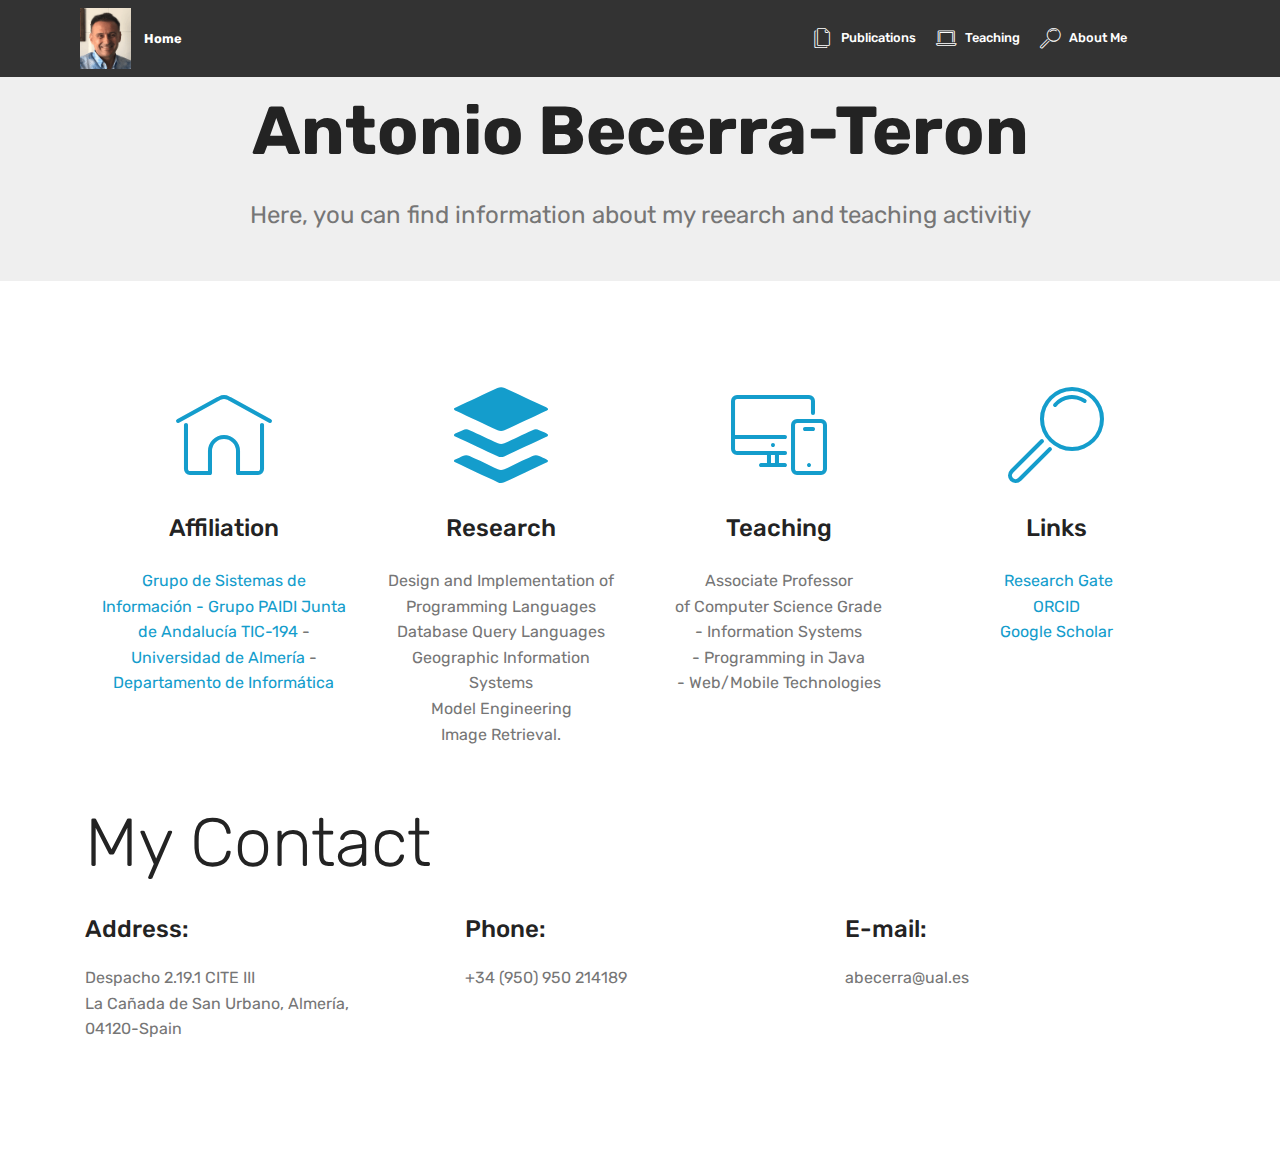
==== index.html @ ac0f5988 "create github pages" ====
<!DOCTYPE html>
<html  >
<head>
  <!-- Site made with Mobirise Website Builder v4.12.4, https://mobirise.com -->
  <meta charset="UTF-8">
  <meta http-equiv="X-UA-Compatible" content="IE=edge">
  <meta name="generator" content="Mobirise v4.12.4, mobirise.com">
  <meta name="viewport" content="width=device-width, initial-scale=1, minimum-scale=1">
  <link rel="shortcut icon" href="assets/images/fotoantonio-122x145.png" type="image/x-icon">
  <meta name="description" content="">
  
  
  <title>Home</title>
  <link rel="stylesheet" href="assets/web/assets/mobirise-icons/mobirise-icons.css">
  <link rel="stylesheet" href="assets/bootstrap/css/bootstrap.min.css">
  <link rel="stylesheet" href="assets/bootstrap/css/bootstrap-grid.min.css">
  <link rel="stylesheet" href="assets/bootstrap/css/bootstrap-reboot.min.css">
  <link rel="stylesheet" href="assets/tether/tether.min.css">
  <link rel="stylesheet" href="assets/dropdown/css/style.css">
  <link rel="stylesheet" href="assets/socicon/css/styles.css">
  <link rel="stylesheet" href="assets/theme/css/style.css">
  <link rel="preload" as="style" href="assets/mobirise/css/mbr-additional.css"><link rel="stylesheet" href="assets/mobirise/css/mbr-additional.css" type="text/css">
  
  
  
</head>
<body>
  <section class="menu cid-s2VcEB0OOe" once="menu" id="menu1-0">

    

    <nav class="navbar navbar-expand beta-menu navbar-dropdown align-items-center navbar-fixed-top navbar-toggleable-sm">
        <button class="navbar-toggler navbar-toggler-right" type="button" data-toggle="collapse" data-target="#navbarSupportedContent" aria-controls="navbarSupportedContent" aria-expanded="false" aria-label="Toggle navigation">
            <div class="hamburger">
                <span></span>
                <span></span>
                <span></span>
                <span></span>
            </div>
        </button>
        <div class="menu-logo">
            <div class="navbar-brand">
                <span class="navbar-logo">
                    <a href="index.html">
                         <img src="assets/images/fotoantonio-122x145.png" alt="Mobirise" title="" style="height: 3.8rem;">
                    </a>
                </span>
                <span class="navbar-caption-wrap"><a class="navbar-caption text-white display-4" href="index.html">
                        Home</a></span>
            </div>
        </div>
        <div class="collapse navbar-collapse" id="navbarSupportedContent">
            <ul class="navbar-nav nav-dropdown nav-right" data-app-modern-menu="true"><li class="nav-item">
                    <a class="nav-link link text-white display-4" href="page1.html"><span class="mbri-pages mbr-iconfont mbr-iconfont-btn"></span>
                        
                        Publications</a>
                </li><li class="nav-item"><a class="nav-link link text-white display-4" href="https://mobirise.co"><span class="mbri-laptop mbr-iconfont mbr-iconfont-btn"></span>
                        
                        Teaching</a></li>
                <li class="nav-item">
                    <a class="nav-link link text-white display-4" href="index.html#contacts2-4">
                        <span class="mbri-search mbr-iconfont mbr-iconfont-btn"></span>
                        About Me &nbsp; &nbsp; &nbsp; &nbsp; &nbsp; &nbsp; &nbsp; &nbsp; &nbsp; &nbsp;&nbsp;</a>
                </li></ul>
            
        </div>
    </nav>
</section>

<section class="engine"><a href="https://mobirise.info/q">free responsive website templates</a></section><section class="header1 cid-s2Vf2OdLtz" id="header16-1">

    

    

    <div class="container">
        <div class="row justify-content-md-center">
            <div class="col-md-10 align-center">
                <h1 class="mbr-section-title mbr-bold pb-3 mbr-fonts-style display-1">
                    Antonio Becerra-Teron</h1>
                
                <p class="mbr-text pb-3 mbr-fonts-style display-5">
                    Here, you can find information about my reearch and teaching activitiy</p>
                
            </div>
        </div>
    </div>

</section>

<section class="features1 cid-s2VnDs8grQ" id="features1-v">
    
    

    
    <div class="container">
        <div class="media-container-row">

            <div class="card p-3 col-12 col-md-6 col-lg-3">
                <div class="card-img pb-3">
                    <span class="mbr-iconfont mbri-home"></span>
                </div>
                <div class="card-box">
                    <h4 class="card-title py-3 mbr-fonts-style display-5">
                        Affiliation
                    </h4>
                    <p class="mbr-text mbr-fonts-style display-7"><a href="http://cvirtual.ual.es/webual/jsp/investigacion/nuevo/pInicio.jsp?id_grupo=TIC194&idioma=es" target="_blank">Grupo de Sistemas de Información - Grupo PAIDI Junta de Andalucía TIC-194</a>&nbsp;-<br><a href="http://www.ual.es" target="_blank">Universidad de Almería </a>-<a href="http://cms.ual.es/UAL/universidad/departamentos/informatica/index.htm">Departamento de Informática</a></p>
                </div>
            </div>

            <div class="card p-3 col-12 col-md-6 col-lg-3">
                <div class="card-img pb-3">
                    <span class="mbr-iconfont socicon-buffer socicon"></span>
                </div>
                <div class="card-box">
                    <h4 class="card-title py-3 mbr-fonts-style display-5">
                        Research</h4>
                    <p class="mbr-text mbr-fonts-style display-7">Design and Implementation of Programming Languages<br>Database Query Languages<br>Geographic Information Systems<br>Model Engineering<br>Image Retrieval.
                    </p>
                </div>
            </div>

            <div class="card p-3 col-12 col-md-6 col-lg-3">
                <div class="card-img pb-3">
                    <span class="mbri-responsive mbr-iconfont"></span>
                </div>
                <div class="card-box">
                    <h4 class="card-title py-3 mbr-fonts-style display-5">
                        Teaching</h4>
                    <p class="mbr-text mbr-fonts-style display-7">Associate Professor <br>of Computer Science Grade<br>- Information Systems<br>- Programming in Java<br>- Web/Mobile Technologies</p>
                </div>
            </div>

            <div class="card p-3 col-12 col-md-6 col-lg-3">
                <div class="card-img pb-3">
                    <span class="mbr-iconfont mbri-search"></span>
                </div>
                <div class="card-box">
                    <h4 class="card-title py-3 mbr-fonts-style display-5">
                        Links<br></h4>
                    <p class="mbr-text mbr-fonts-style display-7">&nbsp;<a href="https://www.researchgate.net/profile/Antonio_Becerra-Teron" target="_blank">Research Gate</a><br><a href="https://orcid.org/0000-0001-7583-6353" target="_blank">ORCID</a><br><a href="https://scholar.google.es/citations?user=-CGQUAsAAAAJ&hl=es&authuser=1" target="_blank">Google Scholar</a></p>
                </div>
            </div>

        </div>

    </div>

</section>

<section class="mbr-section contacts2 cid-s2VfH8KYDi" id="contacts2-4">
    <!---->
    
    <!---->
    <!--Overlay-->
    
    <!--Container-->
    <div class="container">
        <div class="row">
            <!--Titles-->
            <div class="title col-12">
                <h2 class="align-left mbr-fonts-style display-1">My Contact</h2>
                
            </div>
            <div class="col-12">
                <div class="row justify-content-center">
                    <div class="col-12 col-md-4">
                        <div class="b b-adress">
                            <h5 class="align-left mbr-fonts-style m-0 display-5">
                                Address:
                            </h5>
                            <p class="mbr-text align-left mbr-fonts-style display-7">Despacho 2.19.1 CITE III<br>La Cañada de San Urbano, Almería, <br>04120-Spain<br><br></p>
                        </div>
                    </div>
                    <div class="col-12 col-md-4">
                        <div class="b b-phone">
                            <h5 class="align-left mbr-fonts-style m-0 display-5">
                                Phone:
                            </h5>
                            <p class="mbr-text align-left mbr-fonts-style display-7">
                                +34 (950) 950 214189
                            </p>
                        </div>
                    </div>
                    <div class="col-12 col-md-4">
                        <div class="b b-mail">
                            <h5 class="align-left mbr-fonts-style m-0 display-5">
                                E-mail:
                            </h5>
                            <p class="mbr-text align-left mbr-fonts-style display-7">
                                abecerra@ual.es</p>
                        </div>
                    </div>
                </div>
            </div>
        </div>
    </div>
</section>


  <script src="assets/web/assets/jquery/jquery.min.js"></script>
  <script src="assets/popper/popper.min.js"></script>
  <script src="assets/bootstrap/js/bootstrap.min.js"></script>
  <script src="assets/tether/tether.min.js"></script>
  <script src="assets/smoothscroll/smooth-scroll.js"></script>
  <script src="assets/dropdown/js/nav-dropdown.js"></script>
  <script src="assets/dropdown/js/navbar-dropdown.js"></script>
  <script src="assets/touchswipe/jquery.touch-swipe.min.js"></script>
  <script src="assets/theme/js/script.js"></script>
  
  
</body>
</html>
---- assets/web/assets/mobirise-icons/mobirise-icons.css ----
@font-face {
  font-family: 'MobiriseIcons';
  src:  url('mobirise-icons.eot?spat4u');
  src:  url('mobirise-icons.eot?spat4u#iefix') format('embedded-opentype'),
    url('mobirise-icons.ttf?spat4u') format('truetype'),
    url('mobirise-icons.woff?spat4u') format('woff'),
    url('mobirise-icons.svg?spat4u#MobiriseIcons') format('svg');
  font-weight: normal;
  font-style: normal;
  font-display: swap;
}

[class^="mbri-"], [class*=" mbri-"] {
  /* use !important to prevent issues with browser extensions that change fonts */
  font-family: MobiriseIcons !important;
  speak: none;
  font-style: normal;
  font-weight: normal;
  font-variant: normal;
  text-transform: none;
  line-height: 1;

  /* Better Font Rendering =========== */
  -webkit-font-smoothing: antialiased;
  -moz-osx-font-smoothing: grayscale;
}

.mbri-add-submenu:before {
  content: "\e900";
}
.mbri-alert:before {
  content: "\e901";
}
.mbri-align-center:before {
  content: "\e902";
}
.mbri-align-justify:before {
  content: "\e903";
}
.mbri-align-left:before {
  content: "\e904";
}
.mbri-align-right:before {
  content: "\e905";
}
.mbri-android:before {
  content: "\e906";
}
.mbri-apple:before {
  content: "\e907";
}
.mbri-arrow-down:before {
  content: "\e908";
}
.mbri-arrow-next:before {
  content: "\e909";
}
.mbri-arrow-prev:before {
  content: "\e90a";
}
.mbri-arrow-up:before {
  content: "\e90b";
}
.mbri-bold:before {
  content: "\e90c";
}
.mbri-bookmark:before {
  content: "\e90d";
}
.mbri-bootstrap:before {
  content: "\e90e";
}
.mbri-briefcase:before {
  content: "\e90f";
}
.mbri-browse:before {
  content: "\e910";
}
.mbri-bulleted-list:before {
  content: "\e911";
}
.mbri-calendar:before {
  content: "\e912";
}
.mbri-camera:before {
  content: "\e913";
}
.mbri-cart-add:before {
  content: "\e914";
}
.mbri-cart-full:before {
  content: "\e915";
}
.mbri-cash:before {
  content: "\e916";
}
.mbri-change-style:before {
  content: "\e917";
}
.mbri-chat:before {
  content: "\e918";
}
.mbri-clock:before {
  content: "\e919";
}
.mbri-close:before {
  content: "\e91a";
}
.mbri-cloud:before {
  content: "\e91b";
}
.mbri-code:before {
  content: "\e91c";
}
.mbri-contact-form:before {
  content: "\e91d";
}
.mbri-credit-card:before {
  content: "\e91e";
}
.mbri-cursor-click:before {
  content: "\e91f";
}
.mbri-cust-feedback:before {
  content: "\e920";
}
.mbri-database:before {
  content: "\e921";
}
.mbri-delivery:before {
  content: "\e922";
}
.mbri-desktop:before {
  content: "\e923";
}
.mbri-devices:before {
  content: "\e924";
}
.mbri-down:before {
  content: "\e925";
}
.mbri-download:before {
  content: "\e989";
}
.mbri-drag-n-drop:before {
  content: "\e927";
}
.mbri-drag-n-drop2:before {
  content: "\e928";
}
.mbri-edit:before {
  content: "\e929";
}
.mbri-edit2:before {
  content: "\e92a";
}
.mbri-error:before {
  content: "\e92b";
}
.mbri-extension:before {
  content: "\e92c";
}
.mbri-features:before {
  content: "\e92d";
}
.mbri-file:before {
  content: "\e92e";
}
.mbri-flag:before {
  content: "\e92f";
}
.mbri-folder:before {
  content: "\e930";
}
.mbri-gift:before {
  content: "\e931";
}
.mbri-github:before {
  content: "\e932";
}
.mbri-globe:before {
  content: "\e933";
}
.mbri-globe-2:before {
  content: "\e934";
}
.mbri-growing-chart:before {
  content: "\e935";
}
.mbri-hearth:before {
  content: "\e936";
}
.mbri-help:before {
  content: "\e937";
}
.mbri-home:before {
  content: "\e938";
}
.mbri-hot-cup:before {
  content: "\e939";
}
.mbri-idea:before {
  content: "\e93a";
}
.mbri-image-gallery:before {
  content: "\e93b";
}
.mbri-image-slider:before {
  content: "\e93c";
}
.mbri-info:before {
  content: "\e93d";
}
.mbri-italic:before {
  content: "\e93e";
}
.mbri-key:before {
  content: "\e93f";
}
.mbri-laptop:before {
  content: "\e940";
}
.mbri-layers:before {
  content: "\e941";
}
.mbri-left-right:before {
  content: "\e942";
}
.mbri-left:before {
  content: "\e943";
}
.mbri-letter:before {
  content: "\e944";
}
.mbri-like:before {
  content: "\e945";
}
.mbri-link:before {
  content: "\e946";
}
.mbri-lock:before {
  content: "\e947";
}
.mbri-login:before {
  content: "\e948";
}
.mbri-logout:before {
  content: "\e949";
}
.mbri-magic-stick:before {
  content: "\e94a";
}
.mbri-map-pin:before {
  content: "\e94b";
}
.mbri-menu:before {
  content: "\e94c";
}
.mbri-mobile:before {
  content: "\e94d";
}
.mbri-mobile2:before {
  content: "\e94e";
}
.mbri-mobirise:before {
  content: "\e94f";
}
.mbri-more-horizontal:before {
  content: "\e950";
}
.mbri-more-vertical:before {
  content: "\e951";
}
.mbri-music:before {
  content: "\e952";
}
.mbri-new-file:before {
  content: "\e953";
}
.mbri-numbered-list:before {
  content: "\e954";
}
.mbri-opened-folder:before {
  content: "\e955";
}
.mbri-pages:before {
  content: "\e956";
}
.mbri-paper-plane:before {
  content: "\e957";
}
.mbri-paperclip:before {
  content: "\e958";
}
.mbri-photo:before {
  content: "\e959";
}
.mbri-photos:before {
  content: "\e95a";
}
.mbri-pin:before {
  content: "\e95b";
}
.mbri-play:before {
  content: "\e95c";
}
.mbri-plus:before {
  content: "\e95d";
}
.mbri-preview:before {
  content: "\e95e";
}
.mbri-print:before {
  content: "\e95f";
}
.mbri-protect:before {
  content: "\e960";
}
.mbri-question:before {
  content: "\e961";
}
.mbri-quote-left:before {
  content: "\e962";
}
.mbri-quote-right:before {
  content: "\e963";
}
.mbri-refresh:before {
  content: "\e964";
}
.mbri-responsive:before {
  content: "\e965";
}
.mbri-right:before {
  content: "\e966";
}
.mbri-rocket:before {
  content: "\e967";
}
.mbri-sad-face:before {
  content: "\e968";
}
.mbri-sale:before {
  content: "\e969";
}
.mbri-save:before {
  content: "\e96a";
}
.mbri-search:before {
  content: "\e96b";
}
.mbri-setting:before {
  content: "\e96c";
}
.mbri-setting2:before {
  content: "\e96d";
}
.mbri-setting3:before {
  content: "\e96e";
}
.mbri-share:before {
  content: "\e96f";
}
.mbri-shopping-bag:before {
  content: "\e970";
}
.mbri-shopping-basket:before {
  content: "\e971";
}
.mbri-shopping-cart:before {
  content: "\e972";
}
.mbri-sites:before {
  content: "\e973";
}
.mbri-smile-face:before {
  content: "\e974";
}
.mbri-speed:before {
  content: "\e975";
}
.mbri-star:before {
  content: "\e976";
}
.mbri-success:before {
  content: "\e977";
}
.mbri-sun:before {
  content: "\e978";
}
.mbri-sun2:before {
  content: "\e979";
}
.mbri-tablet:before {
  content: "\e97a";
}
.mbri-tablet-vertical:before {
  content: "\e97b";
}
.mbri-target:before {
  content: "\e97c";
}
.mbri-timer:before {
  content: "\e97d";
}
.mbri-to-ftp:before {
  content: "\e97e";
}
.mbri-to-local-drive:before {
  content: "\e97f";
}
.mbri-touch-swipe:before {
  content: "\e980";
}
.mbri-touch:before {
  content: "\e981";
}
.mbri-trash:before {
  content: "\e982";
}
.mbri-underline:before {
  content: "\e983";
}
.mbri-unlink:before {
  content: "\e984";
}
.mbri-unlock:before {
  content: "\e985";
}
.mbri-up-down:before {
  content: "\e986";
}
.mbri-up:before {
  content: "\e987";
}
.mbri-update:before {
  content: "\e988";
}
.mbri-upload:before {
 content: "\e926"; 
}
.mbri-user:before {
  content: "\e98a";
}
.mbri-user2:before {
  content: "\e98b";
}
.mbri-users:before {
  content: "\e98c";
}
.mbri-video:before {
  content: "\e98d";
}
.mbri-video-play:before {
  content: "\e98e";
}
.mbri-watch:before {
  content: "\e98f";
}
.mbri-website-theme:before {
  content: "\e990";
}
.mbri-wifi:before {
  content: "\e991";
}
.mbri-windows:before {
  content: "\e992";
}
.mbri-zoom-out:before {
  content: "\e993";
}
.mbri-redo:before {
  content: "\e994";
}
.mbri-undo:before {
  content: "\e995";
}
---- assets/dropdown/css/style.css ----
.navbar-dropdown {
  left: 0;
  padding: 0;
  position: absolute;
  right: 0;
  top: 0;
  transition: all 0.45s ease;
  z-index: 1030;
  background: #282828; }
  .navbar-dropdown .navbar-logo {
    margin-right: 0.8rem;
    transition: margin 0.3s ease-in-out;
    vertical-align: middle; }
    .navbar-dropdown .navbar-logo img {
      height: 3.125rem;
      transition: all 0.3s ease-in-out; }
    .navbar-dropdown .navbar-logo.mbr-iconfont {
      font-size: 3.125rem;
      line-height: 3.125rem; }
  .navbar-dropdown .navbar-caption {
    font-weight: 700;
    white-space: normal;
    vertical-align: -4px;
    line-height: 3.125rem !important; }
    .navbar-dropdown .navbar-caption, .navbar-dropdown .navbar-caption:hover {
      color: inherit;
      text-decoration: none; }
  .navbar-dropdown .mbr-iconfont + .navbar-caption {
    vertical-align: -1px; }
  .navbar-dropdown.navbar-fixed-top {
    position: fixed; }
  .navbar-dropdown .navbar-brand span {
    vertical-align: -4px; }
  .navbar-dropdown.bg-color.transparent {
    background: none; }
  .navbar-dropdown.navbar-short .navbar-brand {
    padding: 0.625rem 0; }
    .navbar-dropdown.navbar-short .navbar-brand span {
      vertical-align: -1px; }
  .navbar-dropdown.navbar-short .navbar-caption {
    line-height: 2.375rem !important;
    vertical-align: -2px; }
  .navbar-dropdown.navbar-short .navbar-logo {
    margin-right: 0.5rem; }
    .navbar-dropdown.navbar-short .navbar-logo img {
      height: 2.375rem; }
    .navbar-dropdown.navbar-short .navbar-logo.mbr-iconfont {
      font-size: 2.375rem;
      line-height: 2.375rem; }
  .navbar-dropdown.navbar-short .mbr-table-cell {
    height: 3.625rem; }
  .navbar-dropdown .navbar-close {
    left: 0.6875rem;
    position: fixed;
    top: 0.75rem;
    z-index: 1000; }
  .navbar-dropdown .hamburger-icon {
    content: "";
    display: inline-block;
    vertical-align: middle;
    width: 16px;
    -webkit-box-shadow: 0 -6px 0 1px #282828,0 0 0 1px #282828,0 6px 0 1px #282828;
    -moz-box-shadow: 0 -6px 0 1px #282828,0 0 0 1px #282828,0 6px 0 1px #282828;
    box-shadow: 0 -6px 0 1px #282828,0 0 0 1px #282828,0 6px 0 1px #282828; }

.dropdown-menu .dropdown-toggle[data-toggle="dropdown-submenu"]::after {
  border-bottom: 0.35em solid transparent;
  border-left: 0.35em solid;
  border-right: 0;
  border-top: 0.35em solid transparent;
  margin-left: 0.3rem; }

.dropdown-menu .dropdown-item:focus {
  outline: 0; }

.nav-dropdown {
  font-size: 0.75rem;
  font-weight: 500;
  height: auto !important; }
  .nav-dropdown .nav-btn {
    padding-left: 1rem; }
  .nav-dropdown .link {
    margin: .667em 1.667em;
    font-weight: 500;
    padding: 0;
    transition: color .2s ease-in-out; }
    .nav-dropdown .link.dropdown-toggle {
      margin-right: 2.583em; }
      .nav-dropdown .link.dropdown-toggle::after {
        margin-left: .25rem;
        border-top: 0.35em solid;
        border-right: 0.35em solid transparent;
        border-left: 0.35em solid transparent;
        border-bottom: 0; }
      .nav-dropdown .link.dropdown-toggle[aria-expanded="true"] {
        margin: 0;
        padding: 0.667em 3.263em  0.667em 1.667em; }
  .nav-dropdown .link::after,
  .nav-dropdown .dropdown-item::after {
    color: inherit; }
  .nav-dropdown .btn {
    font-size: 0.75rem;
    font-weight: 700;
    letter-spacing: 0;
    margin-bottom: 0;
    padding-left: 1.25rem;
    padding-right: 1.25rem; }
  .nav-dropdown .dropdown-menu {
    border-radius: 0;
    border: 0;
    left: 0;
    margin: 0;
    padding-bottom: 1.25rem;
    padding-top: 1.25rem;
    position: relative; }
  .nav-dropdown .dropdown-submenu {
    margin-left: 0.125rem;
    top: 0; }
  .nav-dropdown .dropdown-item {
    font-weight: 500;
    line-height: 2;
    padding: 0.3846em 4.615em 0.3846em 1.5385em;
    position: relative;
    transition: color .2s ease-in-out, background-color .2s ease-in-out; }
    .nav-dropdown .dropdown-item::after {
      margin-top: -0.3077em;
      position: absolute;
      right: 1.1538em;
      top: 50%; }
    .nav-dropdown .dropdown-item:focus, .nav-dropdown .dropdown-item:hover {
      background: none; }

@media (max-width: 767px) {
  .nav-dropdown.navbar-toggleable-sm {
    bottom: 0;
    display: none;
    left: 0;
    overflow-x: hidden;
    position: fixed;
    top: 0;
    transform: translateX(-100%);
    -ms-transform: translateX(-100%);
    -webkit-transform: translateX(-100%);
    width: 18.75rem;
    z-index: 999; } }
.nav-dropdown.navbar-toggleable-xl {
  bottom: 0;
  display: none;
  left: 0;
  overflow-x: hidden;
  position: fixed;
  top: 0;
  transform: translateX(-100%);
  -ms-transform: translateX(-100%);
  -webkit-transform: translateX(-100%);
  width: 18.75rem;
  z-index: 999; }

.nav-dropdown-sm {
  display: block !important;
  overflow-x: hidden;
  overflow: auto;
  padding-top: 3.875rem; }
  .nav-dropdown-sm::after {
    content: "";
    display: block;
    height: 3rem;
    width: 100%; }
  .nav-dropdown-sm.collapse.in ~ .navbar-close {
    display: block !important; }
  .nav-dropdown-sm.collapsing, .nav-dropdown-sm.collapse.in {
    transform: translateX(0);
    -ms-transform: translateX(0);
    -webkit-transform: translateX(0);
    transition: all 0.25s ease-out;
    -webkit-transition: all 0.25s ease-out;
    background: #282828; }
  .nav-dropdown-sm.collapsing[aria-expanded="false"] {
    transform: translateX(-100%);
    -ms-transform: translateX(-100%);
    -webkit-transform: translateX(-100%); }
  .nav-dropdown-sm .nav-item {
    display: block;
    margin-left: 0 !important;
    padding-left: 0; }
  .nav-dropdown-sm .link,
  .nav-dropdown-sm .dropdown-item {
    border-top: 1px dotted rgba(255, 255, 255, 0.1);
    font-size: 0.8125rem;
    line-height: 1.6;
    margin: 0 !important;
    padding: 0.875rem 2.4rem 0.875rem 1.5625rem !important;
    position: relative;
    white-space: normal; }
    .nav-dropdown-sm .link:focus, .nav-dropdown-sm .link:hover,
    .nav-dropdown-sm .dropdown-item:focus,
    .nav-dropdown-sm .dropdown-item:hover {
      background: rgba(0, 0, 0, 0.2) !important;
      color: #c0a375; }
  .nav-dropdown-sm .nav-btn {
    position: relative;
    padding: 1.5625rem 1.5625rem 0 1.5625rem; }
    .nav-dropdown-sm .nav-btn::before {
      border-top: 1px dotted rgba(255, 255, 255, 0.1);
      content: "";
      left: 0;
      position: absolute;
      top: 0;
      width: 100%; }
    .nav-dropdown-sm .nav-btn + .nav-btn {
      padding-top: 0.625rem; }
      .nav-dropdown-sm .nav-btn + .nav-btn::before {
        display: none; }
  .nav-dropdown-sm .btn {
    padding: 0.625rem 0; }
  .nav-dropdown-sm .dropdown-toggle[data-toggle="dropdown-submenu"]::after {
    margin-left: .25rem;
    border-top: 0.35em solid;
    border-right: 0.35em solid transparent;
    border-left: 0.35em solid transparent;
    border-bottom: 0; }
  .nav-dropdown-sm .dropdown-toggle[data-toggle="dropdown-submenu"][aria-expanded="true"]::after {
    border-top: 0;
    border-right: 0.35em solid transparent;
    border-left: 0.35em solid transparent;
    border-bottom: 0.35em solid; }
  .nav-dropdown-sm .dropdown-menu {
    margin: 0;
    padding: 0;
    position: relative;
    top: 0;
    left: 0;
    width: 100%;
    border: 0;
    float: none;
    border-radius: 0;
    background: none; }
  .nav-dropdown-sm .dropdown-submenu {
    left: 100%;
    margin-left: 0.125rem;
    margin-top: -1.25rem;
    top: 0; }

.navbar-toggleable-sm .nav-dropdown .dropdown-menu {
  position: absolute; }

.navbar-toggleable-sm .nav-dropdown .dropdown-submenu {
  left: 100%;
  margin-left: 0.125rem;
  margin-top: -1.25rem;
  top: 0; }

.navbar-toggleable-sm.opened .nav-dropdown .dropdown-menu {
  position: relative; }

.navbar-toggleable-sm.opened .nav-dropdown .dropdown-submenu {
  left: 0;
  margin-left: 00rem;
  margin-top: 0rem;
  top: 0; }

.is-builder .nav-dropdown.collapsing {
  transition: none !important; }

/*# sourceMappingURL=style.css.map */
---- assets/socicon/css/styles.css ----
@charset "UTF-8";

@font-face {
  font-family: 'Socicon';
  src:  url('../fonts/socicon.eot');
  src:  url('../fonts/socicon.eot?#iefix') format('embedded-opentype'),
    url('../fonts/socicon.woff2') format('woff2'),
    url('../fonts/socicon.ttf') format('truetype'),
    url('../fonts/socicon.woff') format('woff'),
    url('../fonts/socicon.svg#socicon') format('svg');
  font-weight: normal;
  font-style: normal;
}

[data-icon]:before {
  font-family: "socicon" !important;
  content: attr(data-icon);
  font-style: normal !important;
  font-weight: normal !important;
  font-variant: normal !important;
  text-transform: none !important;
  speak: none;
  line-height: 1;
  -webkit-font-smoothing: antialiased;
  -moz-osx-font-smoothing: grayscale;
}

[class^="socicon-"], [class*=" socicon-"] {
  /* use !important to prevent issues with browser extensions that change fonts */
  font-family: 'Socicon' !important;
  speak: none;
  font-style: normal;
  font-weight: normal;
  font-variant: normal;
  text-transform: none;
  line-height: 1;

  /* Better Font Rendering =========== */
  -webkit-font-smoothing: antialiased;
  -moz-osx-font-smoothing: grayscale;
}

.socicon-eitaa:before {
  content: "\e97c";
}
.socicon-soroush:before {
  content: "\e97d";
}
.socicon-bale:before {
  content: "\e97e";
}
.socicon-zazzle:before {
  content: "\e97b";
}
.socicon-society6:before {
  content: "\e97a";
}
.socicon-redbubble:before {
  content: "\e979";
}
.socicon-avvo:before {
  content: "\e978";
}
.socicon-stitcher:before {
  content: "\e977";
}
.socicon-googlehangouts:before {
  content: "\e974";
}
.socicon-dlive:before {
  content: "\e975";
}
.socicon-vsco:before {
  content: "\e976";
}
.socicon-flipboard:before {
  content: "\e973";
}
.socicon-ubuntu:before {
  content: "\e958";
}
.socicon-artstation:before {
  content: "\e959";
}
.socicon-invision:before {
  content: "\e95a";
}
.socicon-torial:before {
  content: "\e95b";
}
.socicon-collectorz:before {
  content: "\e95c";
}
.socicon-seenthis:before {
  content: "\e95d";
}
.socicon-googleplaymusic:before {
  content: "\e95e";
}
.socicon-debian:before {
  content: "\e95f";
}
.socicon-filmfreeway:before {
  content: "\e960";
}
.socicon-gnome:before {
  content: "\e961";
}
.socicon-itchio:before {
  content: "\e962";
}
.socicon-jamendo:before {
  content: "\e963";
}
.socicon-mix:before {
  content: "\e964";
}
.socicon-sharepoint:before {
  content: "\e965";
}
.socicon-tinder:before {
  content: "\e966";
}
.socicon-windguru:before {
  content: "\e967";
}
.socicon-cdbaby:before {
  content: "\e968";
}
.socicon-elementaryos:before {
  content: "\e969";
}
.socicon-stage32:before {
  content: "\e96a";
}
.socicon-tiktok:before {
  content: "\e96b";
}
.socicon-gitter:before {
  content: "\e96c";
}
.socicon-letterboxd:before {
  content: "\e96d";
}
.socicon-threema:before {
  content: "\e96e";
}
.socicon-splice:before {
  content: "\e96f";
}
.socicon-metapop:before {
  content: "\e970";
}
.socicon-naver:before {
  content: "\e971";
}
.socicon-remote:before {
  content: "\e972";
}
.socicon-internet:before {
  content: "\e957";
}
.socicon-moddb:before {
  content: "\e94b";
}
.socicon-indiedb:before {
  content: "\e94c";
}
.socicon-traxsource:before {
  content: "\e94d";
}
.socicon-gamefor:before {
  content: "\e94e";
}
.socicon-pixiv:before {
  content: "\e94f";
}
.socicon-myanimelist:before {
  content: "\e950";
}
.socicon-blackberry:before {
  content: "\e951";
}
.socicon-wickr:before {
  content: "\e952";
}
.socicon-spip:before {
  content: "\e953";
}
.socicon-napster:before {
  content: "\e954";
}
.socicon-beatport:before {
  content: "\e955";
}
.socicon-hackerone:before {
  content: "\e956";
}
.socicon-hackernews:before {
  content: "\e946";
}
.socicon-smashwords:before {
  content: "\e947";
}
.socicon-kobo:before {
  content: "\e948";
}
.socicon-bookbub:before {
  content: "\e949";
}
.socicon-mailru:before {
  content: "\e94a";
}
.socicon-gitlab:before {
  content: "\e945";
}
.socicon-instructables:before {
  content: "\e944";
}
.socicon-portfolio:before {
  content: "\e943";
}
.socicon-codered:before {
  content: "\e940";
}
.socicon-origin:before {
  content: "\e941";
}
.socicon-nextdoor:before {
  content: "\e942";
}
.socicon-udemy:before {
  content: "\e93f";
}
.socicon-livemaster:before {
  content: "\e93e";
}
.socicon-crunchbase:before {
  content: "\e93b";
}
.socicon-homefy:before {
  content: "\e93c";
}
.socicon-calendly:before {
  content: "\e93d";
}
.socicon-realtor:before {
  content: "\e90f";
}
.socicon-tidal:before {
  content: "\e910";
}
.socicon-qobuz:before {
  content: "\e911";
}
.socicon-natgeo:before {
  content: "\e912";
}
.socicon-mastodon:before {
  content: "\e913";
}
.socicon-unsplash:before {
  content: "\e914";
}
.socicon-homeadvisor:before {
  content: "\e915";
}
.socicon-angieslist:before {
  content: "\e916";
}
.socicon-codepen:before {
  content: "\e917";
}
.socicon-slack:before {
  content: "\e918";
}
.socicon-openaigym:before {
  content: "\e919";
}
.socicon-logmein:before {
  content: "\e91a";
}
.socicon-fiverr:before {
  content: "\e91b";
}
.socicon-gotomeeting:before {
  content: "\e91c";
}
.socicon-aliexpress:before {
  content: "\e91d";
}
.socicon-guru:before {
  content: "\e91e";
}
.socicon-appstore:before {
  content: "\e91f";
}
.socicon-homes:before {
  content: "\e920";
}
.socicon-zoom:before {
  content: "\e921";
}
.socicon-alibaba:before {
  content: "\e922";
}
.socicon-craigslist:before {
  content: "\e923";
}
.socicon-wix:before {
  content: "\e924";
}
.socicon-redfin:before {
  content: "\e925";
}
.socicon-googlecalendar:before {
  content: "\e926";
}
.socicon-shopify:before {
  content: "\e927";
}
.socicon-freelancer:before {
  content: "\e928";
}
.socicon-seedrs:before {
  content: "\e929";
}
.socicon-bing:before {
  content: "\e92a";
}
.socicon-doodle:before {
  content: "\e92b";
}
.socicon-bonanza:before {
  content: "\e92c";
}
.socicon-squarespace:before {
  content: "\e92d";
}
.socicon-toptal:before {
  content: "\e92e";
}
.socicon-gust:before {
  content: "\e92f";
}
.socicon-ask:before {
  content: "\e930";
}
.socicon-trulia:before {
  content: "\e931";
}
.socicon-loomly:before {
  content: "\e932";
}
.socicon-ghost:before {
  content: "\e933";
}
.socicon-upwork:before {
  content: "\e934";
}
.socicon-fundable:before {
  content: "\e935";
}
.socicon-booking:before {
  content: "\e936";
}
.socicon-googlemaps:before {
  content: "\e937";
}
.socicon-zillow:before {
  content: "\e938";
}
.socicon-niconico:before {
  content: "\e939";
}
.socicon-toneden:before {
  content: "\e93a";
}
.socicon-augment:before {
  content: "\e908";
}
.socicon-bitbucket:before {
  content: "\e909";
}
.socicon-fyuse:before {
  content: "\e90a";
}
.socicon-yt-gaming:before {
  content: "\e90b";
}
.socicon-sketchfab:before {
  content: "\e90c";
}
.socicon-mobcrush:before {
  content: "\e90d";
}
.socicon-microsoft:before {
  content: "\e90e";
}
.socicon-pandora:before {
  content: "\e907";
}
.socicon-messenger:before {
  content: "\e906";
}
.socicon-gamewisp:before {
  content: "\e905";
}
.socicon-bloglovin:before {
  content: "\e904";
}
.socicon-tunein:before {
  content: "\e903";
}
.socicon-gamejolt:before {
  content: "\e901";
}
.socicon-trello:before {
  content: "\e902";
}
.socicon-spreadshirt:before {
  content: "\e900";
}
.socicon-500px:before {
  content: "\e000";
}
.socicon-8tracks:before {
  content: "\e001";
}
.socicon-airbnb:before {
  content: "\e002";
}
.socicon-alliance:before {
  content: "\e003";
}
.socicon-amazon:before {
  content: "\e004";
}
.socicon-amplement:before {
  content: "\e005";
}
.socicon-android:before {
  content: "\e006";
}
.socicon-angellist:before {
  content: "\e007";
}
.socicon-apple:before {
  content: "\e008";
}
.socicon-appnet:before {
  content: "\e009";
}
.socicon-baidu:before {
  content: "\e00a";
}
.socicon-bandcamp:before {
  content: "\e00b";
}
.socicon-battlenet:before {
  content: "\e00c";
}
.socicon-mixer:before {
  content: "\e00d";
}
.socicon-bebee:before {
  content: "\e00e";
}
.socicon-bebo:before {
  content: "\e00f";
}
.socicon-behance:before {
  content: "\e010";
}
.socicon-blizzard:before {
  content: "\e011";
}
.socicon-blogger:before {
  content: "\e012";
}
.socicon-buffer:before {
  content: "\e013";
}
.socicon-chrome:before {
  content: "\e014";
}
.socicon-coderwall:before {
  content: "\e015";
}
.socicon-curse:before {
  content: "\e016";
}
.socicon-dailymotion:before {
  content: "\e017";
}
.socicon-deezer:before {
  content: "\e018";
}
.socicon-delicious:before {
  content: "\e019";
}
.socicon-deviantart:before {
  content: "\e01a";
}
.socicon-diablo:before {
  content: "\e01b";
}
.socicon-digg:before {
  content: "\e01c";
}
.socicon-discord:before {
  content: "\e01d";
}
.socicon-disqus:before {
  content: "\e01e";
}
.socicon-douban:before {
  content: "\e01f";
}
.socicon-draugiem:before {
  content: "\e020";
}
.socicon-dribbble:before {
  content: "\e021";
}
.socicon-drupal:before {
  content: "\e022";
}
.socicon-ebay:before {
  content: "\e023";
}
.socicon-ello:before {
  content: "\e024";
}
.socicon-endomodo:before {
  content: "\e025";
}
.socicon-envato:before {
  content: "\e026";
}
.socicon-etsy:before {
  content: "\e027";
}
.socicon-facebook:before {
  content: "\e028";
}
.socicon-feedburner:before {
  content: "\e029";
}
.socicon-filmweb:before {
  content: "\e02a";
}
.socicon-firefox:before {
  content: "\e02b";
}
.socicon-flattr:before {
  content: "\e02c";
}
.socicon-flickr:before {
  content: "\e02d";
}
.socicon-formulr:before {
  content: "\e02e";
}
.socicon-forrst:before {
  content: "\e02f";
}
.socicon-foursquare:before {
  content: "\e030";
}
.socicon-friendfeed:before {
  content: "\e031";
}
.socicon-github:before {
  content: "\e032";
}
.socicon-goodreads:before {
  content: "\e033";
}
.socicon-google:before {
  content: "\e034";
}
.socicon-googlescholar:before {
  content: "\e035";
}
.socicon-googlegroups:before {
  content: "\e036";
}
.socicon-googlephotos:before {
  content: "\e037";
}
.socicon-googleplus:before {
  content: "\e038";
}
.socicon-grooveshark:before {
  content: "\e039";
}
.socicon-hackerrank:before {
  content: "\e03a";
}
.socicon-hearthstone:before {
  content: "\e03b";
}
.socicon-hellocoton:before {
  content: "\e03c";
}
.socicon-heroes:before {
  content: "\e03d";
}
.socicon-smashcast:before {
  content: "\e03e";
}
.socicon-horde:before {
  content: "\e03f";
}
.socicon-houzz:before {
  content: "\e040";
}
.socicon-icq:before {
  content: "\e041";
}
.socicon-identica:before {
  content: "\e042";
}
.socicon-imdb:before {
  content: "\e043";
}
.socicon-instagram:before {
  content: "\e044";
}
.socicon-issuu:before {
  content: "\e045";
}
.socicon-istock:before {
  content: "\e046";
}
.socicon-itunes:before {
  content: "\e047";
}
.socicon-keybase:before {
  content: "\e048";
}
.socicon-lanyrd:before {
  content: "\e049";
}
.socicon-lastfm:before {
  content: "\e04a";
}
.socicon-line:before {
  content: "\e04b";
}
.socicon-linkedin:before {
  content: "\e04c";
}
.socicon-livejournal:before {
  content: "\e04d";
}
.socicon-lyft:before {
  content: "\e04e";
}
.socicon-macos:before {
  content: "\e04f";
}
.socicon-mail:before {
  content: "\e050";
}
.socicon-medium:before {
  content: "\e051";
}
.socicon-meetup:before {
  content: "\e052";
}
.socicon-mixcloud:before {
  content: "\e053";
}
.socicon-modelmayhem:before {
  content: "\e054";
}
.socicon-mumble:before {
  content: "\e055";
}
.socicon-myspace:before {
  content: "\e056";
}
.socicon-newsvine:before {
  content: "\e057";
}
.socicon-nintendo:before {
  content: "\e058";
}
.socicon-npm:before {
  content: "\e059";
}
.socicon-odnoklassniki:before {
  content: "\e05a";
}
.socicon-openid:before {
  content: "\e05b";
}
.socicon-opera:before {
  content: "\e05c";
}
.socicon-outlook:before {
  content: "\e05d";
}
.socicon-overwatch:before {
  content: "\e05e";
}
.socicon-patreon:before {
  content: "\e05f";
}
.socicon-paypal:before {
  content: "\e060";
}
.socicon-periscope:before {
  content: "\e061";
}
.socicon-persona:before {
  content: "\e062";
}
.socicon-pinterest:before {
  content: "\e063";
}
.socicon-play:before {
  content: "\e064";
}
.socicon-player:before {
  content: "\e065";
}
.socicon-playstation:before {
  content: "\e066";
}
.socicon-pocket:before {
  content: "\e067";
}
.socicon-qq:before {
  content: "\e068";
}
.socicon-quora:before {
  content: "\e069";
}
.socicon-raidcall:before {
  content: "\e06a";
}
.socicon-ravelry:before {
  content: "\e06b";
}
.socicon-reddit:before {
  content: "\e06c";
}
.socicon-renren:before {
  content: "\e06d";
}
.socicon-researchgate:before {
  content: "\e06e";
}
.socicon-residentadvisor:before {
  content: "\e06f";
}
.socicon-reverbnation:before {
  content: "\e070";
}
.socicon-rss:before {
  content: "\e071";
}
.socicon-sharethis:before {
  content: "\e072";
}
.socicon-skype:before {
  content: "\e073";
}
.socicon-slideshare:before {
  content: "\e074";
}
.socicon-smugmug:before {
  content: "\e075";
}
.socicon-snapchat:before {
  content: "\e076";
}
.socicon-songkick:before {
  content: "\e077";
}
.socicon-soundcloud:before {
  content: "\e078";
}
.socicon-spotify:before {
  content: "\e079";
}
.socicon-stackexchange:before {
  content: "\e07a";
}
.socicon-stackoverflow:before {
  content: "\e07b";
}
.socicon-starcraft:before {
  content: "\e07c";
}
.socicon-stayfriends:before {
  content: "\e07d";
}
.socicon-steam:before {
  content: "\e07e";
}
.socicon-storehouse:before {
  content: "\e07f";
}
.socicon-strava:before {
  content: "\e080";
}
.socicon-streamjar:before {
  content: "\e081";
}
.socicon-stumbleupon:before {
  content: "\e082";
}
.socicon-swarm:before {
  content: "\e083";
}
.socicon-teamspeak:before {
  content: "\e084";
}
.socicon-teamviewer:before {
  content: "\e085";
}
.socicon-technorati:before {
  content: "\e086";
}
.socicon-telegram:before {
  content: "\e087";
}
.socicon-tripadvisor:before {
  content: "\e088";
}
.socicon-tripit:before {
  content: "\e089";
}
.socicon-triplej:before {
  content: "\e08a";
}
.socicon-tumblr:before {
  content: "\e08b";
}
.socicon-twitch:before {
  content: "\e08c";
}
.socicon-twitter:before {
  content: "\e08d";
}
.socicon-uber:before {
  content: "\e08e";
}
.socicon-ventrilo:before {
  content: "\e08f";
}
.socicon-viadeo:before {
  content: "\e090";
}
.socicon-viber:before {
  content: "\e091";
}
.socicon-viewbug:before {
  content: "\e092";
}
.socicon-vimeo:before {
  content: "\e093";
}
.socicon-vine:before {
  content: "\e094";
}
.socicon-vkontakte:before {
  content: "\e095";
}
.socicon-warcraft:before {
  content: "\e096";
}
.socicon-wechat:before {
  content: "\e097";
}
.socicon-weibo:before {
  content: "\e098";
}
.socicon-whatsapp:before {
  content: "\e099";
}
.socicon-wikipedia:before {
  content: "\e09a";
}
.socicon-windows:before {
  content: "\e09b";
}
.socicon-wordpress:before {
  content: "\e09c";
}
.socicon-wykop:before {
  content: "\e09d";
}
.socicon-xbox:before {
  content: "\e09e";
}
.socicon-xing:before {
  content: "\e09f";
}
.socicon-yahoo:before {
  content: "\e0a0";
}
.socicon-yammer:before {
  content: "\e0a1";
}
.socicon-yandex:before {
  content: "\e0a2";
}
.socicon-yelp:before {
  content: "\e0a3";
}
.socicon-younow:before {
  content: "\e0a4";
}
.socicon-youtube:before {
  content: "\e0a5";
}
.socicon-zapier:before {
  content: "\e0a6";
}
.socicon-zerply:before {
  content: "\e0a7";
}
.socicon-zomato:before {
  content: "\e0a8";
}
.socicon-zynga:before {
  content: "\e0a9";
}
---- assets/theme/css/style.css ----
/*!
 * Mobirise v4 theme (https://mobirise.com/)
 * Copyright 2017 Mobirise
 */
section {
  background-color: #eeeeee;
}

.form-control:focus {
  box-shadow: none;
}

:focus {
  outline: none;
}

body {
  font-style: normal;
  line-height: 1.5;
}

section,
.container,
.container-fluid {
  position: relative;
  word-wrap: break-word;
}

a.mbr-iconfont:hover {
  text-decoration: none;
}

.article .lead p,
.article .lead ul,
.article .lead ol,
.article .lead pre,
.article .lead blockquote {
  margin-bottom: 0;
}

ul,
ol,
pre,
blockquote {
  margin-bottom: 2.3125rem;
}

pre {
  background: #f4f4f4;
  padding: 10px 24px;
  white-space: pre-wrap;
}

.inactive {
  -webkit-user-select: none;
  -moz-user-select: none;
  -ms-user-select: none;
  user-select: none;
  pointer-events: none;
  -webkit-user-drag: none;
  user-drag: none;
}

.mbr-section__comments .row {
  justify-content: center;
  -webkit-justify-content: center;
}

a {
  font-style: normal;
  font-weight: 400;
  cursor: pointer;
}

a, a:hover {
  text-decoration: none;
}

figure {
  margin-bottom: 0;
}

body {
  color: #232323;
}

h1,
h2,
h3,
h4,
h5,
h6,
.h1,
.h2,
.h3,
.h4,
.h5,
.h6,
.display-1,
.display-2,
.display-3,
.display-4 {
  line-height: 1;
  word-break: break-word;
  word-wrap: break-word;
}

.mbr-section-title {
  font-style: normal;
  line-height: 1.2;
}

.mbr-section-subtitle {
  line-height: 1.3;
}

.mbr-text {
  font-style: normal;
  line-height: 1.6;
}

b,
strong {
  font-weight: bold;
}

blockquote {
  padding: 10px 0 10px 20px;
  position: relative;
  border-left: 2px solid;
  border-color: #ff3366;
}

input:-webkit-autofill, input:-webkit-autofill:hover, input:-webkit-autofill:focus, input:-webkit-autofill:active {
  transition-delay: 9999s;
  transition-property: background-color, color;
}

textarea[type='hidden'] {
  display: none;
}

body {
  position: relative;
}

section {
  background-position: 50% 50%;
  background-repeat: no-repeat;
  background-size: cover;
}

section .mbr-background-video,
section .mbr-background-video-preview {
  position: absolute;
  bottom: 0;
  left: 0;
  right: 0;
  top: 0;
}

.hidden {
  visibility: hidden;
}

.mbr-z-index20 {
  z-index: 20;
}

/*! Base colors */
.mbr-white {
  color: #ffffff;
}

.mbr-black {
  color: #000000;
}

.mbr-bg-white {
  background-color: #ffffff;
}

.mbr-bg-black {
  background-color: #000000;
}

/*! Text-aligns */
.align-left {
  text-align: left;
}

.align-center {
  text-align: center;
}

.align-right {
  text-align: right;
}

@media (max-width: 767px) {
  .align-left,
  .align-center,
  .align-right,
  .mbr-section-btn,
  .mbr-section-title {
    text-align: center;
  }
}

/*! Font-weight  */
.mbr-light {
  font-weight: 300;
}

.mbr-regular {
  font-weight: 400;
}

.mbr-semibold {
  font-weight: 500;
}

.mbr-bold {
  font-weight: 700;
}

/*! Media  */
.media-size-item {
  -moz-flex: 1 1 auto;
  -o-flex: 1 1 auto;
  flex: 1 1 auto;
}

.media-content {
  flex-basis: 100%;
}

.media-container-row {
  display: flex;
  flex-direction: row;
  flex-wrap: wrap;
  justify-content: center;
  align-content: center;
  align-items: start;
}

.media-container-row .media-size-item {
  width: 400px;
}

.media-container-column {
  display: flex;
  flex-direction: column;
  flex-wrap: wrap;
  justify-content: center;
  align-content: center;
  align-items: stretch;
}

.media-container-column > * {
  width: 100%;
}

@media (min-width: 992px) {
  .media-container-row {
    flex-wrap: nowrap;
  }
}

figure {
  overflow: hidden;
}

figure[mbr-media-size] {
  transition: width 0.1s;
}

.mbr-figure img,
.mbr-figure iframe {
  display: block;
  width: 100%;
}

.card {
  background-color: transparent;
  border: none;
}

.card-box {
  width: 100%;
}

.card-img {
  text-align: center;
  flex-shrink: 0;
  -webkit-flex-shrink: 0;
}

.media {
  max-width: 100%;
  margin: 0 auto;
}

.mbr-figure {
  -ms-grid-row-align: center;
  align-self: center;
}

.media-container > div {
  max-width: 100%;
}

.mbr-figure img,
.card-img img {
  width: 100%;
}

@media (max-width: 991px) {
  .media-size-item {
    width: auto !important;
  }
  .media {
    width: auto;
  }
  .mbr-figure {
    width: 100% !important;
  }
}

/*! Buttons */
.btn {
  font-weight: 500;
  border-width: 2px;
  font-style: normal;
  letter-spacing: 1px;
  margin: .4rem .8rem;
  white-space: normal;
  transition: all .3s ease-in-out;
  display: inline-flex;
  align-items: center;
  justify-content: center;
  word-break: break-word;
  -webkit-align-items: center;
  -webkit-justify-content: center;
  display: -webkit-inline-flex;
}

.btn-sm {
  font-weight: 500;
  letter-spacing: 1px;
  transition: all .3s ease-in-out;
}

.btn-md {
  font-weight: 500;
  letter-spacing: 1px;
  margin: .4rem .8rem !important;
  transition: all .3s ease-in-out;
}

.btn-lg {
  font-weight: 500;
  letter-spacing: 1px;
  margin: .4rem .8rem !important;
  transition: all .3s ease-in-out;
}

.mbr-section-btn {
  margin-left: -0.25rem;
  margin-right: -0.25rem;
  font-size: 0;
}

nav .mbr-section-btn {
  margin-left: 0rem;
  margin-right: 0rem;
}

.btn-form {
  border-radius: 0;
}

.btn-form:hover {
  cursor: pointer;
}

/*! Btn icon margin */
.btn .mbr-iconfont,
.btn.btn-sm .mbr-iconfont {
  cursor: pointer;
  margin-right: 0.5rem;
}

.btn.btn-md .mbr-iconfont,
.btn.btn-md .mbr-iconfont {
  margin-right: 0.8rem;
}

.mbr-regular {
  font-weight: 400;
}

.mbr-semibold {
  font-weight: 500;
}

.mbr-bold {
  font-weight: 700;
}

[type='submit'] {
  -webkit-appearance: none;
}

/*! Full-screen */
.mbr-fullscreen .mbr-overlay {
  min-height: 100vh;
}

.mbr-fullscreen {
  display: flex;
  display: -moz-flex;
  display: -ms-flex;
  display: -o-flex;
  align-items: center;
  -webkit-align-items: center;
  min-height: 100vh;
  padding-top: 3rem;
  padding-bottom: 3rem;
}

/*! Map */
.map {
  height: 25rem;
  position: relative;
}

.map iframe {
  width: 100%;
  height: 100%;
}

.mbr-overlay {
  background-color: #000;
  bottom: 0;
  left: 0;
  opacity: .5;
  position: absolute;
  right: 0;
  top: 0;
  z-index: 0;
  pointer-events: none;
}

/* Form */
blockquote {
  font-style: italic;
  padding: 10px 0 10px 20px;
  font-size: 1.09rem;
  position: relative;
  border-width: 3px;
}

.form-control {
  background-color: #f5f5f5;
  box-shadow: none;
  color: #565656;
  line-height: 1.43;
  min-height: 3.5em;
  padding: 1.07em .5em;
}

.form-control, .form-control:focus {
  border: 1px solid #e8e8e8;
}

.form-active .form-control:invalid {
  border-color: red;
}

.form-control-label {
  position: relative;
  cursor: pointer;
  margin-bottom: .357em;
  padding: 0;
}

.alert {
  color: #ffffff;
  border-radius: 0;
  border: 0;
  font-size: .875rem;
  line-height: 1.5;
  margin-bottom: 1.875rem;
  padding: 1.25rem;
  position: relative;
}

.alert.alert-form::after {
  background-color: inherit;
  bottom: -7px;
  content: "";
  display: block;
  height: 14px;
  left: 50%;
  margin-left: -7px;
  position: absolute;
  transform: rotate(45deg);
  width: 14px;
  -webkit-transform: rotate(45deg);
}

.form-asterisk {
  font-family: initial;
  position: absolute;
  top: -2px;
  font-weight: normal;
}

/*! Scroll to top arrow */
#scrollToTop a i:before {
  content: '';
  position: absolute;
  height: 40%;
  top: 25%;
  background: #fff;
  width: 2px;
  left: calc(50% - 1px);
}

#scrollToTop a i:after {
  content: '';
  position: absolute;
  display: block;
  border-top: 2px solid #fff;
  border-right: 2px solid #fff;
  width: 40%;
  height: 40%;
  left: 30%;
  bottom: 30%;
  transform: rotate(135deg);
  -webkit-transform: rotate(135deg);
}

.mbr-arrow-up {
  bottom: 25px;
  right: 90px;
  position: fixed;
  text-align: right;
  z-index: 5000;
  color: #ffffff;
  font-size: 32px;
  transform: rotate(180deg);
  -webkit-transform: rotate(180deg);
}

.mbr-arrow-up a {
  background: rgba(0, 0, 0, 0.2);
  border-radius: 3px;
  color: #fff;
  display: inline-block;
  height: 60px;
  width: 60px;
  outline-style: none !important;
  position: relative;
  text-decoration: none;
  transition: all 0.3s ease-in-out;
  cursor: pointer;
  text-align: center;
}

.mbr-arrow-up a:hover {
  background-color: rgba(0, 0, 0, 0.4);
}

.mbr-arrow-up a i {
  line-height: 60px;
}

.mbr-arrow-up-icon {
  display: block;
  color: #fff;
}

.mbr-arrow-up-icon::before {
  content: '\203a';
  display: inline-block;
  font-family: serif;
  font-size: 32px;
  line-height: 1;
  font-style: normal;
  position: relative;
  top: 6px;
  left: -4px;
  -webkit-transform: rotate(-90deg);
  transform: rotate(-90deg);
}

/*! Arrow Down */
.mbr-arrow {
  position: absolute;
  bottom: 45px;
  left: 50%;
  width: 60px;
  height: 60px;
  cursor: pointer;
  background-color: rgba(80, 80, 80, 0.5);
  border-radius: 50%;
  -webkit-transform: translateX(-50%);
  transform: translateX(-50%);
}

.mbr-arrow > a {
  display: inline-block;
  text-decoration: none;
  outline-style: none;
  -webkit-animation: arrowdown 1.7s ease-in-out infinite;
  animation: arrowdown 1.7s ease-in-out infinite;
}

.mbr-arrow > a > i {
  position: absolute;
  top: -2px;
  left: 15px;
  font-size: 2rem;
}

@keyframes arrowdown {
  0% {
    transform: translateY(0px);
    -webkit-transform: translateY(0px);
  }
  50% {
    transform: translateY(-5px);
    -webkit-transform: translateY(-5px);
  }
  100% {
    transform: translateY(0px);
    -webkit-transform: translateY(0px);
  }
}

@-webkit-keyframes arrowdown {
  0% {
    transform: translateY(0px);
    -webkit-transform: translateY(0px);
  }
  50% {
    transform: translateY(-5px);
    -webkit-transform: translateY(-5px);
  }
  100% {
    transform: translateY(0px);
    -webkit-transform: translateY(0px);
  }
}

@media (max-width: 500px) {
  .mbr-arrow-up {
    left: 50%;
    right: auto;
    transform: translateX(-50%) rotate(180deg);
    -webkit-transform: translateX(-50%) rotate(180deg);
  }
}

/*Gradients animation*/
@keyframes gradient-animation {
  from {
    background-position: 0% 100%;
    -webkit-animation-timing-function: ease-in-out;
            animation-timing-function: ease-in-out;
  }
  to {
    background-position: 100% 0%;
    -webkit-animation-timing-function: ease-in-out;
            animation-timing-function: ease-in-out;
  }
}

@-webkit-keyframes gradient-animation {
  from {
    background-position: 0% 100%;
    -webkit-animation-timing-function: ease-in-out;
            animation-timing-function: ease-in-out;
  }
  to {
    background-position: 100% 0%;
    -webkit-animation-timing-function: ease-in-out;
            animation-timing-function: ease-in-out;
  }
}

.bg-gradient {
  background-size: 200% 200%;
  animation: gradient-animation 5s infinite alternate;
  -webkit-animation: gradient-animation 5s infinite alternate;
}

.menu .navbar-brand {
  display: -webkit-flex;
}

.menu .navbar-brand span {
  display: flex;
  display: -webkit-flex;
}

.menu .navbar-brand .navbar-caption-wrap {
  display: -webkit-flex;
}

.menu .navbar-brand .navbar-logo img {
  display: -webkit-flex;
}

@media (min-width: 768px) and (max-width: 1023px) {
  .menu .navbar-toggleable-sm .navbar-nav {
    display: -ms-flexbox;
  }
}

@media (max-width: 1023px) {
  .menu .navbar-collapse {
    max-height: 93.5vh;
  }
  .menu .navbar-collapse.show {
    overflow: auto;
  }
}

@media (min-width: 1024px) {
  .menu .navbar-nav.nav-dropdown {
    display: -webkit-flex;
  }
  .menu .navbar-toggleable-sm .navbar-collapse {
    display: -webkit-flex !important;
  }
  .menu .collapsed .navbar-collapse {
    max-height: 93.5vh;
  }
  .menu .collapsed .navbar-collapse.show {
    overflow: auto;
  }
}

@media (max-width: 767px) {
  .menu .navbar-collapse {
    max-height: 80vh;
  }
}

/* Others*/
.note-check a[data-value=Rubik] {
  font-style: normal;
}

.mbr-arrow a {
  color: #ffffff;
}

@media (max-width: 767px) {
  .mbr-arrow {
    display: none;
  }
}

.navbar {
  display: -webkit-flex;
  -webkit-flex-wrap: wrap;
  -webkit-align-items: center;
  -webkit-justify-content: space-between;
}

.navbar-collapse {
  -webkit-flex-basis: 100%;
  -webkit-flex-grow: 1;
  -webkit-align-items: center;
}

.nav-dropdown .link {
  padding: 0.667em 1.667em !important;
  margin: 0 !important;
}

.nav {
  display: -webkit-flex;
  -webkit-flex-wrap: wrap;
}

.row {
  display: -webkit-flex;
  -webkit-flex-wrap: wrap;
}

.justify-content-center {
  -webkit-justify-content: center;
}

.form-inline {
  display: -webkit-flex;
  -webkit-align-items: center;
}

.card-wrapper {
  -webkit-flex: 1;
}

.carousel-control {
  z-index: 10;
  display: -webkit-flex;
  -webkit-align-items: center;
  -webkit-justify-content: center;
}

.carousel-controls {
  display: -webkit-flex;
}

.media {
  display: -webkit-flex;
}

.form-group:focus {
  outline: none;
}

.jq-selectbox__select {
  padding: 1.07em 0.5em;
  position: absolute;
  top: 0;
  left: 0;
  width: 100%;
}

.jq-selectbox__dropdown {
  position: absolute;
  top: 100%;
  left: 0 !important;
  width: 100% !important;
}

.jq-selectbox__trigger-arrow {
  -webkit-transform: translateY(-50%);
          transform: translateY(-50%);
}

.jq-selectbox li {
  padding: 1.07em 0.5em;
}

input[type='range'] {
  padding-left: 0 !important;
  padding-right: 0 !important;
}

.modal-dialog,
.modal-content {
  height: 100%;
}

.modal-dialog .carousel-inner {
  height: calc(100vh - 1.75rem);
}

@media (max-width: 575px) {
  .modal-dialog .carousel-inner {
    height: calc(100vh - 1rem);
  }
}

.carousel-item {
  text-align: center;
}

.carousel-item img {
  margin: auto;
}

.navbar-toggler {
  align-self: flex-start;
  padding: 0.25rem 0.75rem;
  font-size: 1.25rem;
  line-height: 1;
  background: transparent;
  border: 1px solid transparent;
  border-radius: 0.25rem;
}

.navbar-toggler:focus,
.navbar-toggler:hover {
  text-decoration: none;
}

.navbar-toggler-icon {
  display: inline-block;
  width: 1.5em;
  height: 1.5em;
  vertical-align: middle;
  content: '';
  background: no-repeat center center;
  background-size: 100% 100%;
}

.navbar-toggler-left {
  position: absolute;
  left: 1rem;
}

.navbar-toggler-right {
  position: absolute;
  right: 1rem;
}

@media (max-width: 575px) {
  .navbar-toggleable .navbar-nav .dropdown-menu {
    position: static;
    float: none;
  }
  .navbar-toggleable > .container {
    padding-right: 0;
    padding-left: 0;
  }
}

@media (min-width: 576px) {
  .navbar-toggleable {
    flex-direction: row;
    flex-wrap: nowrap;
    align-items: center;
  }
  .navbar-toggleable .navbar-nav {
    flex-direction: row;
  }
  .navbar-toggleable .navbar-nav .nav-link {
    padding-right: 0.5rem;
    padding-left: 0.5rem;
  }
  .navbar-toggleable > .container {
    display: flex;
    flex-wrap: nowrap;
    align-items: center;
  }
  .navbar-toggleable .navbar-collapse {
    display: flex !important;
    width: 100%;
  }
  .navbar-toggleable .navbar-toggler {
    display: none;
  }
}

@media (max-width: 767px) {
  .navbar-toggleable-sm .navbar-nav .dropdown-menu {
    position: static;
    float: none;
  }
  .navbar-toggleable-sm > .container {
    padding-right: 0;
    padding-left: 0;
  }
}

@media (min-width: 768px) {
  .navbar-toggleable-sm {
    flex-direction: row;
    flex-wrap: nowrap;
    align-items: center;
  }
  .navbar-toggleable-sm .navbar-nav {
    flex-direction: row;
  }
  .navbar-toggleable-sm .navbar-nav .nav-link {
    padding-right: 0.5rem;
    padding-left: 0.5rem;
  }
  .navbar-toggleable-sm > .container {
    display: flex;
    flex-wrap: nowrap;
    align-items: center;
  }
  .navbar-toggleable-sm .navbar-collapse {
    display: none;
    width: 100%;
  }
  .navbar-toggleable-sm .navbar-toggler {
    display: none;
  }
}

@media (max-width: 1023px) {
  .navbar-toggleable-md .navbar-nav .dropdown-menu {
    position: static;
    float: none;
  }
  .navbar-toggleable-md > .container {
    padding-right: 0;
    padding-left: 0;
  }
}

@media (min-width: 1024px) {
  .navbar-toggleable-md {
    flex-direction: row;
    flex-wrap: nowrap;
    align-items: center;
  }
  .navbar-toggleable-md .navbar-nav {
    flex-direction: row;
  }
  .navbar-toggleable-md .navbar-nav .nav-link {
    padding-right: 0.5rem;
    padding-left: 0.5rem;
  }
  .navbar-toggleable-md > .container {
    display: flex;
    flex-wrap: nowrap;
    align-items: center;
  }
  .navbar-toggleable-md .navbar-collapse {
    display: flex !important;
    width: 100%;
  }
  .navbar-toggleable-md .navbar-toggler {
    display: none;
  }
}

@media (max-width: 1199px) {
  .navbar-toggleable-lg .navbar-nav .dropdown-menu {
    position: static;
    float: none;
  }
  .navbar-toggleable-lg > .container {
    padding-right: 0;
    padding-left: 0;
  }
}

@media (min-width: 1200px) {
  .navbar-toggleable-lg {
    flex-direction: row;
    flex-wrap: nowrap;
    align-items: center;
  }
  .navbar-toggleable-lg .navbar-nav {
    flex-direction: row;
  }
  .navbar-toggleable-lg .navbar-nav .nav-link {
    padding-right: 0.5rem;
    padding-left: 0.5rem;
  }
  .navbar-toggleable-lg > .container {
    display: flex;
    flex-wrap: nowrap;
    align-items: center;
  }
  .navbar-toggleable-lg .navbar-collapse {
    display: flex !important;
    width: 100%;
  }
  .navbar-toggleable-lg .navbar-toggler {
    display: none;
  }
}

.navbar-toggleable-xl {
  flex-direction: row;
  flex-wrap: nowrap;
  align-items: center;
}

.navbar-toggleable-xl .navbar-nav .dropdown-menu {
  position: static;
  float: none;
}

.navbar-toggleable-xl > .container {
  padding-right: 0;
  padding-left: 0;
}

.navbar-toggleable-xl .navbar-nav {
  flex-direction: row;
}

.navbar-toggleable-xl .navbar-nav .nav-link {
  padding-right: 0.5rem;
  padding-left: 0.5rem;
}

.navbar-toggleable-xl > .container {
  display: flex;
  flex-wrap: nowrap;
  align-items: center;
}

.navbar-toggleable-xl .navbar-collapse {
  display: flex !important;
  width: 100%;
}

.navbar-toggleable-xl .navbar-toggler {
  display: none;
}

.card-img {
  width: auto;
}

.menu .navbar.collapsed:not(.beta-menu) {
  flex-direction: column;
}

.carousel-item.active,
.carousel-item-next,
.carousel-item-prev {
  display: flex;
}

.note-air-layout .dropup .dropdown-menu,
.note-air-layout .navbar-fixed-bottom .dropdown .dropdown-menu {
  bottom: initial !important;
}

html,
body {
  height: auto;
  min-height: 100vh;
}

.dropup .dropdown-toggle::after {
  display: none;
}
.engine {
	position: absolute;
	text-indent: -2400px;
	text-align: center;
	padding: 0;
	top: 0;
	left: -2400px;
}
---- assets/mobirise/css/mbr-additional.css ----
@import url(https://fonts.googleapis.com/css?family=Rubik:300,300i,400,400i,500,500i,700,700i,900,900i&display=swap);





body {
  font-family: Rubik;
}
.display-1 {
  font-family: 'Rubik', sans-serif;
  font-size: 4.25rem;
  font-display: swap;
}
.display-1 > .mbr-iconfont {
  font-size: 6.8rem;
}
.display-2 {
  font-family: 'Rubik', sans-serif;
  font-size: 3rem;
  font-display: swap;
}
.display-2 > .mbr-iconfont {
  font-size: 4.8rem;
}
.display-4 {
  font-family: 'Rubik', sans-serif;
  font-size: 0.8rem;
  font-display: swap;
}
.display-4 > .mbr-iconfont {
  font-size: 1.28rem;
}
.display-5 {
  font-family: 'Rubik', sans-serif;
  font-size: 1.5rem;
  font-display: swap;
}
.display-5 > .mbr-iconfont {
  font-size: 2.4rem;
}
.display-7 {
  font-family: 'Rubik', sans-serif;
  font-size: 1rem;
  font-display: swap;
}
.display-7 > .mbr-iconfont {
  font-size: 1.6rem;
}
/* ---- Fluid typography for mobile devices ---- */
/* 1.4 - font scale ratio ( bootstrap == 1.42857 ) */
/* 100vw - current viewport width */
/* (48 - 20)  48 == 48rem == 768px, 20 == 20rem == 320px(minimal supported viewport) */
/* 0.65 - min scale variable, may vary */
@media (max-width: 768px) {
  .display-1 {
    font-size: 3.4rem;
    font-size: calc( 2.1374999999999997rem + (4.25 - 2.1374999999999997) * ((100vw - 20rem) / (48 - 20)));
    line-height: calc( 1.4 * (2.1374999999999997rem + (4.25 - 2.1374999999999997) * ((100vw - 20rem) / (48 - 20))));
  }
  .display-2 {
    font-size: 2.4rem;
    font-size: calc( 1.7rem + (3 - 1.7) * ((100vw - 20rem) / (48 - 20)));
    line-height: calc( 1.4 * (1.7rem + (3 - 1.7) * ((100vw - 20rem) / (48 - 20))));
  }
  .display-4 {
    font-size: 0.64rem;
    font-size: calc( 0.93rem + (0.8 - 0.93) * ((100vw - 20rem) / (48 - 20)));
    line-height: calc( 1.4 * (0.93rem + (0.8 - 0.93) * ((100vw - 20rem) / (48 - 20))));
  }
  .display-5 {
    font-size: 1.2rem;
    font-size: calc( 1.175rem + (1.5 - 1.175) * ((100vw - 20rem) / (48 - 20)));
    line-height: calc( 1.4 * (1.175rem + (1.5 - 1.175) * ((100vw - 20rem) / (48 - 20))));
  }
}
/* Buttons */
.btn {
  padding: 1rem 3rem;
  border-radius: 3px;
}
.btn-sm {
  padding: 0.6rem 1.5rem;
  border-radius: 3px;
}
.btn-md {
  padding: 1rem 3rem;
  border-radius: 3px;
}
.btn-lg {
  padding: 1.2rem 3.2rem;
  border-radius: 3px;
}
.bg-primary {
  background-color: #149dcc !important;
}
.bg-success {
  background-color: #f7ed4a !important;
}
.bg-info {
  background-color: #82786e !important;
}
.bg-warning {
  background-color: #879a9f !important;
}
.bg-danger {
  background-color: #b1a374 !important;
}
.btn-primary,
.btn-primary:active {
  background-color: #149dcc !important;
  border-color: #149dcc !important;
  color: #ffffff !important;
}
.btn-primary:hover,
.btn-primary:focus,
.btn-primary.focus,
.btn-primary.active {
  color: #ffffff !important;
  background-color: #0d6786 !important;
  border-color: #0d6786 !important;
}
.btn-primary.disabled,
.btn-primary:disabled {
  color: #ffffff !important;
  background-color: #0d6786 !important;
  border-color: #0d6786 !important;
}
.btn-secondary,
.btn-secondary:active {
  background-color: #ff3366 !important;
  border-color: #ff3366 !important;
  color: #ffffff !important;
}
.btn-secondary:hover,
.btn-secondary:focus,
.btn-secondary.focus,
.btn-secondary.active {
  color: #ffffff !important;
  background-color: #e50039 !important;
  border-color: #e50039 !important;
}
.btn-secondary.disabled,
.btn-secondary:disabled {
  color: #ffffff !important;
  background-color: #e50039 !important;
  border-color: #e50039 !important;
}
.btn-info,
.btn-info:active {
  background-color: #82786e !important;
  border-color: #82786e !important;
  color: #ffffff !important;
}
.btn-info:hover,
.btn-info:focus,
.btn-info.focus,
.btn-info.active {
  color: #ffffff !important;
  background-color: #59524b !important;
  border-color: #59524b !important;
}
.btn-info.disabled,
.btn-info:disabled {
  color: #ffffff !important;
  background-color: #59524b !important;
  border-color: #59524b !important;
}
.btn-success,
.btn-success:active {
  background-color: #f7ed4a !important;
  border-color: #f7ed4a !important;
  color: #3f3c03 !important;
}
.btn-success:hover,
.btn-success:focus,
.btn-success.focus,
.btn-success.active {
  color: #3f3c03 !important;
  background-color: #eadd0a !important;
  border-color: #eadd0a !important;
}
.btn-success.disabled,
.btn-success:disabled {
  color: #3f3c03 !important;
  background-color: #eadd0a !important;
  border-color: #eadd0a !important;
}
.btn-warning,
.btn-warning:active {
  background-color: #879a9f !important;
  border-color: #879a9f !important;
  color: #ffffff !important;
}
.btn-warning:hover,
.btn-warning:focus,
.btn-warning.focus,
.btn-warning.active {
  color: #ffffff !important;
  background-color: #617479 !important;
  border-color: #617479 !important;
}
.btn-warning.disabled,
.btn-warning:disabled {
  color: #ffffff !important;
  background-color: #617479 !important;
  border-color: #617479 !important;
}
.btn-danger,
.btn-danger:active {
  background-color: #b1a374 !important;
  border-color: #b1a374 !important;
  color: #ffffff !important;
}
.btn-danger:hover,
.btn-danger:focus,
.btn-danger.focus,
.btn-danger.active {
  color: #ffffff !important;
  background-color: #8b7d4e !important;
  border-color: #8b7d4e !important;
}
.btn-danger.disabled,
.btn-danger:disabled {
  color: #ffffff !important;
  background-color: #8b7d4e !important;
  border-color: #8b7d4e !important;
}
.btn-white {
  color: #333333 !important;
}
.btn-white,
.btn-white:active {
  background-color: #ffffff !important;
  border-color: #ffffff !important;
  color: #808080 !important;
}
.btn-white:hover,
.btn-white:focus,
.btn-white.focus,
.btn-white.active {
  color: #808080 !important;
  background-color: #d9d9d9 !important;
  border-color: #d9d9d9 !important;
}
.btn-white.disabled,
.btn-white:disabled {
  color: #808080 !important;
  background-color: #d9d9d9 !important;
  border-color: #d9d9d9 !important;
}
.btn-black,
.btn-black:active {
  background-color: #333333 !important;
  border-color: #333333 !important;
  color: #ffffff !important;
}
.btn-black:hover,
.btn-black:focus,
.btn-black.focus,
.btn-black.active {
  color: #ffffff !important;
  background-color: #0d0d0d !important;
  border-color: #0d0d0d !important;
}
.btn-black.disabled,
.btn-black:disabled {
  color: #ffffff !important;
  background-color: #0d0d0d !important;
  border-color: #0d0d0d !important;
}
.btn-primary-outline,
.btn-primary-outline:active {
  background: none;
  border-color: #0b566f;
  color: #0b566f;
}
.btn-primary-outline:hover,
.btn-primary-outline:focus,
.btn-primary-outline.focus,
.btn-primary-outline.active {
  color: #ffffff;
  background-color: #149dcc;
  border-color: #149dcc;
}
.btn-primary-outline.disabled,
.btn-primary-outline:disabled {
  color: #ffffff !important;
  background-color: #149dcc !important;
  border-color: #149dcc !important;
}
.btn-secondary-outline,
.btn-secondary-outline:active {
  background: none;
  border-color: #cc0033;
  color: #cc0033;
}
.btn-secondary-outline:hover,
.btn-secondary-outline:focus,
.btn-secondary-outline.focus,
.btn-secondary-outline.active {
  color: #ffffff;
  background-color: #ff3366;
  border-color: #ff3366;
}
.btn-secondary-outline.disabled,
.btn-secondary-outline:disabled {
  color: #ffffff !important;
  background-color: #ff3366 !important;
  border-color: #ff3366 !important;
}
.btn-info-outline,
.btn-info-outline:active {
  background: none;
  border-color: #4b453f;
  color: #4b453f;
}
.btn-info-outline:hover,
.btn-info-outline:focus,
.btn-info-outline.focus,
.btn-info-outline.active {
  color: #ffffff;
  background-color: #82786e;
  border-color: #82786e;
}
.btn-info-outline.disabled,
.btn-info-outline:disabled {
  color: #ffffff !important;
  background-color: #82786e !important;
  border-color: #82786e !important;
}
.btn-success-outline,
.btn-success-outline:active {
  background: none;
  border-color: #d2c609;
  color: #d2c609;
}
.btn-success-outline:hover,
.btn-success-outline:focus,
.btn-success-outline.focus,
.btn-success-outline.active {
  color: #3f3c03;
  background-color: #f7ed4a;
  border-color: #f7ed4a;
}
.btn-success-outline.disabled,
.btn-success-outline:disabled {
  color: #3f3c03 !important;
  background-color: #f7ed4a !important;
  border-color: #f7ed4a !important;
}
.btn-warning-outline,
.btn-warning-outline:active {
  background: none;
  border-color: #55666b;
  color: #55666b;
}
.btn-warning-outline:hover,
.btn-warning-outline:focus,
.btn-warning-outline.focus,
.btn-warning-outline.active {
  color: #ffffff;
  background-color: #879a9f;
  border-color: #879a9f;
}
.btn-warning-outline.disabled,
.btn-warning-outline:disabled {
  color: #ffffff !important;
  background-color: #879a9f !important;
  border-color: #879a9f !important;
}
.btn-danger-outline,
.btn-danger-outline:active {
  background: none;
  border-color: #7a6e45;
  color: #7a6e45;
}
.btn-danger-outline:hover,
.btn-danger-outline:focus,
.btn-danger-outline.focus,
.btn-danger-outline.active {
  color: #ffffff;
  background-color: #b1a374;
  border-color: #b1a374;
}
.btn-danger-outline.disabled,
.btn-danger-outline:disabled {
  color: #ffffff !important;
  background-color: #b1a374 !important;
  border-color: #b1a374 !important;
}
.btn-black-outline,
.btn-black-outline:active {
  background: none;
  border-color: #000000;
  color: #000000;
}
.btn-black-outline:hover,
.btn-black-outline:focus,
.btn-black-outline.focus,
.btn-black-outline.active {
  color: #ffffff;
  background-color: #333333;
  border-color: #333333;
}
.btn-black-outline.disabled,
.btn-black-outline:disabled {
  color: #ffffff !important;
  background-color: #333333 !important;
  border-color: #333333 !important;
}
.btn-white-outline,
.btn-white-outline:active,
.btn-white-outline.active {
  background: none;
  border-color: #ffffff;
  color: #ffffff;
}
.btn-white-outline:hover,
.btn-white-outline:focus,
.btn-white-outline.focus {
  color: #333333;
  background-color: #ffffff;
  border-color: #ffffff;
}
.text-primary {
  color: #149dcc !important;
}
.text-secondary {
  color: #ff3366 !important;
}
.text-success {
  color: #f7ed4a !important;
}
.text-info {
  color: #82786e !important;
}
.text-warning {
  color: #879a9f !important;
}
.text-danger {
  color: #b1a374 !important;
}
.text-white {
  color: #ffffff !important;
}
.text-black {
  color: #000000 !important;
}
a.text-primary:hover,
a.text-primary:focus {
  color: #0b566f !important;
}
a.text-secondary:hover,
a.text-secondary:focus {
  color: #cc0033 !important;
}
a.text-success:hover,
a.text-success:focus {
  color: #d2c609 !important;
}
a.text-info:hover,
a.text-info:focus {
  color: #4b453f !important;
}
a.text-warning:hover,
a.text-warning:focus {
  color: #55666b !important;
}
a.text-danger:hover,
a.text-danger:focus {
  color: #7a6e45 !important;
}
a.text-white:hover,
a.text-white:focus {
  color: #b3b3b3 !important;
}
a.text-black:hover,
a.text-black:focus {
  color: #4d4d4d !important;
}
.alert-success {
  background-color: #70c770;
}
.alert-info {
  background-color: #82786e;
}
.alert-warning {
  background-color: #879a9f;
}
.alert-danger {
  background-color: #b1a374;
}
.mbr-section-btn a.btn:not(.btn-form) {
  border-radius: 100px;
}
.mbr-section-btn a.btn:not(.btn-form):hover,
.mbr-section-btn a.btn:not(.btn-form):focus {
  box-shadow: none !important;
}
.mbr-section-btn a.btn:not(.btn-form):hover,
.mbr-section-btn a.btn:not(.btn-form):focus {
  box-shadow: 0 10px 40px 0 rgba(0, 0, 0, 0.2) !important;
  -webkit-box-shadow: 0 10px 40px 0 rgba(0, 0, 0, 0.2) !important;
}
.mbr-gallery-filter li a {
  border-radius: 100px !important;
}
.mbr-gallery-filter li.active .btn {
  background-color: #149dcc;
  border-color: #149dcc;
  color: #ffffff;
}
.mbr-gallery-filter li.active .btn:focus {
  box-shadow: none;
}
.nav-tabs .nav-link {
  border-radius: 100px !important;
}
a,
a:hover {
  color: #149dcc;
}
.mbr-plan-header.bg-primary .mbr-plan-subtitle,
.mbr-plan-header.bg-primary .mbr-plan-price-desc {
  color: #b4e6f8;
}
.mbr-plan-header.bg-success .mbr-plan-subtitle,
.mbr-plan-header.bg-success .mbr-plan-price-desc {
  color: #ffffff;
}
.mbr-plan-header.bg-info .mbr-plan-subtitle,
.mbr-plan-header.bg-info .mbr-plan-price-desc {
  color: #beb8b2;
}
.mbr-plan-header.bg-warning .mbr-plan-subtitle,
.mbr-plan-header.bg-warning .mbr-plan-price-desc {
  color: #ced6d8;
}
.mbr-plan-header.bg-danger .mbr-plan-subtitle,
.mbr-plan-header.bg-danger .mbr-plan-price-desc {
  color: #dfd9c6;
}
/* Scroll to top button*/
.scrollToTop_wraper {
  display: none;
}
.form-control {
  font-family: 'Rubik', sans-serif;
  font-size: 1rem;
  font-display: swap;
}
.form-control > .mbr-iconfont {
  font-size: 1.6rem;
}
blockquote {
  border-color: #149dcc;
}
/* Forms */
.mbr-form .btn {
  margin: .4rem 0;
}
.mbr-form .input-group-btn a.btn {
  border-radius: 100px !important;
}
.mbr-form .input-group-btn a.btn:hover {
  box-shadow: 0 10px 40px 0 rgba(0, 0, 0, 0.2);
}
.mbr-form .input-group-btn button[type="submit"] {
  border-radius: 100px !important;
  padding: 1rem 3rem;
}
.mbr-form .input-group-btn button[type="submit"]:hover {
  box-shadow: 0 10px 40px 0 rgba(0, 0, 0, 0.2);
}
.form2 .form-control {
  border-top-left-radius: 100px;
  border-bottom-left-radius: 100px;
}
.form2 .input-group-btn a.btn {
  border-top-left-radius: 0 !important;
  border-bottom-left-radius: 0 !important;
}
.form2 .input-group-btn button[type="submit"] {
  border-top-left-radius: 0 !important;
  border-bottom-left-radius: 0 !important;
}
.form3 input[type="email"] {
  border-radius: 100px !important;
}
@media (max-width: 349px) {
  .form2 input[type="email"] {
    border-radius: 100px !important;
  }
  .form2 .input-group-btn a.btn {
    border-radius: 100px !important;
  }
  .form2 .input-group-btn button[type="submit"] {
    border-radius: 100px !important;
  }
}
@media (max-width: 767px) {
  .btn {
    font-size: .75rem !important;
  }
  .btn .mbr-iconfont {
    font-size: 1rem !important;
  }
}
/* Footer */
.mbr-footer-content li::before,
.mbr-footer .mbr-contacts li::before {
  background: #149dcc;
}
.mbr-footer-content li a:hover,
.mbr-footer .mbr-contacts li a:hover {
  color: #149dcc;
}
.footer3 input[type="email"],
.footer4 input[type="email"] {
  border-radius: 100px !important;
}
.footer3 .input-group-btn a.btn,
.footer4 .input-group-btn a.btn {
  border-radius: 100px !important;
}
.footer3 .input-group-btn button[type="submit"],
.footer4 .input-group-btn button[type="submit"] {
  border-radius: 100px !important;
}
/* Headers*/
.header13 .form-inline input[type="email"],
.header14 .form-inline input[type="email"] {
  border-radius: 100px;
}
.header13 .form-inline input[type="text"],
.header14 .form-inline input[type="text"] {
  border-radius: 100px;
}
.header13 .form-inline input[type="tel"],
.header14 .form-inline input[type="tel"] {
  border-radius: 100px;
}
.header13 .form-inline a.btn,
.header14 .form-inline a.btn {
  border-radius: 100px;
}
.header13 .form-inline button,
.header14 .form-inline button {
  border-radius: 100px !important;
}
@media screen and (-ms-high-contrast: active), (-ms-high-contrast: none) {
  .card-wrapper {
    flex: auto !important;
  }
}
.jq-selectbox li:hover,
.jq-selectbox li.selected {
  background-color: #149dcc;
  color: #ffffff;
}
.jq-selectbox .jq-selectbox__trigger-arrow,
.jq-number__spin.minus:after,
.jq-number__spin.plus:after {
  transition: 0.4s;
  border-top-color: currentColor;
  border-bottom-color: currentColor;
}
.jq-selectbox:hover .jq-selectbox__trigger-arrow,
.jq-number__spin.minus:hover:after,
.jq-number__spin.plus:hover:after {
  border-top-color: #149dcc;
  border-bottom-color: #149dcc;
}
.xdsoft_datetimepicker .xdsoft_calendar td.xdsoft_default,
.xdsoft_datetimepicker .xdsoft_calendar td.xdsoft_current,
.xdsoft_datetimepicker .xdsoft_timepicker .xdsoft_time_box > div > div.xdsoft_current {
  color: #ffffff !important;
  background-color: #149dcc !important;
  box-shadow: none !important;
}
.xdsoft_datetimepicker .xdsoft_calendar td:hover,
.xdsoft_datetimepicker .xdsoft_timepicker .xdsoft_time_box > div > div:hover {
  color: #ffffff !important;
  background: #ff3366 !important;
  box-shadow: none !important;
}
.lazy-bg {
  background-image: none !important;
}
.lazy-placeholder:not(section),
.lazy-none {
  display: block;
  position: relative;
  padding-bottom: 56.25%;
}
iframe.lazy-placeholder,
.lazy-placeholder:after {
  content: '';
  position: absolute;
  width: 100px;
  height: 100px;
  background: transparent no-repeat center;
  background-size: contain;
  top: 50%;
  left: 50%;
  transform: translateX(-50%) translateY(-50%);
  background-image: url("data:image/svg+xml;charset=UTF-8,%3csvg width='32' height='32' viewBox='0 0 64 64' xmlns='http://www.w3.org/2000/svg' stroke='%23149dcc' %3e%3cg fill='none' fill-rule='evenodd'%3e%3cg transform='translate(16 16)' stroke-width='2'%3e%3ccircle stroke-opacity='.5' cx='16' cy='16' r='16'/%3e%3cpath d='M32 16c0-9.94-8.06-16-16-16'%3e%3canimateTransform attributeName='transform' type='rotate' from='0 16 16' to='360 16 16' dur='1s' repeatCount='indefinite'/%3e%3c/path%3e%3c/g%3e%3c/g%3e%3c/svg%3e");
}
section.lazy-placeholder:after {
  opacity: 0.3;
}
.cid-s2VcEB0OOe .navbar {
  padding: .5rem 0;
  background: #333333;
  transition: none;
  min-height: 77px;
}
.cid-s2VcEB0OOe .navbar-dropdown.bg-color.transparent.opened {
  background: #333333;
}
.cid-s2VcEB0OOe a {
  font-style: normal;
}
.cid-s2VcEB0OOe .nav-item span {
  padding-right: 0.4em;
  line-height: 0.5em;
  vertical-align: text-bottom;
  position: relative;
  text-decoration: none;
}
.cid-s2VcEB0OOe .nav-item a {
  display: -webkit-flex;
  align-items: center;
  justify-content: center;
  padding: 0.7rem 0 !important;
  margin: 0rem .65rem !important;
  -webkit-align-items: center;
  -webkit-justify-content: center;
}
.cid-s2VcEB0OOe .nav-item:focus,
.cid-s2VcEB0OOe .nav-link:focus {
  outline: none;
}
.cid-s2VcEB0OOe .btn {
  padding: 0.4rem 1.5rem;
  display: -webkit-inline-flex;
  align-items: center;
  -webkit-align-items: center;
}
.cid-s2VcEB0OOe .btn .mbr-iconfont {
  font-size: 1.6rem;
}
.cid-s2VcEB0OOe .menu-logo {
  margin-right: auto;
}
.cid-s2VcEB0OOe .menu-logo .navbar-brand {
  display: flex;
  margin-left: 5rem;
  padding: 0;
  transition: padding .2s;
  min-height: 3.8rem;
  -webkit-align-items: center;
  align-items: center;
}
.cid-s2VcEB0OOe .menu-logo .navbar-brand .navbar-caption-wrap {
  display: flex;
  -webkit-align-items: center;
  align-items: center;
  word-break: break-word;
  min-width: 7rem;
  margin: .3rem 0;
}
.cid-s2VcEB0OOe .menu-logo .navbar-brand .navbar-caption-wrap .navbar-caption {
  line-height: 1.2rem !important;
  padding-right: 2rem;
}
.cid-s2VcEB0OOe .menu-logo .navbar-brand .navbar-logo {
  font-size: 4rem;
  transition: font-size 0.25s;
}
.cid-s2VcEB0OOe .menu-logo .navbar-brand .navbar-logo img {
  display: flex;
}
.cid-s2VcEB0OOe .menu-logo .navbar-brand .navbar-logo .mbr-iconfont {
  transition: font-size 0.25s;
}
.cid-s2VcEB0OOe .menu-logo .navbar-brand .navbar-logo a {
  display: inline-flex;
}
.cid-s2VcEB0OOe .navbar-toggleable-sm .navbar-collapse {
  justify-content: flex-end;
  -webkit-justify-content: flex-end;
  padding-right: 5rem;
  width: auto;
}
.cid-s2VcEB0OOe .navbar-toggleable-sm .navbar-collapse .navbar-nav {
  flex-wrap: wrap;
  -webkit-flex-wrap: wrap;
  padding-left: 0;
}
.cid-s2VcEB0OOe .navbar-toggleable-sm .navbar-collapse .navbar-nav .nav-item {
  -webkit-align-self: center;
  align-self: center;
}
.cid-s2VcEB0OOe .navbar-toggleable-sm .navbar-collapse .navbar-buttons {
  padding-left: 0;
  padding-bottom: 0;
}
.cid-s2VcEB0OOe .dropdown .dropdown-menu {
  background: #333333;
  visibility: hidden;
  display: block;
  position: absolute;
  min-width: 5rem;
  padding-top: 1.4rem;
  padding-bottom: 1.4rem;
  text-align: left;
}
.cid-s2VcEB0OOe .dropdown .dropdown-menu .dropdown-item {
  width: auto;
  padding: 0.235em 1.5385em 0.235em 1.5385em !important;
}
.cid-s2VcEB0OOe .dropdown .dropdown-menu .dropdown-item::after {
  right: 0.5rem;
}
.cid-s2VcEB0OOe .dropdown .dropdown-menu .dropdown-submenu {
  margin: 0;
}
.cid-s2VcEB0OOe .dropdown.open > .dropdown-menu {
  visibility: visible;
}
.cid-s2VcEB0OOe .navbar-toggleable-sm.opened:after {
  position: absolute;
  width: 100vw;
  height: 100vh;
  content: '';
  background-color: rgba(0, 0, 0, 0.1);
  left: 0;
  bottom: 0;
  transform: translateY(100%);
  -webkit-transform: translateY(100%);
  z-index: 1000;
}
.cid-s2VcEB0OOe .navbar.navbar-short {
  min-height: 60px;
  transition: all .2s;
}
.cid-s2VcEB0OOe .navbar.navbar-short .navbar-toggler-right {
  top: 20px;
}
.cid-s2VcEB0OOe .navbar.navbar-short .navbar-logo a {
  font-size: 2.5rem !important;
  line-height: 2.5rem;
  transition: font-size 0.25s;
}
.cid-s2VcEB0OOe .navbar.navbar-short .navbar-logo a .mbr-iconfont {
  font-size: 2.5rem !important;
}
.cid-s2VcEB0OOe .navbar.navbar-short .navbar-logo a img {
  height: 3rem !important;
}
.cid-s2VcEB0OOe .navbar.navbar-short .navbar-brand {
  min-height: 3rem;
}
.cid-s2VcEB0OOe button.navbar-toggler {
  width: 31px;
  height: 18px;
  cursor: pointer;
  transition: all .2s;
  top: 1.5rem;
  right: 1rem;
}
.cid-s2VcEB0OOe button.navbar-toggler:focus {
  outline: none;
}
.cid-s2VcEB0OOe button.navbar-toggler .hamburger span {
  position: absolute;
  right: 0;
  width: 30px;
  height: 2px;
  border-right: 5px;
  background-color: #ffffff;
}
.cid-s2VcEB0OOe button.navbar-toggler .hamburger span:nth-child(1) {
  top: 0;
  transition: all .2s;
}
.cid-s2VcEB0OOe button.navbar-toggler .hamburger span:nth-child(2) {
  top: 8px;
  transition: all .15s;
}
.cid-s2VcEB0OOe button.navbar-toggler .hamburger span:nth-child(3) {
  top: 8px;
  transition: all .15s;
}
.cid-s2VcEB0OOe button.navbar-toggler .hamburger span:nth-child(4) {
  top: 16px;
  transition: all .2s;
}
.cid-s2VcEB0OOe nav.opened .hamburger span:nth-child(1) {
  top: 8px;
  width: 0;
  opacity: 0;
  right: 50%;
  transition: all .2s;
}
.cid-s2VcEB0OOe nav.opened .hamburger span:nth-child(2) {
  -webkit-transform: rotate(45deg);
  transform: rotate(45deg);
  transition: all .25s;
}
.cid-s2VcEB0OOe nav.opened .hamburger span:nth-child(3) {
  -webkit-transform: rotate(-45deg);
  transform: rotate(-45deg);
  transition: all .25s;
}
.cid-s2VcEB0OOe nav.opened .hamburger span:nth-child(4) {
  top: 8px;
  width: 0;
  opacity: 0;
  right: 50%;
  transition: all .2s;
}
.cid-s2VcEB0OOe .collapsed.navbar-expand {
  flex-direction: column;
  -webkit-flex-direction: column;
}
.cid-s2VcEB0OOe .collapsed .btn {
  display: -webkit-flex;
}
.cid-s2VcEB0OOe .collapsed .navbar-collapse {
  display: none !important;
  padding-right: 0 !important;
}
.cid-s2VcEB0OOe .collapsed .navbar-collapse.collapsing,
.cid-s2VcEB0OOe .collapsed .navbar-collapse.show {
  display: block !important;
}
.cid-s2VcEB0OOe .collapsed .navbar-collapse.collapsing .navbar-nav,
.cid-s2VcEB0OOe .collapsed .navbar-collapse.show .navbar-nav {
  display: block;
  text-align: center;
}
.cid-s2VcEB0OOe .collapsed .navbar-collapse.collapsing .navbar-nav .nav-item,
.cid-s2VcEB0OOe .collapsed .navbar-collapse.show .navbar-nav .nav-item {
  clear: both;
}
.cid-s2VcEB0OOe .collapsed .navbar-collapse.collapsing .navbar-nav .nav-item:last-child,
.cid-s2VcEB0OOe .collapsed .navbar-collapse.show .navbar-nav .nav-item:last-child {
  margin-bottom: 1rem;
}
.cid-s2VcEB0OOe .collapsed .navbar-collapse.collapsing .navbar-buttons,
.cid-s2VcEB0OOe .collapsed .navbar-collapse.show .navbar-buttons {
  text-align: center;
}
.cid-s2VcEB0OOe .collapsed .navbar-collapse.collapsing .navbar-buttons:last-child,
.cid-s2VcEB0OOe .collapsed .navbar-collapse.show .navbar-buttons:last-child {
  margin-bottom: 1rem;
}
@media (min-width: 1024px) {
  .cid-s2VcEB0OOe .collapsed:not(.navbar-short) .navbar-collapse {
    max-height: calc(98.5vh - 3.8rem);
  }
}
.cid-s2VcEB0OOe .collapsed button.navbar-toggler {
  display: block;
}
.cid-s2VcEB0OOe .collapsed .navbar-brand {
  margin-left: 1rem !important;
}
.cid-s2VcEB0OOe .collapsed .navbar-toggleable-sm {
  flex-direction: column;
  -webkit-flex-direction: column;
}
.cid-s2VcEB0OOe .collapsed .dropdown .dropdown-menu {
  width: 100%;
  text-align: center;
  position: relative;
  opacity: 0;
  overflow: hidden;
  display: block;
  height: 0;
  visibility: hidden;
  padding: 0;
  transition-duration: .5s;
  transition-property: opacity,padding,height;
}
.cid-s2VcEB0OOe .collapsed .dropdown.open > .dropdown-menu {
  position: relative;
  opacity: 1;
  height: auto;
  padding: 1.4rem 0;
  visibility: visible;
}
.cid-s2VcEB0OOe .collapsed .dropdown .dropdown-submenu {
  left: 0;
  text-align: center;
  width: 100%;
}
.cid-s2VcEB0OOe .collapsed .dropdown .dropdown-toggle[data-toggle="dropdown-submenu"]::after {
  margin-top: 0;
  position: inherit;
  right: 0;
  top: 50%;
  display: inline-block;
  width: 0;
  height: 0;
  margin-left: .3em;
  vertical-align: middle;
  content: "";
  border-top: .30em solid;
  border-right: .30em solid transparent;
  border-left: .30em solid transparent;
}
@media (max-width: 1023px) {
  .cid-s2VcEB0OOe .navbar-expand {
    flex-direction: column;
    -webkit-flex-direction: column;
  }
  .cid-s2VcEB0OOe img {
    height: 3.8rem !important;
  }
  .cid-s2VcEB0OOe .btn {
    display: -webkit-flex;
  }
  .cid-s2VcEB0OOe button.navbar-toggler {
    display: block;
  }
  .cid-s2VcEB0OOe .navbar-brand {
    margin-left: 1rem !important;
  }
  .cid-s2VcEB0OOe .navbar-toggleable-sm {
    flex-direction: column;
    -webkit-flex-direction: column;
  }
  .cid-s2VcEB0OOe .navbar-collapse {
    display: none !important;
    padding-right: 0 !important;
  }
  .cid-s2VcEB0OOe .navbar-collapse.collapsing,
  .cid-s2VcEB0OOe .navbar-collapse.show {
    display: block !important;
  }
  .cid-s2VcEB0OOe .navbar-collapse.collapsing .navbar-nav,
  .cid-s2VcEB0OOe .navbar-collapse.show .navbar-nav {
    display: block;
    text-align: center;
  }
  .cid-s2VcEB0OOe .navbar-collapse.collapsing .navbar-nav .nav-item,
  .cid-s2VcEB0OOe .navbar-collapse.show .navbar-nav .nav-item {
    clear: both;
  }
  .cid-s2VcEB0OOe .navbar-collapse.collapsing .navbar-nav .nav-item:last-child,
  .cid-s2VcEB0OOe .navbar-collapse.show .navbar-nav .nav-item:last-child {
    margin-bottom: 1rem;
  }
  .cid-s2VcEB0OOe .navbar-collapse.collapsing .navbar-buttons,
  .cid-s2VcEB0OOe .navbar-collapse.show .navbar-buttons {
    text-align: center;
  }
  .cid-s2VcEB0OOe .navbar-collapse.collapsing .navbar-buttons:last-child,
  .cid-s2VcEB0OOe .navbar-collapse.show .navbar-buttons:last-child {
    margin-bottom: 1rem;
  }
  .cid-s2VcEB0OOe .dropdown .dropdown-menu {
    width: 100%;
    text-align: center;
    position: relative;
    opacity: 0;
    overflow: hidden;
    display: block;
    height: 0;
    visibility: hidden;
    padding: 0;
    transition-duration: .5s;
    transition-property: opacity,padding,height;
  }
  .cid-s2VcEB0OOe .dropdown.open > .dropdown-menu {
    position: relative;
    opacity: 1;
    height: auto;
    padding: 1.4rem 0;
    visibility: visible;
  }
  .cid-s2VcEB0OOe .dropdown .dropdown-submenu {
    left: 0;
    text-align: center;
    width: 100%;
  }
  .cid-s2VcEB0OOe .dropdown .dropdown-toggle[data-toggle="dropdown-submenu"]::after {
    margin-top: 0;
    position: inherit;
    right: 0;
    top: 50%;
    display: inline-block;
    width: 0;
    height: 0;
    margin-left: .3em;
    vertical-align: middle;
    content: "";
    border-top: .30em solid;
    border-right: .30em solid transparent;
    border-left: .30em solid transparent;
  }
}
@media (min-width: 767px) {
  .cid-s2VcEB0OOe .menu-logo {
    flex-shrink: 0;
    -webkit-flex-shrink: 0;
  }
}
.cid-s2VcEB0OOe .navbar-collapse {
  flex-basis: auto;
  -webkit-flex-basis: auto;
}
.cid-s2VcEB0OOe .nav-link:hover,
.cid-s2VcEB0OOe .dropdown-item:hover {
  color: #c1c1c1 !important;
}
.cid-s2Vf2OdLtz {
  padding-top: 90px;
  padding-bottom: 15px;
  background-color: #efefef;
}
.cid-s2Vf2OdLtz P {
  color: #767676;
}
.cid-s2VnDs8grQ {
  padding-top: 90px;
  padding-bottom: 30px;
  background-color: #ffffff;
}
.cid-s2VnDs8grQ .mbr-text {
  color: #767676;
  text-align: center;
}
.cid-s2VnDs8grQ h4 {
  text-align: center;
}
.cid-s2VnDs8grQ p {
  text-align: center;
}
.cid-s2VnDs8grQ .card-img span {
  font-size: 96px;
  color: #149dcc;
}
.cid-s2VfH8KYDi {
  padding-top: 0px;
  padding-bottom: 90px;
  background-color: #ffffff;
}
.cid-s2VfH8KYDi .mbr-text {
  color: #767676;
  margin: 0;
  padding-top: 1.5rem;
}
.cid-s2VfH8KYDi div.b {
  padding-top: 2rem;
}
.cid-s2VcEB0OOe .navbar {
  padding: .5rem 0;
  background: #333333;
  transition: none;
  min-height: 77px;
}
.cid-s2VcEB0OOe .navbar-dropdown.bg-color.transparent.opened {
  background: #333333;
}
.cid-s2VcEB0OOe a {
  font-style: normal;
}
.cid-s2VcEB0OOe .nav-item span {
  padding-right: 0.4em;
  line-height: 0.5em;
  vertical-align: text-bottom;
  position: relative;
  text-decoration: none;
}
.cid-s2VcEB0OOe .nav-item a {
  display: -webkit-flex;
  align-items: center;
  justify-content: center;
  padding: 0.7rem 0 !important;
  margin: 0rem .65rem !important;
  -webkit-align-items: center;
  -webkit-justify-content: center;
}
.cid-s2VcEB0OOe .nav-item:focus,
.cid-s2VcEB0OOe .nav-link:focus {
  outline: none;
}
.cid-s2VcEB0OOe .btn {
  padding: 0.4rem 1.5rem;
  display: -webkit-inline-flex;
  align-items: center;
  -webkit-align-items: center;
}
.cid-s2VcEB0OOe .btn .mbr-iconfont {
  font-size: 1.6rem;
}
.cid-s2VcEB0OOe .menu-logo {
  margin-right: auto;
}
.cid-s2VcEB0OOe .menu-logo .navbar-brand {
  display: flex;
  margin-left: 5rem;
  padding: 0;
  transition: padding .2s;
  min-height: 3.8rem;
  -webkit-align-items: center;
  align-items: center;
}
.cid-s2VcEB0OOe .menu-logo .navbar-brand .navbar-caption-wrap {
  display: flex;
  -webkit-align-items: center;
  align-items: center;
  word-break: break-word;
  min-width: 7rem;
  margin: .3rem 0;
}
.cid-s2VcEB0OOe .menu-logo .navbar-brand .navbar-caption-wrap .navbar-caption {
  line-height: 1.2rem !important;
  padding-right: 2rem;
}
.cid-s2VcEB0OOe .menu-logo .navbar-brand .navbar-logo {
  font-size: 4rem;
  transition: font-size 0.25s;
}
.cid-s2VcEB0OOe .menu-logo .navbar-brand .navbar-logo img {
  display: flex;
}
.cid-s2VcEB0OOe .menu-logo .navbar-brand .navbar-logo .mbr-iconfont {
  transition: font-size 0.25s;
}
.cid-s2VcEB0OOe .menu-logo .navbar-brand .navbar-logo a {
  display: inline-flex;
}
.cid-s2VcEB0OOe .navbar-toggleable-sm .navbar-collapse {
  justify-content: flex-end;
  -webkit-justify-content: flex-end;
  padding-right: 5rem;
  width: auto;
}
.cid-s2VcEB0OOe .navbar-toggleable-sm .navbar-collapse .navbar-nav {
  flex-wrap: wrap;
  -webkit-flex-wrap: wrap;
  padding-left: 0;
}
.cid-s2VcEB0OOe .navbar-toggleable-sm .navbar-collapse .navbar-nav .nav-item {
  -webkit-align-self: center;
  align-self: center;
}
.cid-s2VcEB0OOe .navbar-toggleable-sm .navbar-collapse .navbar-buttons {
  padding-left: 0;
  padding-bottom: 0;
}
.cid-s2VcEB0OOe .dropdown .dropdown-menu {
  background: #333333;
  visibility: hidden;
  display: block;
  position: absolute;
  min-width: 5rem;
  padding-top: 1.4rem;
  padding-bottom: 1.4rem;
  text-align: left;
}
.cid-s2VcEB0OOe .dropdown .dropdown-menu .dropdown-item {
  width: auto;
  padding: 0.235em 1.5385em 0.235em 1.5385em !important;
}
.cid-s2VcEB0OOe .dropdown .dropdown-menu .dropdown-item::after {
  right: 0.5rem;
}
.cid-s2VcEB0OOe .dropdown .dropdown-menu .dropdown-submenu {
  margin: 0;
}
.cid-s2VcEB0OOe .dropdown.open > .dropdown-menu {
  visibility: visible;
}
.cid-s2VcEB0OOe .navbar-toggleable-sm.opened:after {
  position: absolute;
  width: 100vw;
  height: 100vh;
  content: '';
  background-color: rgba(0, 0, 0, 0.1);
  left: 0;
  bottom: 0;
  transform: translateY(100%);
  -webkit-transform: translateY(100%);
  z-index: 1000;
}
.cid-s2VcEB0OOe .navbar.navbar-short {
  min-height: 60px;
  transition: all .2s;
}
.cid-s2VcEB0OOe .navbar.navbar-short .navbar-toggler-right {
  top: 20px;
}
.cid-s2VcEB0OOe .navbar.navbar-short .navbar-logo a {
  font-size: 2.5rem !important;
  line-height: 2.5rem;
  transition: font-size 0.25s;
}
.cid-s2VcEB0OOe .navbar.navbar-short .navbar-logo a .mbr-iconfont {
  font-size: 2.5rem !important;
}
.cid-s2VcEB0OOe .navbar.navbar-short .navbar-logo a img {
  height: 3rem !important;
}
.cid-s2VcEB0OOe .navbar.navbar-short .navbar-brand {
  min-height: 3rem;
}
.cid-s2VcEB0OOe button.navbar-toggler {
  width: 31px;
  height: 18px;
  cursor: pointer;
  transition: all .2s;
  top: 1.5rem;
  right: 1rem;
}
.cid-s2VcEB0OOe button.navbar-toggler:focus {
  outline: none;
}
.cid-s2VcEB0OOe button.navbar-toggler .hamburger span {
  position: absolute;
  right: 0;
  width: 30px;
  height: 2px;
  border-right: 5px;
  background-color: #ffffff;
}
.cid-s2VcEB0OOe button.navbar-toggler .hamburger span:nth-child(1) {
  top: 0;
  transition: all .2s;
}
.cid-s2VcEB0OOe button.navbar-toggler .hamburger span:nth-child(2) {
  top: 8px;
  transition: all .15s;
}
.cid-s2VcEB0OOe button.navbar-toggler .hamburger span:nth-child(3) {
  top: 8px;
  transition: all .15s;
}
.cid-s2VcEB0OOe button.navbar-toggler .hamburger span:nth-child(4) {
  top: 16px;
  transition: all .2s;
}
.cid-s2VcEB0OOe nav.opened .hamburger span:nth-child(1) {
  top: 8px;
  width: 0;
  opacity: 0;
  right: 50%;
  transition: all .2s;
}
.cid-s2VcEB0OOe nav.opened .hamburger span:nth-child(2) {
  -webkit-transform: rotate(45deg);
  transform: rotate(45deg);
  transition: all .25s;
}
.cid-s2VcEB0OOe nav.opened .hamburger span:nth-child(3) {
  -webkit-transform: rotate(-45deg);
  transform: rotate(-45deg);
  transition: all .25s;
}
.cid-s2VcEB0OOe nav.opened .hamburger span:nth-child(4) {
  top: 8px;
  width: 0;
  opacity: 0;
  right: 50%;
  transition: all .2s;
}
.cid-s2VcEB0OOe .collapsed.navbar-expand {
  flex-direction: column;
  -webkit-flex-direction: column;
}
.cid-s2VcEB0OOe .collapsed .btn {
  display: -webkit-flex;
}
.cid-s2VcEB0OOe .collapsed .navbar-collapse {
  display: none !important;
  padding-right: 0 !important;
}
.cid-s2VcEB0OOe .collapsed .navbar-collapse.collapsing,
.cid-s2VcEB0OOe .collapsed .navbar-collapse.show {
  display: block !important;
}
.cid-s2VcEB0OOe .collapsed .navbar-collapse.collapsing .navbar-nav,
.cid-s2VcEB0OOe .collapsed .navbar-collapse.show .navbar-nav {
  display: block;
  text-align: center;
}
.cid-s2VcEB0OOe .collapsed .navbar-collapse.collapsing .navbar-nav .nav-item,
.cid-s2VcEB0OOe .collapsed .navbar-collapse.show .navbar-nav .nav-item {
  clear: both;
}
.cid-s2VcEB0OOe .collapsed .navbar-collapse.collapsing .navbar-nav .nav-item:last-child,
.cid-s2VcEB0OOe .collapsed .navbar-collapse.show .navbar-nav .nav-item:last-child {
  margin-bottom: 1rem;
}
.cid-s2VcEB0OOe .collapsed .navbar-collapse.collapsing .navbar-buttons,
.cid-s2VcEB0OOe .collapsed .navbar-collapse.show .navbar-buttons {
  text-align: center;
}
.cid-s2VcEB0OOe .collapsed .navbar-collapse.collapsing .navbar-buttons:last-child,
.cid-s2VcEB0OOe .collapsed .navbar-collapse.show .navbar-buttons:last-child {
  margin-bottom: 1rem;
}
@media (min-width: 1024px) {
  .cid-s2VcEB0OOe .collapsed:not(.navbar-short) .navbar-collapse {
    max-height: calc(98.5vh - 3.8rem);
  }
}
.cid-s2VcEB0OOe .collapsed button.navbar-toggler {
  display: block;
}
.cid-s2VcEB0OOe .collapsed .navbar-brand {
  margin-left: 1rem !important;
}
.cid-s2VcEB0OOe .collapsed .navbar-toggleable-sm {
  flex-direction: column;
  -webkit-flex-direction: column;
}
.cid-s2VcEB0OOe .collapsed .dropdown .dropdown-menu {
  width: 100%;
  text-align: center;
  position: relative;
  opacity: 0;
  overflow: hidden;
  display: block;
  height: 0;
  visibility: hidden;
  padding: 0;
  transition-duration: .5s;
  transition-property: opacity,padding,height;
}
.cid-s2VcEB0OOe .collapsed .dropdown.open > .dropdown-menu {
  position: relative;
  opacity: 1;
  height: auto;
  padding: 1.4rem 0;
  visibility: visible;
}
.cid-s2VcEB0OOe .collapsed .dropdown .dropdown-submenu {
  left: 0;
  text-align: center;
  width: 100%;
}
.cid-s2VcEB0OOe .collapsed .dropdown .dropdown-toggle[data-toggle="dropdown-submenu"]::after {
  margin-top: 0;
  position: inherit;
  right: 0;
  top: 50%;
  display: inline-block;
  width: 0;
  height: 0;
  margin-left: .3em;
  vertical-align: middle;
  content: "";
  border-top: .30em solid;
  border-right: .30em solid transparent;
  border-left: .30em solid transparent;
}
@media (max-width: 1023px) {
  .cid-s2VcEB0OOe .navbar-expand {
    flex-direction: column;
    -webkit-flex-direction: column;
  }
  .cid-s2VcEB0OOe img {
    height: 3.8rem !important;
  }
  .cid-s2VcEB0OOe .btn {
    display: -webkit-flex;
  }
  .cid-s2VcEB0OOe button.navbar-toggler {
    display: block;
  }
  .cid-s2VcEB0OOe .navbar-brand {
    margin-left: 1rem !important;
  }
  .cid-s2VcEB0OOe .navbar-toggleable-sm {
    flex-direction: column;
    -webkit-flex-direction: column;
  }
  .cid-s2VcEB0OOe .navbar-collapse {
    display: none !important;
    padding-right: 0 !important;
  }
  .cid-s2VcEB0OOe .navbar-collapse.collapsing,
  .cid-s2VcEB0OOe .navbar-collapse.show {
    display: block !important;
  }
  .cid-s2VcEB0OOe .navbar-collapse.collapsing .navbar-nav,
  .cid-s2VcEB0OOe .navbar-collapse.show .navbar-nav {
    display: block;
    text-align: center;
  }
  .cid-s2VcEB0OOe .navbar-collapse.collapsing .navbar-nav .nav-item,
  .cid-s2VcEB0OOe .navbar-collapse.show .navbar-nav .nav-item {
    clear: both;
  }
  .cid-s2VcEB0OOe .navbar-collapse.collapsing .navbar-nav .nav-item:last-child,
  .cid-s2VcEB0OOe .navbar-collapse.show .navbar-nav .nav-item:last-child {
    margin-bottom: 1rem;
  }
  .cid-s2VcEB0OOe .navbar-collapse.collapsing .navbar-buttons,
  .cid-s2VcEB0OOe .navbar-collapse.show .navbar-buttons {
    text-align: center;
  }
  .cid-s2VcEB0OOe .navbar-collapse.collapsing .navbar-buttons:last-child,
  .cid-s2VcEB0OOe .navbar-collapse.show .navbar-buttons:last-child {
    margin-bottom: 1rem;
  }
  .cid-s2VcEB0OOe .dropdown .dropdown-menu {
    width: 100%;
    text-align: center;
    position: relative;
    opacity: 0;
    overflow: hidden;
    display: block;
    height: 0;
    visibility: hidden;
    padding: 0;
    transition-duration: .5s;
    transition-property: opacity,padding,height;
  }
  .cid-s2VcEB0OOe .dropdown.open > .dropdown-menu {
    position: relative;
    opacity: 1;
    height: auto;
    padding: 1.4rem 0;
    visibility: visible;
  }
  .cid-s2VcEB0OOe .dropdown .dropdown-submenu {
    left: 0;
    text-align: center;
    width: 100%;
  }
  .cid-s2VcEB0OOe .dropdown .dropdown-toggle[data-toggle="dropdown-submenu"]::after {
    margin-top: 0;
    position: inherit;
    right: 0;
    top: 50%;
    display: inline-block;
    width: 0;
    height: 0;
    margin-left: .3em;
    vertical-align: middle;
    content: "";
    border-top: .30em solid;
    border-right: .30em solid transparent;
    border-left: .30em solid transparent;
  }
}
@media (min-width: 767px) {
  .cid-s2VcEB0OOe .menu-logo {
    flex-shrink: 0;
    -webkit-flex-shrink: 0;
  }
}
.cid-s2VcEB0OOe .navbar-collapse {
  flex-basis: auto;
  -webkit-flex-basis: auto;
}
.cid-s2VcEB0OOe .nav-link:hover,
.cid-s2VcEB0OOe .dropdown-item:hover {
  color: #c1c1c1 !important;
}
.cid-s2Vsxg3oig {
  padding-top: 90px;
  padding-bottom: 0px;
  background-color: #efefef;
}
.cid-s2Vsxg3oig P {
  color: #767676;
}
.cid-s2VtcZenJI {
  padding-top: 0px;
  padding-bottom: 0px;
  background-color: #ffffff;
}
.cid-s2VtcZenJI .mbr-text {
  color: #767676;
}
.cid-s2Vu5N8EOQ {
  padding-top: 0px;
  padding-bottom: 60px;
  background-color: #ffffff;
}
.cid-s2Vu5N8EOQ .mbr-text {
  color: #767676;
}
.cid-s2VvbFU30s {
  padding-top: 0px;
  padding-bottom: 60px;
  background-color: #ffffff;
}
.cid-s2VvbFU30s .mbr-text {
  color: #767676;
}
.cid-s2W0Y04KlS {
  padding-top: 0px;
  padding-bottom: 60px;
  background-color: #ffffff;
}
.cid-s2W0Y04KlS .mbr-text {
  color: #767676;
}
.cid-s2W11P0Di1 {
  padding-top: 0px;
  padding-bottom: 60px;
  background-color: #ffffff;
}
.cid-s2W11P0Di1 .mbr-text {
  color: #767676;
}
.cid-s2W13sghPT {
  padding-top: 0px;
  padding-bottom: 60px;
  background-color: #ffffff;
}
.cid-s2W13sghPT .mbr-text {
  color: #767676;
}
.cid-s2W13W7y6z {
  padding-top: 0px;
  padding-bottom: 60px;
  background-color: #ffffff;
}
.cid-s2W13W7y6z .mbr-text {
  color: #767676;
}
.cid-s2W130dcws {
  padding-top: 0px;
  padding-bottom: 60px;
  background-color: #ffffff;
}
.cid-s2W130dcws .mbr-text {
  color: #767676;
}
.cid-s2W14AkUPA {
  padding-top: 0px;
  padding-bottom: 60px;
  background-color: #ffffff;
}
.cid-s2W14AkUPA .mbr-text {
  color: #767676;
}
.cid-s2W2LGRPIx {
  padding-top: 0px;
  padding-bottom: 60px;
  background-color: #ffffff;
}
.cid-s2W2LGRPIx .mbr-text {
  color: #767676;
}
.cid-s2W2MYzSOl {
  padding-top: 0px;
  padding-bottom: 60px;
  background-color: #ffffff;
}
.cid-s2W2MYzSOl .mbr-text {
  color: #767676;
}
.cid-s2W2N7q8H3 {
  padding-top: 0px;
  padding-bottom: 60px;
  background-color: #ffffff;
}
.cid-s2W2N7q8H3 .mbr-text {
  color: #767676;
}
.cid-s2W2NVxvWK {
  padding-top: 0px;
  padding-bottom: 60px;
  background-color: #ffffff;
}
.cid-s2W2NVxvWK .mbr-text {
  color: #767676;
}
.cid-s2W3FjHez9 {
  padding-top: 0px;
  padding-bottom: 60px;
  background-color: #ffffff;
}
.cid-s2W3FjHez9 .mbr-text {
  color: #767676;
}
.cid-s2W3FXAIDx {
  padding-top: 0px;
  padding-bottom: 60px;
  background-color: #ffffff;
}
.cid-s2W3FXAIDx .mbr-text {
  color: #767676;
}
.cid-s2W3GAppK2 {
  padding-top: 0px;
  padding-bottom: 60px;
  background-color: #ffffff;
}
.cid-s2W3GAppK2 .mbr-text {
  color: #767676;
}
.cid-s2W3Hh9sfa {
  padding-top: 0px;
  padding-bottom: 60px;
  background-color: #ffffff;
}
.cid-s2W3Hh9sfa .mbr-text {
  color: #767676;
}
.cid-s2W3I7xyEJ {
  padding-top: 0px;
  padding-bottom: 60px;
  background-color: #ffffff;
}
.cid-s2W3I7xyEJ .mbr-text {
  color: #767676;
}
.cid-s2W3IGMNEB {
  padding-top: 0px;
  padding-bottom: 60px;
  background-color: #ffffff;
}
.cid-s2W3IGMNEB .mbr-text {
  color: #767676;
}
.cid-s2W59Kvdwy {
  padding-top: 0px;
  padding-bottom: 60px;
  background-color: #ffffff;
}
.cid-s2W59Kvdwy .mbr-text {
  color: #767676;
}
.cid-s2W5as8Jpt {
  padding-top: 0px;
  padding-bottom: 60px;
  background-color: #ffffff;
}
.cid-s2W5as8Jpt .mbr-text {
  color: #767676;
}
.cid-s2W5aXkt1e {
  padding-top: 0px;
  padding-bottom: 60px;
  background-color: #ffffff;
}
.cid-s2W5aXkt1e .mbr-text {
  color: #767676;
}
.cid-s2W5Jw5fhJ {
  padding-top: 0px;
  padding-bottom: 60px;
  background-color: #ffffff;
}
.cid-s2W5Jw5fhJ .mbr-text {
  color: #767676;
}
.cid-s2W5Kmj2ZK {
  padding-top: 0px;
  padding-bottom: 60px;
  background-color: #ffffff;
}
.cid-s2W5Kmj2ZK .mbr-text {
  color: #767676;
}
.cid-s2W5L13vph {
  padding-top: 0px;
  padding-bottom: 60px;
  background-color: #ffffff;
}
.cid-s2W5L13vph .mbr-text {
  color: #767676;
}
.cid-s2W5MbJMtG {
  padding-top: 0px;
  padding-bottom: 60px;
  background-color: #ffffff;
}
.cid-s2W5MbJMtG .mbr-text {
  color: #767676;
}
.cid-s2W5MDhVOm {
  padding-top: 0px;
  padding-bottom: 60px;
  background-color: #ffffff;
}
.cid-s2W5MDhVOm .mbr-text {
  color: #767676;
}
.cid-s2W5LG62OP {
  padding-top: 0px;
  padding-bottom: 60px;
  background-color: #ffffff;
}
.cid-s2W5LG62OP .mbr-text {
  color: #767676;
}
.cid-s2W7VBY8Vn {
  padding-top: 0px;
  padding-bottom: 60px;
  background-color: #ffffff;
}
.cid-s2W7VBY8Vn .mbr-text {
  color: #767676;
}
.cid-s2W7WiFoTt {
  padding-top: 0px;
  padding-bottom: 60px;
  background-color: #ffffff;
}
.cid-s2W7WiFoTt .mbr-text {
  color: #767676;
}
.cid-s2W7XrKkRT {
  padding-top: 0px;
  padding-bottom: 60px;
  background-color: #ffffff;
}
.cid-s2W7XrKkRT .mbr-text {
  color: #767676;
}
.cid-s2W8A11Zby {
  padding-top: 0px;
  padding-bottom: 60px;
  background-color: #ffffff;
}
.cid-s2W8A11Zby .mbr-text {
  color: #767676;
}
.cid-s2W8AECdyU {
  padding-top: 0px;
  padding-bottom: 60px;
  background-color: #ffffff;
}
.cid-s2W8AECdyU .mbr-text {
  color: #767676;
}
.cid-s2W8BaujQg {
  padding-top: 0px;
  padding-bottom: 60px;
  background-color: #ffffff;
}
.cid-s2W8BaujQg .mbr-text {
  color: #767676;
}
.cid-s2W8BIjrSp {
  padding-top: 0px;
  padding-bottom: 60px;
  background-color: #ffffff;
}
.cid-s2W8BIjrSp .mbr-text {
  color: #767676;
}
.cid-s2W9mHjBB4 {
  padding-top: 0px;
  padding-bottom: 60px;
  background-color: #ffffff;
}
.cid-s2W9mHjBB4 .mbr-text {
  color: #767676;
}
---- assets/mobirise/css/mbr-additional.css ----
@import url(https://fonts.googleapis.com/css?family=Rubik:300,300i,400,400i,500,500i,700,700i,900,900i&display=swap);





body {
  font-family: Rubik;
}
.display-1 {
  font-family: 'Rubik', sans-serif;
  font-size: 4.25rem;
  font-display: swap;
}
.display-1 > .mbr-iconfont {
  font-size: 6.8rem;
}
.display-2 {
  font-family: 'Rubik', sans-serif;
  font-size: 3rem;
  font-display: swap;
}
.display-2 > .mbr-iconfont {
  font-size: 4.8rem;
}
.display-4 {
  font-family: 'Rubik', sans-serif;
  font-size: 0.8rem;
  font-display: swap;
}
.display-4 > .mbr-iconfont {
  font-size: 1.28rem;
}
.display-5 {
  font-family: 'Rubik', sans-serif;
  font-size: 1.5rem;
  font-display: swap;
}
.display-5 > .mbr-iconfont {
  font-size: 2.4rem;
}
.display-7 {
  font-family: 'Rubik', sans-serif;
  font-size: 1rem;
  font-display: swap;
}
.display-7 > .mbr-iconfont {
  font-size: 1.6rem;
}
/* ---- Fluid typography for mobile devices ---- */
/* 1.4 - font scale ratio ( bootstrap == 1.42857 ) */
/* 100vw - current viewport width */
/* (48 - 20)  48 == 48rem == 768px, 20 == 20rem == 320px(minimal supported viewport) */
/* 0.65 - min scale variable, may vary */
@media (max-width: 768px) {
  .display-1 {
    font-size: 3.4rem;
    font-size: calc( 2.1374999999999997rem + (4.25 - 2.1374999999999997) * ((100vw - 20rem) / (48 - 20)));
    line-height: calc( 1.4 * (2.1374999999999997rem + (4.25 - 2.1374999999999997) * ((100vw - 20rem) / (48 - 20))));
  }
  .display-2 {
    font-size: 2.4rem;
    font-size: calc( 1.7rem + (3 - 1.7) * ((100vw - 20rem) / (48 - 20)));
    line-height: calc( 1.4 * (1.7rem + (3 - 1.7) * ((100vw - 20rem) / (48 - 20))));
  }
  .display-4 {
    font-size: 0.64rem;
    font-size: calc( 0.93rem + (0.8 - 0.93) * ((100vw - 20rem) / (48 - 20)));
    line-height: calc( 1.4 * (0.93rem + (0.8 - 0.93) * ((100vw - 20rem) / (48 - 20))));
  }
  .display-5 {
    font-size: 1.2rem;
    font-size: calc( 1.175rem + (1.5 - 1.175) * ((100vw - 20rem) / (48 - 20)));
    line-height: calc( 1.4 * (1.175rem + (1.5 - 1.175) * ((100vw - 20rem) / (48 - 20))));
  }
}
/* Buttons */
.btn {
  padding: 1rem 3rem;
  border-radius: 3px;
}
.btn-sm {
  padding: 0.6rem 1.5rem;
  border-radius: 3px;
}
.btn-md {
  padding: 1rem 3rem;
  border-radius: 3px;
}
.btn-lg {
  padding: 1.2rem 3.2rem;
  border-radius: 3px;
}
.bg-primary {
  background-color: #149dcc !important;
}
.bg-success {
  background-color: #f7ed4a !important;
}
.bg-info {
  background-color: #82786e !important;
}
.bg-warning {
  background-color: #879a9f !important;
}
.bg-danger {
  background-color: #b1a374 !important;
}
.btn-primary,
.btn-primary:active {
  background-color: #149dcc !important;
  border-color: #149dcc !important;
  color: #ffffff !important;
}
.btn-primary:hover,
.btn-primary:focus,
.btn-primary.focus,
.btn-primary.active {
  color: #ffffff !important;
  background-color: #0d6786 !important;
  border-color: #0d6786 !important;
}
.btn-primary.disabled,
.btn-primary:disabled {
  color: #ffffff !important;
  background-color: #0d6786 !important;
  border-color: #0d6786 !important;
}
.btn-secondary,
.btn-secondary:active {
  background-color: #ff3366 !important;
  border-color: #ff3366 !important;
  color: #ffffff !important;
}
.btn-secondary:hover,
.btn-secondary:focus,
.btn-secondary.focus,
.btn-secondary.active {
  color: #ffffff !important;
  background-color: #e50039 !important;
  border-color: #e50039 !important;
}
.btn-secondary.disabled,
.btn-secondary:disabled {
  color: #ffffff !important;
  background-color: #e50039 !important;
  border-color: #e50039 !important;
}
.btn-info,
.btn-info:active {
  background-color: #82786e !important;
  border-color: #82786e !important;
  color: #ffffff !important;
}
.btn-info:hover,
.btn-info:focus,
.btn-info.focus,
.btn-info.active {
  color: #ffffff !important;
  background-color: #59524b !important;
  border-color: #59524b !important;
}
.btn-info.disabled,
.btn-info:disabled {
  color: #ffffff !important;
  background-color: #59524b !important;
  border-color: #59524b !important;
}
.btn-success,
.btn-success:active {
  background-color: #f7ed4a !important;
  border-color: #f7ed4a !important;
  color: #3f3c03 !important;
}
.btn-success:hover,
.btn-success:focus,
.btn-success.focus,
.btn-success.active {
  color: #3f3c03 !important;
  background-color: #eadd0a !important;
  border-color: #eadd0a !important;
}
.btn-success.disabled,
.btn-success:disabled {
  color: #3f3c03 !important;
  background-color: #eadd0a !important;
  border-color: #eadd0a !important;
}
.btn-warning,
.btn-warning:active {
  background-color: #879a9f !important;
  border-color: #879a9f !important;
  color: #ffffff !important;
}
.btn-warning:hover,
.btn-warning:focus,
.btn-warning.focus,
.btn-warning.active {
  color: #ffffff !important;
  background-color: #617479 !important;
  border-color: #617479 !important;
}
.btn-warning.disabled,
.btn-warning:disabled {
  color: #ffffff !important;
  background-color: #617479 !important;
  border-color: #617479 !important;
}
.btn-danger,
.btn-danger:active {
  background-color: #b1a374 !important;
  border-color: #b1a374 !important;
  color: #ffffff !important;
}
.btn-danger:hover,
.btn-danger:focus,
.btn-danger.focus,
.btn-danger.active {
  color: #ffffff !important;
  background-color: #8b7d4e !important;
  border-color: #8b7d4e !important;
}
.btn-danger.disabled,
.btn-danger:disabled {
  color: #ffffff !important;
  background-color: #8b7d4e !important;
  border-color: #8b7d4e !important;
}
.btn-white {
  color: #333333 !important;
}
.btn-white,
.btn-white:active {
  background-color: #ffffff !important;
  border-color: #ffffff !important;
  color: #808080 !important;
}
.btn-white:hover,
.btn-white:focus,
.btn-white.focus,
.btn-white.active {
  color: #808080 !important;
  background-color: #d9d9d9 !important;
  border-color: #d9d9d9 !important;
}
.btn-white.disabled,
.btn-white:disabled {
  color: #808080 !important;
  background-color: #d9d9d9 !important;
  border-color: #d9d9d9 !important;
}
.btn-black,
.btn-black:active {
  background-color: #333333 !important;
  border-color: #333333 !important;
  color: #ffffff !important;
}
.btn-black:hover,
.btn-black:focus,
.btn-black.focus,
.btn-black.active {
  color: #ffffff !important;
  background-color: #0d0d0d !important;
  border-color: #0d0d0d !important;
}
.btn-black.disabled,
.btn-black:disabled {
  color: #ffffff !important;
  background-color: #0d0d0d !important;
  border-color: #0d0d0d !important;
}
.btn-primary-outline,
.btn-primary-outline:active {
  background: none;
  border-color: #0b566f;
  color: #0b566f;
}
.btn-primary-outline:hover,
.btn-primary-outline:focus,
.btn-primary-outline.focus,
.btn-primary-outline.active {
  color: #ffffff;
  background-color: #149dcc;
  border-color: #149dcc;
}
.btn-primary-outline.disabled,
.btn-primary-outline:disabled {
  color: #ffffff !important;
  background-color: #149dcc !important;
  border-color: #149dcc !important;
}
.btn-secondary-outline,
.btn-secondary-outline:active {
  background: none;
  border-color: #cc0033;
  color: #cc0033;
}
.btn-secondary-outline:hover,
.btn-secondary-outline:focus,
.btn-secondary-outline.focus,
.btn-secondary-outline.active {
  color: #ffffff;
  background-color: #ff3366;
  border-color: #ff3366;
}
.btn-secondary-outline.disabled,
.btn-secondary-outline:disabled {
  color: #ffffff !important;
  background-color: #ff3366 !important;
  border-color: #ff3366 !important;
}
.btn-info-outline,
.btn-info-outline:active {
  background: none;
  border-color: #4b453f;
  color: #4b453f;
}
.btn-info-outline:hover,
.btn-info-outline:focus,
.btn-info-outline.focus,
.btn-info-outline.active {
  color: #ffffff;
  background-color: #82786e;
  border-color: #82786e;
}
.btn-info-outline.disabled,
.btn-info-outline:disabled {
  color: #ffffff !important;
  background-color: #82786e !important;
  border-color: #82786e !important;
}
.btn-success-outline,
.btn-success-outline:active {
  background: none;
  border-color: #d2c609;
  color: #d2c609;
}
.btn-success-outline:hover,
.btn-success-outline:focus,
.btn-success-outline.focus,
.btn-success-outline.active {
  color: #3f3c03;
  background-color: #f7ed4a;
  border-color: #f7ed4a;
}
.btn-success-outline.disabled,
.btn-success-outline:disabled {
  color: #3f3c03 !important;
  background-color: #f7ed4a !important;
  border-color: #f7ed4a !important;
}
.btn-warning-outline,
.btn-warning-outline:active {
  background: none;
  border-color: #55666b;
  color: #55666b;
}
.btn-warning-outline:hover,
.btn-warning-outline:focus,
.btn-warning-outline.focus,
.btn-warning-outline.active {
  color: #ffffff;
  background-color: #879a9f;
  border-color: #879a9f;
}
.btn-warning-outline.disabled,
.btn-warning-outline:disabled {
  color: #ffffff !important;
  background-color: #879a9f !important;
  border-color: #879a9f !important;
}
.btn-danger-outline,
.btn-danger-outline:active {
  background: none;
  border-color: #7a6e45;
  color: #7a6e45;
}
.btn-danger-outline:hover,
.btn-danger-outline:focus,
.btn-danger-outline.focus,
.btn-danger-outline.active {
  color: #ffffff;
  background-color: #b1a374;
  border-color: #b1a374;
}
.btn-danger-outline.disabled,
.btn-danger-outline:disabled {
  color: #ffffff !important;
  background-color: #b1a374 !important;
  border-color: #b1a374 !important;
}
.btn-black-outline,
.btn-black-outline:active {
  background: none;
  border-color: #000000;
  color: #000000;
}
.btn-black-outline:hover,
.btn-black-outline:focus,
.btn-black-outline.focus,
.btn-black-outline.active {
  color: #ffffff;
  background-color: #333333;
  border-color: #333333;
}
.btn-black-outline.disabled,
.btn-black-outline:disabled {
  color: #ffffff !important;
  background-color: #333333 !important;
  border-color: #333333 !important;
}
.btn-white-outline,
.btn-white-outline:active,
.btn-white-outline.active {
  background: none;
  border-color: #ffffff;
  color: #ffffff;
}
.btn-white-outline:hover,
.btn-white-outline:focus,
.btn-white-outline.focus {
  color: #333333;
  background-color: #ffffff;
  border-color: #ffffff;
}
.text-primary {
  color: #149dcc !important;
}
.text-secondary {
  color: #ff3366 !important;
}
.text-success {
  color: #f7ed4a !important;
}
.text-info {
  color: #82786e !important;
}
.text-warning {
  color: #879a9f !important;
}
.text-danger {
  color: #b1a374 !important;
}
.text-white {
  color: #ffffff !important;
}
.text-black {
  color: #000000 !important;
}
a.text-primary:hover,
a.text-primary:focus {
  color: #0b566f !important;
}
a.text-secondary:hover,
a.text-secondary:focus {
  color: #cc0033 !important;
}
a.text-success:hover,
a.text-success:focus {
  color: #d2c609 !important;
}
a.text-info:hover,
a.text-info:focus {
  color: #4b453f !important;
}
a.text-warning:hover,
a.text-warning:focus {
  color: #55666b !important;
}
a.text-danger:hover,
a.text-danger:focus {
  color: #7a6e45 !important;
}
a.text-white:hover,
a.text-white:focus {
  color: #b3b3b3 !important;
}
a.text-black:hover,
a.text-black:focus {
  color: #4d4d4d !important;
}
.alert-success {
  background-color: #70c770;
}
.alert-info {
  background-color: #82786e;
}
.alert-warning {
  background-color: #879a9f;
}
.alert-danger {
  background-color: #b1a374;
}
.mbr-section-btn a.btn:not(.btn-form) {
  border-radius: 100px;
}
.mbr-section-btn a.btn:not(.btn-form):hover,
.mbr-section-btn a.btn:not(.btn-form):focus {
  box-shadow: none !important;
}
.mbr-section-btn a.btn:not(.btn-form):hover,
.mbr-section-btn a.btn:not(.btn-form):focus {
  box-shadow: 0 10px 40px 0 rgba(0, 0, 0, 0.2) !important;
  -webkit-box-shadow: 0 10px 40px 0 rgba(0, 0, 0, 0.2) !important;
}
.mbr-gallery-filter li a {
  border-radius: 100px !important;
}
.mbr-gallery-filter li.active .btn {
  background-color: #149dcc;
  border-color: #149dcc;
  color: #ffffff;
}
.mbr-gallery-filter li.active .btn:focus {
  box-shadow: none;
}
.nav-tabs .nav-link {
  border-radius: 100px !important;
}
a,
a:hover {
  color: #149dcc;
}
.mbr-plan-header.bg-primary .mbr-plan-subtitle,
.mbr-plan-header.bg-primary .mbr-plan-price-desc {
  color: #b4e6f8;
}
.mbr-plan-header.bg-success .mbr-plan-subtitle,
.mbr-plan-header.bg-success .mbr-plan-price-desc {
  color: #ffffff;
}
.mbr-plan-header.bg-info .mbr-plan-subtitle,
.mbr-plan-header.bg-info .mbr-plan-price-desc {
  color: #beb8b2;
}
.mbr-plan-header.bg-warning .mbr-plan-subtitle,
.mbr-plan-header.bg-warning .mbr-plan-price-desc {
  color: #ced6d8;
}
.mbr-plan-header.bg-danger .mbr-plan-subtitle,
.mbr-plan-header.bg-danger .mbr-plan-price-desc {
  color: #dfd9c6;
}
/* Scroll to top button*/
.scrollToTop_wraper {
  display: none;
}
.form-control {
  font-family: 'Rubik', sans-serif;
  font-size: 1rem;
  font-display: swap;
}
.form-control > .mbr-iconfont {
  font-size: 1.6rem;
}
blockquote {
  border-color: #149dcc;
}
/* Forms */
.mbr-form .btn {
  margin: .4rem 0;
}
.mbr-form .input-group-btn a.btn {
  border-radius: 100px !important;
}
.mbr-form .input-group-btn a.btn:hover {
  box-shadow: 0 10px 40px 0 rgba(0, 0, 0, 0.2);
}
.mbr-form .input-group-btn button[type="submit"] {
  border-radius: 100px !important;
  padding: 1rem 3rem;
}
.mbr-form .input-group-btn button[type="submit"]:hover {
  box-shadow: 0 10px 40px 0 rgba(0, 0, 0, 0.2);
}
.form2 .form-control {
  border-top-left-radius: 100px;
  border-bottom-left-radius: 100px;
}
.form2 .input-group-btn a.btn {
  border-top-left-radius: 0 !important;
  border-bottom-left-radius: 0 !important;
}
.form2 .input-group-btn button[type="submit"] {
  border-top-left-radius: 0 !important;
  border-bottom-left-radius: 0 !important;
}
.form3 input[type="email"] {
  border-radius: 100px !important;
}
@media (max-width: 349px) {
  .form2 input[type="email"] {
    border-radius: 100px !important;
  }
  .form2 .input-group-btn a.btn {
    border-radius: 100px !important;
  }
  .form2 .input-group-btn button[type="submit"] {
    border-radius: 100px !important;
  }
}
@media (max-width: 767px) {
  .btn {
    font-size: .75rem !important;
  }
  .btn .mbr-iconfont {
    font-size: 1rem !important;
  }
}
/* Footer */
.mbr-footer-content li::before,
.mbr-footer .mbr-contacts li::before {
  background: #149dcc;
}
.mbr-footer-content li a:hover,
.mbr-footer .mbr-contacts li a:hover {
  color: #149dcc;
}
.footer3 input[type="email"],
.footer4 input[type="email"] {
  border-radius: 100px !important;
}
.footer3 .input-group-btn a.btn,
.footer4 .input-group-btn a.btn {
  border-radius: 100px !important;
}
.footer3 .input-group-btn button[type="submit"],
.footer4 .input-group-btn button[type="submit"] {
  border-radius: 100px !important;
}
/* Headers*/
.header13 .form-inline input[type="email"],
.header14 .form-inline input[type="email"] {
  border-radius: 100px;
}
.header13 .form-inline input[type="text"],
.header14 .form-inline input[type="text"] {
  border-radius: 100px;
}
.header13 .form-inline input[type="tel"],
.header14 .form-inline input[type="tel"] {
  border-radius: 100px;
}
.header13 .form-inline a.btn,
.header14 .form-inline a.btn {
  border-radius: 100px;
}
.header13 .form-inline button,
.header14 .form-inline button {
  border-radius: 100px !important;
}
@media screen and (-ms-high-contrast: active), (-ms-high-contrast: none) {
  .card-wrapper {
    flex: auto !important;
  }
}
.jq-selectbox li:hover,
.jq-selectbox li.selected {
  background-color: #149dcc;
  color: #ffffff;
}
.jq-selectbox .jq-selectbox__trigger-arrow,
.jq-number__spin.minus:after,
.jq-number__spin.plus:after {
  transition: 0.4s;
  border-top-color: currentColor;
  border-bottom-color: currentColor;
}
.jq-selectbox:hover .jq-selectbox__trigger-arrow,
.jq-number__spin.minus:hover:after,
.jq-number__spin.plus:hover:after {
  border-top-color: #149dcc;
  border-bottom-color: #149dcc;
}
.xdsoft_datetimepicker .xdsoft_calendar td.xdsoft_default,
.xdsoft_datetimepicker .xdsoft_calendar td.xdsoft_current,
.xdsoft_datetimepicker .xdsoft_timepicker .xdsoft_time_box > div > div.xdsoft_current {
  color: #ffffff !important;
  background-color: #149dcc !important;
  box-shadow: none !important;
}
.xdsoft_datetimepicker .xdsoft_calendar td:hover,
.xdsoft_datetimepicker .xdsoft_timepicker .xdsoft_time_box > div > div:hover {
  color: #ffffff !important;
  background: #ff3366 !important;
  box-shadow: none !important;
}
.lazy-bg {
  background-image: none !important;
}
.lazy-placeholder:not(section),
.lazy-none {
  display: block;
  position: relative;
  padding-bottom: 56.25%;
}
iframe.lazy-placeholder,
.lazy-placeholder:after {
  content: '';
  position: absolute;
  width: 100px;
  height: 100px;
  background: transparent no-repeat center;
  background-size: contain;
  top: 50%;
  left: 50%;
  transform: translateX(-50%) translateY(-50%);
  background-image: url("data:image/svg+xml;charset=UTF-8,%3csvg width='32' height='32' viewBox='0 0 64 64' xmlns='http://www.w3.org/2000/svg' stroke='%23149dcc' %3e%3cg fill='none' fill-rule='evenodd'%3e%3cg transform='translate(16 16)' stroke-width='2'%3e%3ccircle stroke-opacity='.5' cx='16' cy='16' r='16'/%3e%3cpath d='M32 16c0-9.94-8.06-16-16-16'%3e%3canimateTransform attributeName='transform' type='rotate' from='0 16 16' to='360 16 16' dur='1s' repeatCount='indefinite'/%3e%3c/path%3e%3c/g%3e%3c/g%3e%3c/svg%3e");
}
section.lazy-placeholder:after {
  opacity: 0.3;
}
.cid-s2VcEB0OOe .navbar {
  padding: .5rem 0;
  background: #333333;
  transition: none;
  min-height: 77px;
}
.cid-s2VcEB0OOe .navbar-dropdown.bg-color.transparent.opened {
  background: #333333;
}
.cid-s2VcEB0OOe a {
  font-style: normal;
}
.cid-s2VcEB0OOe .nav-item span {
  padding-right: 0.4em;
  line-height: 0.5em;
  vertical-align: text-bottom;
  position: relative;
  text-decoration: none;
}
.cid-s2VcEB0OOe .nav-item a {
  display: -webkit-flex;
  align-items: center;
  justify-content: center;
  padding: 0.7rem 0 !important;
  margin: 0rem .65rem !important;
  -webkit-align-items: center;
  -webkit-justify-content: center;
}
.cid-s2VcEB0OOe .nav-item:focus,
.cid-s2VcEB0OOe .nav-link:focus {
  outline: none;
}
.cid-s2VcEB0OOe .btn {
  padding: 0.4rem 1.5rem;
  display: -webkit-inline-flex;
  align-items: center;
  -webkit-align-items: center;
}
.cid-s2VcEB0OOe .btn .mbr-iconfont {
  font-size: 1.6rem;
}
.cid-s2VcEB0OOe .menu-logo {
  margin-right: auto;
}
.cid-s2VcEB0OOe .menu-logo .navbar-brand {
  display: flex;
  margin-left: 5rem;
  padding: 0;
  transition: padding .2s;
  min-height: 3.8rem;
  -webkit-align-items: center;
  align-items: center;
}
.cid-s2VcEB0OOe .menu-logo .navbar-brand .navbar-caption-wrap {
  display: flex;
  -webkit-align-items: center;
  align-items: center;
  word-break: break-word;
  min-width: 7rem;
  margin: .3rem 0;
}
.cid-s2VcEB0OOe .menu-logo .navbar-brand .navbar-caption-wrap .navbar-caption {
  line-height: 1.2rem !important;
  padding-right: 2rem;
}
.cid-s2VcEB0OOe .menu-logo .navbar-brand .navbar-logo {
  font-size: 4rem;
  transition: font-size 0.25s;
}
.cid-s2VcEB0OOe .menu-logo .navbar-brand .navbar-logo img {
  display: flex;
}
.cid-s2VcEB0OOe .menu-logo .navbar-brand .navbar-logo .mbr-iconfont {
  transition: font-size 0.25s;
}
.cid-s2VcEB0OOe .menu-logo .navbar-brand .navbar-logo a {
  display: inline-flex;
}
.cid-s2VcEB0OOe .navbar-toggleable-sm .navbar-collapse {
  justify-content: flex-end;
  -webkit-justify-content: flex-end;
  padding-right: 5rem;
  width: auto;
}
.cid-s2VcEB0OOe .navbar-toggleable-sm .navbar-collapse .navbar-nav {
  flex-wrap: wrap;
  -webkit-flex-wrap: wrap;
  padding-left: 0;
}
.cid-s2VcEB0OOe .navbar-toggleable-sm .navbar-collapse .navbar-nav .nav-item {
  -webkit-align-self: center;
  align-self: center;
}
.cid-s2VcEB0OOe .navbar-toggleable-sm .navbar-collapse .navbar-buttons {
  padding-left: 0;
  padding-bottom: 0;
}
.cid-s2VcEB0OOe .dropdown .dropdown-menu {
  background: #333333;
  visibility: hidden;
  display: block;
  position: absolute;
  min-width: 5rem;
  padding-top: 1.4rem;
  padding-bottom: 1.4rem;
  text-align: left;
}
.cid-s2VcEB0OOe .dropdown .dropdown-menu .dropdown-item {
  width: auto;
  padding: 0.235em 1.5385em 0.235em 1.5385em !important;
}
.cid-s2VcEB0OOe .dropdown .dropdown-menu .dropdown-item::after {
  right: 0.5rem;
}
.cid-s2VcEB0OOe .dropdown .dropdown-menu .dropdown-submenu {
  margin: 0;
}
.cid-s2VcEB0OOe .dropdown.open > .dropdown-menu {
  visibility: visible;
}
.cid-s2VcEB0OOe .navbar-toggleable-sm.opened:after {
  position: absolute;
  width: 100vw;
  height: 100vh;
  content: '';
  background-color: rgba(0, 0, 0, 0.1);
  left: 0;
  bottom: 0;
  transform: translateY(100%);
  -webkit-transform: translateY(100%);
  z-index: 1000;
}
.cid-s2VcEB0OOe .navbar.navbar-short {
  min-height: 60px;
  transition: all .2s;
}
.cid-s2VcEB0OOe .navbar.navbar-short .navbar-toggler-right {
  top: 20px;
}
.cid-s2VcEB0OOe .navbar.navbar-short .navbar-logo a {
  font-size: 2.5rem !important;
  line-height: 2.5rem;
  transition: font-size 0.25s;
}
.cid-s2VcEB0OOe .navbar.navbar-short .navbar-logo a .mbr-iconfont {
  font-size: 2.5rem !important;
}
.cid-s2VcEB0OOe .navbar.navbar-short .navbar-logo a img {
  height: 3rem !important;
}
.cid-s2VcEB0OOe .navbar.navbar-short .navbar-brand {
  min-height: 3rem;
}
.cid-s2VcEB0OOe button.navbar-toggler {
  width: 31px;
  height: 18px;
  cursor: pointer;
  transition: all .2s;
  top: 1.5rem;
  right: 1rem;
}
.cid-s2VcEB0OOe button.navbar-toggler:focus {
  outline: none;
}
.cid-s2VcEB0OOe button.navbar-toggler .hamburger span {
  position: absolute;
  right: 0;
  width: 30px;
  height: 2px;
  border-right: 5px;
  background-color: #ffffff;
}
.cid-s2VcEB0OOe button.navbar-toggler .hamburger span:nth-child(1) {
  top: 0;
  transition: all .2s;
}
.cid-s2VcEB0OOe button.navbar-toggler .hamburger span:nth-child(2) {
  top: 8px;
  transition: all .15s;
}
.cid-s2VcEB0OOe button.navbar-toggler .hamburger span:nth-child(3) {
  top: 8px;
  transition: all .15s;
}
.cid-s2VcEB0OOe button.navbar-toggler .hamburger span:nth-child(4) {
  top: 16px;
  transition: all .2s;
}
.cid-s2VcEB0OOe nav.opened .hamburger span:nth-child(1) {
  top: 8px;
  width: 0;
  opacity: 0;
  right: 50%;
  transition: all .2s;
}
.cid-s2VcEB0OOe nav.opened .hamburger span:nth-child(2) {
  -webkit-transform: rotate(45deg);
  transform: rotate(45deg);
  transition: all .25s;
}
.cid-s2VcEB0OOe nav.opened .hamburger span:nth-child(3) {
  -webkit-transform: rotate(-45deg);
  transform: rotate(-45deg);
  transition: all .25s;
}
.cid-s2VcEB0OOe nav.opened .hamburger span:nth-child(4) {
  top: 8px;
  width: 0;
  opacity: 0;
  right: 50%;
  transition: all .2s;
}
.cid-s2VcEB0OOe .collapsed.navbar-expand {
  flex-direction: column;
  -webkit-flex-direction: column;
}
.cid-s2VcEB0OOe .collapsed .btn {
  display: -webkit-flex;
}
.cid-s2VcEB0OOe .collapsed .navbar-collapse {
  display: none !important;
  padding-right: 0 !important;
}
.cid-s2VcEB0OOe .collapsed .navbar-collapse.collapsing,
.cid-s2VcEB0OOe .collapsed .navbar-collapse.show {
  display: block !important;
}
.cid-s2VcEB0OOe .collapsed .navbar-collapse.collapsing .navbar-nav,
.cid-s2VcEB0OOe .collapsed .navbar-collapse.show .navbar-nav {
  display: block;
  text-align: center;
}
.cid-s2VcEB0OOe .collapsed .navbar-collapse.collapsing .navbar-nav .nav-item,
.cid-s2VcEB0OOe .collapsed .navbar-collapse.show .navbar-nav .nav-item {
  clear: both;
}
.cid-s2VcEB0OOe .collapsed .navbar-collapse.collapsing .navbar-nav .nav-item:last-child,
.cid-s2VcEB0OOe .collapsed .navbar-collapse.show .navbar-nav .nav-item:last-child {
  margin-bottom: 1rem;
}
.cid-s2VcEB0OOe .collapsed .navbar-collapse.collapsing .navbar-buttons,
.cid-s2VcEB0OOe .collapsed .navbar-collapse.show .navbar-buttons {
  text-align: center;
}
.cid-s2VcEB0OOe .collapsed .navbar-collapse.collapsing .navbar-buttons:last-child,
.cid-s2VcEB0OOe .collapsed .navbar-collapse.show .navbar-buttons:last-child {
  margin-bottom: 1rem;
}
@media (min-width: 1024px) {
  .cid-s2VcEB0OOe .collapsed:not(.navbar-short) .navbar-collapse {
    max-height: calc(98.5vh - 3.8rem);
  }
}
.cid-s2VcEB0OOe .collapsed button.navbar-toggler {
  display: block;
}
.cid-s2VcEB0OOe .collapsed .navbar-brand {
  margin-left: 1rem !important;
}
.cid-s2VcEB0OOe .collapsed .navbar-toggleable-sm {
  flex-direction: column;
  -webkit-flex-direction: column;
}
.cid-s2VcEB0OOe .collapsed .dropdown .dropdown-menu {
  width: 100%;
  text-align: center;
  position: relative;
  opacity: 0;
  overflow: hidden;
  display: block;
  height: 0;
  visibility: hidden;
  padding: 0;
  transition-duration: .5s;
  transition-property: opacity,padding,height;
}
.cid-s2VcEB0OOe .collapsed .dropdown.open > .dropdown-menu {
  position: relative;
  opacity: 1;
  height: auto;
  padding: 1.4rem 0;
  visibility: visible;
}
.cid-s2VcEB0OOe .collapsed .dropdown .dropdown-submenu {
  left: 0;
  text-align: center;
  width: 100%;
}
.cid-s2VcEB0OOe .collapsed .dropdown .dropdown-toggle[data-toggle="dropdown-submenu"]::after {
  margin-top: 0;
  position: inherit;
  right: 0;
  top: 50%;
  display: inline-block;
  width: 0;
  height: 0;
  margin-left: .3em;
  vertical-align: middle;
  content: "";
  border-top: .30em solid;
  border-right: .30em solid transparent;
  border-left: .30em solid transparent;
}
@media (max-width: 1023px) {
  .cid-s2VcEB0OOe .navbar-expand {
    flex-direction: column;
    -webkit-flex-direction: column;
  }
  .cid-s2VcEB0OOe img {
    height: 3.8rem !important;
  }
  .cid-s2VcEB0OOe .btn {
    display: -webkit-flex;
  }
  .cid-s2VcEB0OOe button.navbar-toggler {
    display: block;
  }
  .cid-s2VcEB0OOe .navbar-brand {
    margin-left: 1rem !important;
  }
  .cid-s2VcEB0OOe .navbar-toggleable-sm {
    flex-direction: column;
    -webkit-flex-direction: column;
  }
  .cid-s2VcEB0OOe .navbar-collapse {
    display: none !important;
    padding-right: 0 !important;
  }
  .cid-s2VcEB0OOe .navbar-collapse.collapsing,
  .cid-s2VcEB0OOe .navbar-collapse.show {
    display: block !important;
  }
  .cid-s2VcEB0OOe .navbar-collapse.collapsing .navbar-nav,
  .cid-s2VcEB0OOe .navbar-collapse.show .navbar-nav {
    display: block;
    text-align: center;
  }
  .cid-s2VcEB0OOe .navbar-collapse.collapsing .navbar-nav .nav-item,
  .cid-s2VcEB0OOe .navbar-collapse.show .navbar-nav .nav-item {
    clear: both;
  }
  .cid-s2VcEB0OOe .navbar-collapse.collapsing .navbar-nav .nav-item:last-child,
  .cid-s2VcEB0OOe .navbar-collapse.show .navbar-nav .nav-item:last-child {
    margin-bottom: 1rem;
  }
  .cid-s2VcEB0OOe .navbar-collapse.collapsing .navbar-buttons,
  .cid-s2VcEB0OOe .navbar-collapse.show .navbar-buttons {
    text-align: center;
  }
  .cid-s2VcEB0OOe .navbar-collapse.collapsing .navbar-buttons:last-child,
  .cid-s2VcEB0OOe .navbar-collapse.show .navbar-buttons:last-child {
    margin-bottom: 1rem;
  }
  .cid-s2VcEB0OOe .dropdown .dropdown-menu {
    width: 100%;
    text-align: center;
    position: relative;
    opacity: 0;
    overflow: hidden;
    display: block;
    height: 0;
    visibility: hidden;
    padding: 0;
    transition-duration: .5s;
    transition-property: opacity,padding,height;
  }
  .cid-s2VcEB0OOe .dropdown.open > .dropdown-menu {
    position: relative;
    opacity: 1;
    height: auto;
    padding: 1.4rem 0;
    visibility: visible;
  }
  .cid-s2VcEB0OOe .dropdown .dropdown-submenu {
    left: 0;
    text-align: center;
    width: 100%;
  }
  .cid-s2VcEB0OOe .dropdown .dropdown-toggle[data-toggle="dropdown-submenu"]::after {
    margin-top: 0;
    position: inherit;
    right: 0;
    top: 50%;
    display: inline-block;
    width: 0;
    height: 0;
    margin-left: .3em;
    vertical-align: middle;
    content: "";
    border-top: .30em solid;
    border-right: .30em solid transparent;
    border-left: .30em solid transparent;
  }
}
@media (min-width: 767px) {
  .cid-s2VcEB0OOe .menu-logo {
    flex-shrink: 0;
    -webkit-flex-shrink: 0;
  }
}
.cid-s2VcEB0OOe .navbar-collapse {
  flex-basis: auto;
  -webkit-flex-basis: auto;
}
.cid-s2VcEB0OOe .nav-link:hover,
.cid-s2VcEB0OOe .dropdown-item:hover {
  color: #c1c1c1 !important;
}
.cid-s2Vf2OdLtz {
  padding-top: 90px;
  padding-bottom: 15px;
  background-color: #efefef;
}
.cid-s2Vf2OdLtz P {
  color: #767676;
}
.cid-s2VnDs8grQ {
  padding-top: 90px;
  padding-bottom: 30px;
  background-color: #ffffff;
}
.cid-s2VnDs8grQ .mbr-text {
  color: #767676;
  text-align: center;
}
.cid-s2VnDs8grQ h4 {
  text-align: center;
}
.cid-s2VnDs8grQ p {
  text-align: center;
}
.cid-s2VnDs8grQ .card-img span {
  font-size: 96px;
  color: #149dcc;
}
.cid-s2VfH8KYDi {
  padding-top: 0px;
  padding-bottom: 90px;
  background-color: #ffffff;
}
.cid-s2VfH8KYDi .mbr-text {
  color: #767676;
  margin: 0;
  padding-top: 1.5rem;
}
.cid-s2VfH8KYDi div.b {
  padding-top: 2rem;
}
.cid-s2VcEB0OOe .navbar {
  padding: .5rem 0;
  background: #333333;
  transition: none;
  min-height: 77px;
}
.cid-s2VcEB0OOe .navbar-dropdown.bg-color.transparent.opened {
  background: #333333;
}
.cid-s2VcEB0OOe a {
  font-style: normal;
}
.cid-s2VcEB0OOe .nav-item span {
  padding-right: 0.4em;
  line-height: 0.5em;
  vertical-align: text-bottom;
  position: relative;
  text-decoration: none;
}
.cid-s2VcEB0OOe .nav-item a {
  display: -webkit-flex;
  align-items: center;
  justify-content: center;
  padding: 0.7rem 0 !important;
  margin: 0rem .65rem !important;
  -webkit-align-items: center;
  -webkit-justify-content: center;
}
.cid-s2VcEB0OOe .nav-item:focus,
.cid-s2VcEB0OOe .nav-link:focus {
  outline: none;
}
.cid-s2VcEB0OOe .btn {
  padding: 0.4rem 1.5rem;
  display: -webkit-inline-flex;
  align-items: center;
  -webkit-align-items: center;
}
.cid-s2VcEB0OOe .btn .mbr-iconfont {
  font-size: 1.6rem;
}
.cid-s2VcEB0OOe .menu-logo {
  margin-right: auto;
}
.cid-s2VcEB0OOe .menu-logo .navbar-brand {
  display: flex;
  margin-left: 5rem;
  padding: 0;
  transition: padding .2s;
  min-height: 3.8rem;
  -webkit-align-items: center;
  align-items: center;
}
.cid-s2VcEB0OOe .menu-logo .navbar-brand .navbar-caption-wrap {
  display: flex;
  -webkit-align-items: center;
  align-items: center;
  word-break: break-word;
  min-width: 7rem;
  margin: .3rem 0;
}
.cid-s2VcEB0OOe .menu-logo .navbar-brand .navbar-caption-wrap .navbar-caption {
  line-height: 1.2rem !important;
  padding-right: 2rem;
}
.cid-s2VcEB0OOe .menu-logo .navbar-brand .navbar-logo {
  font-size: 4rem;
  transition: font-size 0.25s;
}
.cid-s2VcEB0OOe .menu-logo .navbar-brand .navbar-logo img {
  display: flex;
}
.cid-s2VcEB0OOe .menu-logo .navbar-brand .navbar-logo .mbr-iconfont {
  transition: font-size 0.25s;
}
.cid-s2VcEB0OOe .menu-logo .navbar-brand .navbar-logo a {
  display: inline-flex;
}
.cid-s2VcEB0OOe .navbar-toggleable-sm .navbar-collapse {
  justify-content: flex-end;
  -webkit-justify-content: flex-end;
  padding-right: 5rem;
  width: auto;
}
.cid-s2VcEB0OOe .navbar-toggleable-sm .navbar-collapse .navbar-nav {
  flex-wrap: wrap;
  -webkit-flex-wrap: wrap;
  padding-left: 0;
}
.cid-s2VcEB0OOe .navbar-toggleable-sm .navbar-collapse .navbar-nav .nav-item {
  -webkit-align-self: center;
  align-self: center;
}
.cid-s2VcEB0OOe .navbar-toggleable-sm .navbar-collapse .navbar-buttons {
  padding-left: 0;
  padding-bottom: 0;
}
.cid-s2VcEB0OOe .dropdown .dropdown-menu {
  background: #333333;
  visibility: hidden;
  display: block;
  position: absolute;
  min-width: 5rem;
  padding-top: 1.4rem;
  padding-bottom: 1.4rem;
  text-align: left;
}
.cid-s2VcEB0OOe .dropdown .dropdown-menu .dropdown-item {
  width: auto;
  padding: 0.235em 1.5385em 0.235em 1.5385em !important;
}
.cid-s2VcEB0OOe .dropdown .dropdown-menu .dropdown-item::after {
  right: 0.5rem;
}
.cid-s2VcEB0OOe .dropdown .dropdown-menu .dropdown-submenu {
  margin: 0;
}
.cid-s2VcEB0OOe .dropdown.open > .dropdown-menu {
  visibility: visible;
}
.cid-s2VcEB0OOe .navbar-toggleable-sm.opened:after {
  position: absolute;
  width: 100vw;
  height: 100vh;
  content: '';
  background-color: rgba(0, 0, 0, 0.1);
  left: 0;
  bottom: 0;
  transform: translateY(100%);
  -webkit-transform: translateY(100%);
  z-index: 1000;
}
.cid-s2VcEB0OOe .navbar.navbar-short {
  min-height: 60px;
  transition: all .2s;
}
.cid-s2VcEB0OOe .navbar.navbar-short .navbar-toggler-right {
  top: 20px;
}
.cid-s2VcEB0OOe .navbar.navbar-short .navbar-logo a {
  font-size: 2.5rem !important;
  line-height: 2.5rem;
  transition: font-size 0.25s;
}
.cid-s2VcEB0OOe .navbar.navbar-short .navbar-logo a .mbr-iconfont {
  font-size: 2.5rem !important;
}
.cid-s2VcEB0OOe .navbar.navbar-short .navbar-logo a img {
  height: 3rem !important;
}
.cid-s2VcEB0OOe .navbar.navbar-short .navbar-brand {
  min-height: 3rem;
}
.cid-s2VcEB0OOe button.navbar-toggler {
  width: 31px;
  height: 18px;
  cursor: pointer;
  transition: all .2s;
  top: 1.5rem;
  right: 1rem;
}
.cid-s2VcEB0OOe button.navbar-toggler:focus {
  outline: none;
}
.cid-s2VcEB0OOe button.navbar-toggler .hamburger span {
  position: absolute;
  right: 0;
  width: 30px;
  height: 2px;
  border-right: 5px;
  background-color: #ffffff;
}
.cid-s2VcEB0OOe button.navbar-toggler .hamburger span:nth-child(1) {
  top: 0;
  transition: all .2s;
}
.cid-s2VcEB0OOe button.navbar-toggler .hamburger span:nth-child(2) {
  top: 8px;
  transition: all .15s;
}
.cid-s2VcEB0OOe button.navbar-toggler .hamburger span:nth-child(3) {
  top: 8px;
  transition: all .15s;
}
.cid-s2VcEB0OOe button.navbar-toggler .hamburger span:nth-child(4) {
  top: 16px;
  transition: all .2s;
}
.cid-s2VcEB0OOe nav.opened .hamburger span:nth-child(1) {
  top: 8px;
  width: 0;
  opacity: 0;
  right: 50%;
  transition: all .2s;
}
.cid-s2VcEB0OOe nav.opened .hamburger span:nth-child(2) {
  -webkit-transform: rotate(45deg);
  transform: rotate(45deg);
  transition: all .25s;
}
.cid-s2VcEB0OOe nav.opened .hamburger span:nth-child(3) {
  -webkit-transform: rotate(-45deg);
  transform: rotate(-45deg);
  transition: all .25s;
}
.cid-s2VcEB0OOe nav.opened .hamburger span:nth-child(4) {
  top: 8px;
  width: 0;
  opacity: 0;
  right: 50%;
  transition: all .2s;
}
.cid-s2VcEB0OOe .collapsed.navbar-expand {
  flex-direction: column;
  -webkit-flex-direction: column;
}
.cid-s2VcEB0OOe .collapsed .btn {
  display: -webkit-flex;
}
.cid-s2VcEB0OOe .collapsed .navbar-collapse {
  display: none !important;
  padding-right: 0 !important;
}
.cid-s2VcEB0OOe .collapsed .navbar-collapse.collapsing,
.cid-s2VcEB0OOe .collapsed .navbar-collapse.show {
  display: block !important;
}
.cid-s2VcEB0OOe .collapsed .navbar-collapse.collapsing .navbar-nav,
.cid-s2VcEB0OOe .collapsed .navbar-collapse.show .navbar-nav {
  display: block;
  text-align: center;
}
.cid-s2VcEB0OOe .collapsed .navbar-collapse.collapsing .navbar-nav .nav-item,
.cid-s2VcEB0OOe .collapsed .navbar-collapse.show .navbar-nav .nav-item {
  clear: both;
}
.cid-s2VcEB0OOe .collapsed .navbar-collapse.collapsing .navbar-nav .nav-item:last-child,
.cid-s2VcEB0OOe .collapsed .navbar-collapse.show .navbar-nav .nav-item:last-child {
  margin-bottom: 1rem;
}
.cid-s2VcEB0OOe .collapsed .navbar-collapse.collapsing .navbar-buttons,
.cid-s2VcEB0OOe .collapsed .navbar-collapse.show .navbar-buttons {
  text-align: center;
}
.cid-s2VcEB0OOe .collapsed .navbar-collapse.collapsing .navbar-buttons:last-child,
.cid-s2VcEB0OOe .collapsed .navbar-collapse.show .navbar-buttons:last-child {
  margin-bottom: 1rem;
}
@media (min-width: 1024px) {
  .cid-s2VcEB0OOe .collapsed:not(.navbar-short) .navbar-collapse {
    max-height: calc(98.5vh - 3.8rem);
  }
}
.cid-s2VcEB0OOe .collapsed button.navbar-toggler {
  display: block;
}
.cid-s2VcEB0OOe .collapsed .navbar-brand {
  margin-left: 1rem !important;
}
.cid-s2VcEB0OOe .collapsed .navbar-toggleable-sm {
  flex-direction: column;
  -webkit-flex-direction: column;
}
.cid-s2VcEB0OOe .collapsed .dropdown .dropdown-menu {
  width: 100%;
  text-align: center;
  position: relative;
  opacity: 0;
  overflow: hidden;
  display: block;
  height: 0;
  visibility: hidden;
  padding: 0;
  transition-duration: .5s;
  transition-property: opacity,padding,height;
}
.cid-s2VcEB0OOe .collapsed .dropdown.open > .dropdown-menu {
  position: relative;
  opacity: 1;
  height: auto;
  padding: 1.4rem 0;
  visibility: visible;
}
.cid-s2VcEB0OOe .collapsed .dropdown .dropdown-submenu {
  left: 0;
  text-align: center;
  width: 100%;
}
.cid-s2VcEB0OOe .collapsed .dropdown .dropdown-toggle[data-toggle="dropdown-submenu"]::after {
  margin-top: 0;
  position: inherit;
  right: 0;
  top: 50%;
  display: inline-block;
  width: 0;
  height: 0;
  margin-left: .3em;
  vertical-align: middle;
  content: "";
  border-top: .30em solid;
  border-right: .30em solid transparent;
  border-left: .30em solid transparent;
}
@media (max-width: 1023px) {
  .cid-s2VcEB0OOe .navbar-expand {
    flex-direction: column;
    -webkit-flex-direction: column;
  }
  .cid-s2VcEB0OOe img {
    height: 3.8rem !important;
  }
  .cid-s2VcEB0OOe .btn {
    display: -webkit-flex;
  }
  .cid-s2VcEB0OOe button.navbar-toggler {
    display: block;
  }
  .cid-s2VcEB0OOe .navbar-brand {
    margin-left: 1rem !important;
  }
  .cid-s2VcEB0OOe .navbar-toggleable-sm {
    flex-direction: column;
    -webkit-flex-direction: column;
  }
  .cid-s2VcEB0OOe .navbar-collapse {
    display: none !important;
    padding-right: 0 !important;
  }
  .cid-s2VcEB0OOe .navbar-collapse.collapsing,
  .cid-s2VcEB0OOe .navbar-collapse.show {
    display: block !important;
  }
  .cid-s2VcEB0OOe .navbar-collapse.collapsing .navbar-nav,
  .cid-s2VcEB0OOe .navbar-collapse.show .navbar-nav {
    display: block;
    text-align: center;
  }
  .cid-s2VcEB0OOe .navbar-collapse.collapsing .navbar-nav .nav-item,
  .cid-s2VcEB0OOe .navbar-collapse.show .navbar-nav .nav-item {
    clear: both;
  }
  .cid-s2VcEB0OOe .navbar-collapse.collapsing .navbar-nav .nav-item:last-child,
  .cid-s2VcEB0OOe .navbar-collapse.show .navbar-nav .nav-item:last-child {
    margin-bottom: 1rem;
  }
  .cid-s2VcEB0OOe .navbar-collapse.collapsing .navbar-buttons,
  .cid-s2VcEB0OOe .navbar-collapse.show .navbar-buttons {
    text-align: center;
  }
  .cid-s2VcEB0OOe .navbar-collapse.collapsing .navbar-buttons:last-child,
  .cid-s2VcEB0OOe .navbar-collapse.show .navbar-buttons:last-child {
    margin-bottom: 1rem;
  }
  .cid-s2VcEB0OOe .dropdown .dropdown-menu {
    width: 100%;
    text-align: center;
    position: relative;
    opacity: 0;
    overflow: hidden;
    display: block;
    height: 0;
    visibility: hidden;
    padding: 0;
    transition-duration: .5s;
    transition-property: opacity,padding,height;
  }
  .cid-s2VcEB0OOe .dropdown.open > .dropdown-menu {
    position: relative;
    opacity: 1;
    height: auto;
    padding: 1.4rem 0;
    visibility: visible;
  }
  .cid-s2VcEB0OOe .dropdown .dropdown-submenu {
    left: 0;
    text-align: center;
    width: 100%;
  }
  .cid-s2VcEB0OOe .dropdown .dropdown-toggle[data-toggle="dropdown-submenu"]::after {
    margin-top: 0;
    position: inherit;
    right: 0;
    top: 50%;
    display: inline-block;
    width: 0;
    height: 0;
    margin-left: .3em;
    vertical-align: middle;
    content: "";
    border-top: .30em solid;
    border-right: .30em solid transparent;
    border-left: .30em solid transparent;
  }
}
@media (min-width: 767px) {
  .cid-s2VcEB0OOe .menu-logo {
    flex-shrink: 0;
    -webkit-flex-shrink: 0;
  }
}
.cid-s2VcEB0OOe .navbar-collapse {
  flex-basis: auto;
  -webkit-flex-basis: auto;
}
.cid-s2VcEB0OOe .nav-link:hover,
.cid-s2VcEB0OOe .dropdown-item:hover {
  color: #c1c1c1 !important;
}
.cid-s2Vsxg3oig {
  padding-top: 90px;
  padding-bottom: 0px;
  background-color: #efefef;
}
.cid-s2Vsxg3oig P {
  color: #767676;
}
.cid-s2VtcZenJI {
  padding-top: 0px;
  padding-bottom: 0px;
  background-color: #ffffff;
}
.cid-s2VtcZenJI .mbr-text {
  color: #767676;
}
.cid-s2Vu5N8EOQ {
  padding-top: 0px;
  padding-bottom: 60px;
  background-color: #ffffff;
}
.cid-s2Vu5N8EOQ .mbr-text {
  color: #767676;
}
.cid-s2VvbFU30s {
  padding-top: 0px;
  padding-bottom: 60px;
  background-color: #ffffff;
}
.cid-s2VvbFU30s .mbr-text {
  color: #767676;
}
.cid-s2W0Y04KlS {
  padding-top: 0px;
  padding-bottom: 60px;
  background-color: #ffffff;
}
.cid-s2W0Y04KlS .mbr-text {
  color: #767676;
}
.cid-s2W11P0Di1 {
  padding-top: 0px;
  padding-bottom: 60px;
  background-color: #ffffff;
}
.cid-s2W11P0Di1 .mbr-text {
  color: #767676;
}
.cid-s2W13sghPT {
  padding-top: 0px;
  padding-bottom: 60px;
  background-color: #ffffff;
}
.cid-s2W13sghPT .mbr-text {
  color: #767676;
}
.cid-s2W13W7y6z {
  padding-top: 0px;
  padding-bottom: 60px;
  background-color: #ffffff;
}
.cid-s2W13W7y6z .mbr-text {
  color: #767676;
}
.cid-s2W130dcws {
  padding-top: 0px;
  padding-bottom: 60px;
  background-color: #ffffff;
}
.cid-s2W130dcws .mbr-text {
  color: #767676;
}
.cid-s2W14AkUPA {
  padding-top: 0px;
  padding-bottom: 60px;
  background-color: #ffffff;
}
.cid-s2W14AkUPA .mbr-text {
  color: #767676;
}
.cid-s2W2LGRPIx {
  padding-top: 0px;
  padding-bottom: 60px;
  background-color: #ffffff;
}
.cid-s2W2LGRPIx .mbr-text {
  color: #767676;
}
.cid-s2W2MYzSOl {
  padding-top: 0px;
  padding-bottom: 60px;
  background-color: #ffffff;
}
.cid-s2W2MYzSOl .mbr-text {
  color: #767676;
}
.cid-s2W2N7q8H3 {
  padding-top: 0px;
  padding-bottom: 60px;
  background-color: #ffffff;
}
.cid-s2W2N7q8H3 .mbr-text {
  color: #767676;
}
.cid-s2W2NVxvWK {
  padding-top: 0px;
  padding-bottom: 60px;
  background-color: #ffffff;
}
.cid-s2W2NVxvWK .mbr-text {
  color: #767676;
}
.cid-s2W3FjHez9 {
  padding-top: 0px;
  padding-bottom: 60px;
  background-color: #ffffff;
}
.cid-s2W3FjHez9 .mbr-text {
  color: #767676;
}
.cid-s2W3FXAIDx {
  padding-top: 0px;
  padding-bottom: 60px;
  background-color: #ffffff;
}
.cid-s2W3FXAIDx .mbr-text {
  color: #767676;
}
.cid-s2W3GAppK2 {
  padding-top: 0px;
  padding-bottom: 60px;
  background-color: #ffffff;
}
.cid-s2W3GAppK2 .mbr-text {
  color: #767676;
}
.cid-s2W3Hh9sfa {
  padding-top: 0px;
  padding-bottom: 60px;
  background-color: #ffffff;
}
.cid-s2W3Hh9sfa .mbr-text {
  color: #767676;
}
.cid-s2W3I7xyEJ {
  padding-top: 0px;
  padding-bottom: 60px;
  background-color: #ffffff;
}
.cid-s2W3I7xyEJ .mbr-text {
  color: #767676;
}
.cid-s2W3IGMNEB {
  padding-top: 0px;
  padding-bottom: 60px;
  background-color: #ffffff;
}
.cid-s2W3IGMNEB .mbr-text {
  color: #767676;
}
.cid-s2W59Kvdwy {
  padding-top: 0px;
  padding-bottom: 60px;
  background-color: #ffffff;
}
.cid-s2W59Kvdwy .mbr-text {
  color: #767676;
}
.cid-s2W5as8Jpt {
  padding-top: 0px;
  padding-bottom: 60px;
  background-color: #ffffff;
}
.cid-s2W5as8Jpt .mbr-text {
  color: #767676;
}
.cid-s2W5aXkt1e {
  padding-top: 0px;
  padding-bottom: 60px;
  background-color: #ffffff;
}
.cid-s2W5aXkt1e .mbr-text {
  color: #767676;
}
.cid-s2W5Jw5fhJ {
  padding-top: 0px;
  padding-bottom: 60px;
  background-color: #ffffff;
}
.cid-s2W5Jw5fhJ .mbr-text {
  color: #767676;
}
.cid-s2W5Kmj2ZK {
  padding-top: 0px;
  padding-bottom: 60px;
  background-color: #ffffff;
}
.cid-s2W5Kmj2ZK .mbr-text {
  color: #767676;
}
.cid-s2W5L13vph {
  padding-top: 0px;
  padding-bottom: 60px;
  background-color: #ffffff;
}
.cid-s2W5L13vph .mbr-text {
  color: #767676;
}
.cid-s2W5MbJMtG {
  padding-top: 0px;
  padding-bottom: 60px;
  background-color: #ffffff;
}
.cid-s2W5MbJMtG .mbr-text {
  color: #767676;
}
.cid-s2W5MDhVOm {
  padding-top: 0px;
  padding-bottom: 60px;
  background-color: #ffffff;
}
.cid-s2W5MDhVOm .mbr-text {
  color: #767676;
}
.cid-s2W5LG62OP {
  padding-top: 0px;
  padding-bottom: 60px;
  background-color: #ffffff;
}
.cid-s2W5LG62OP .mbr-text {
  color: #767676;
}
.cid-s2W7VBY8Vn {
  padding-top: 0px;
  padding-bottom: 60px;
  background-color: #ffffff;
}
.cid-s2W7VBY8Vn .mbr-text {
  color: #767676;
}
.cid-s2W7WiFoTt {
  padding-top: 0px;
  padding-bottom: 60px;
  background-color: #ffffff;
}
.cid-s2W7WiFoTt .mbr-text {
  color: #767676;
}
.cid-s2W7XrKkRT {
  padding-top: 0px;
  padding-bottom: 60px;
  background-color: #ffffff;
}
.cid-s2W7XrKkRT .mbr-text {
  color: #767676;
}
.cid-s2W8A11Zby {
  padding-top: 0px;
  padding-bottom: 60px;
  background-color: #ffffff;
}
.cid-s2W8A11Zby .mbr-text {
  color: #767676;
}
.cid-s2W8AECdyU {
  padding-top: 0px;
  padding-bottom: 60px;
  background-color: #ffffff;
}
.cid-s2W8AECdyU .mbr-text {
  color: #767676;
}
.cid-s2W8BaujQg {
  padding-top: 0px;
  padding-bottom: 60px;
  background-color: #ffffff;
}
.cid-s2W8BaujQg .mbr-text {
  color: #767676;
}
.cid-s2W8BIjrSp {
  padding-top: 0px;
  padding-bottom: 60px;
  background-color: #ffffff;
}
.cid-s2W8BIjrSp .mbr-text {
  color: #767676;
}
.cid-s2W9mHjBB4 {
  padding-top: 0px;
  padding-bottom: 60px;
  background-color: #ffffff;
}
.cid-s2W9mHjBB4 .mbr-text {
  color: #767676;
}
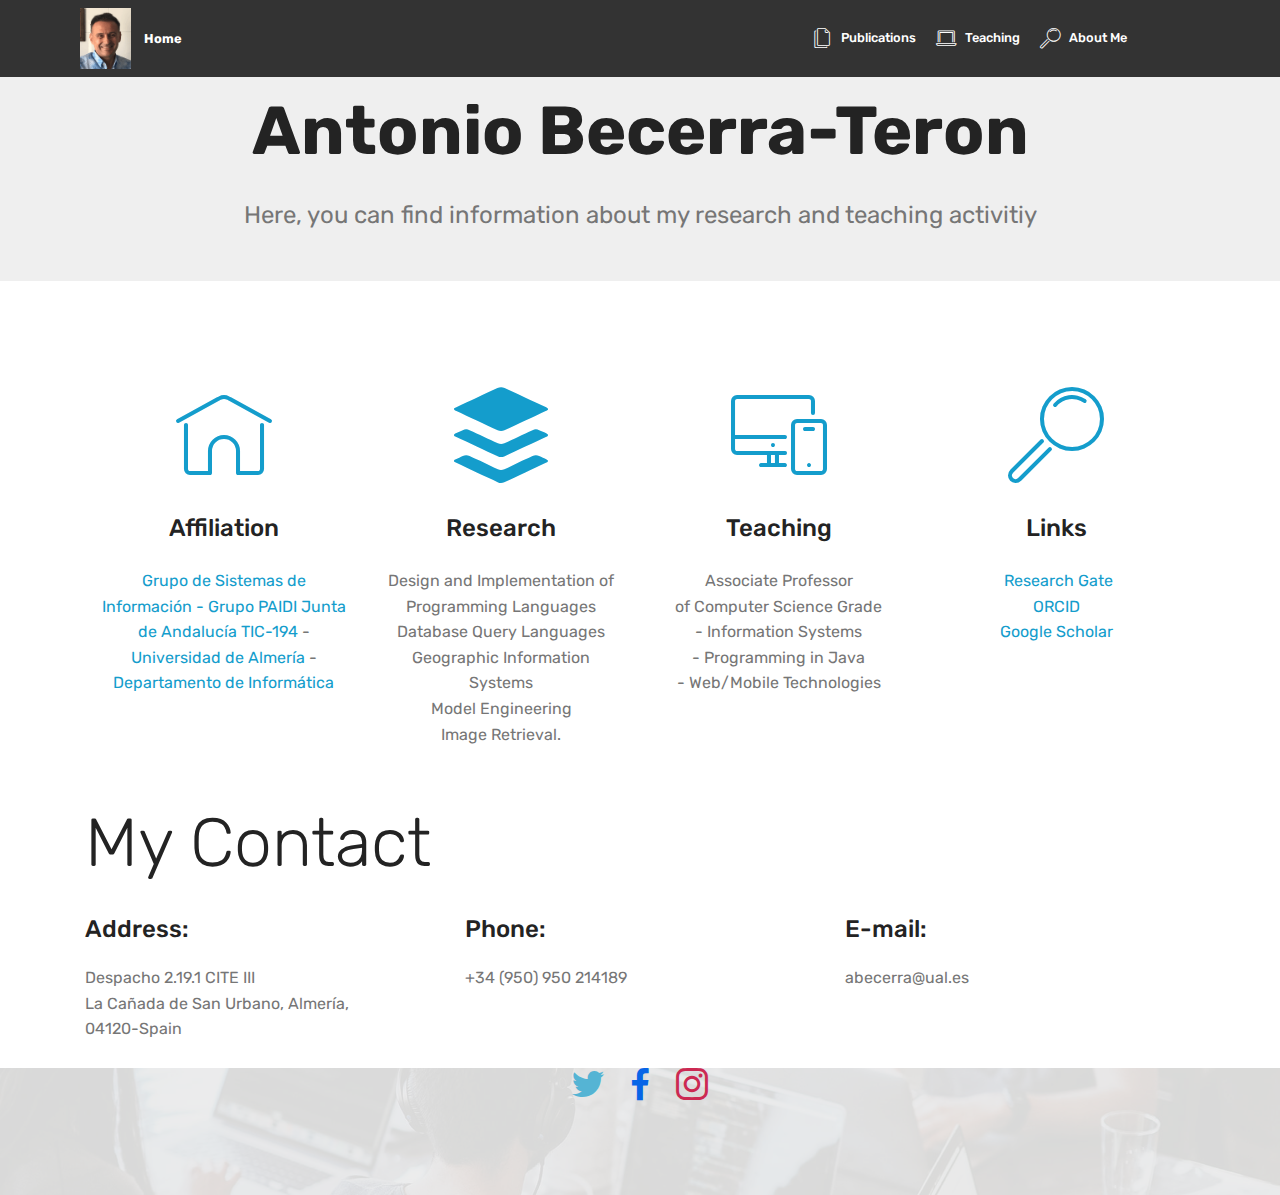
==== commit 7c1bd05b: "create github pages" ====
--- a/index.html
+++ b/index.html
@@ -15,9 +15,9 @@
   <link rel="stylesheet" href="assets/bootstrap/css/bootstrap.min.css">
   <link rel="stylesheet" href="assets/bootstrap/css/bootstrap-grid.min.css">
   <link rel="stylesheet" href="assets/bootstrap/css/bootstrap-reboot.min.css">
+  <link rel="stylesheet" href="assets/socicon/css/styles.css">
   <link rel="stylesheet" href="assets/tether/tether.min.css">
   <link rel="stylesheet" href="assets/dropdown/css/style.css">
-  <link rel="stylesheet" href="assets/socicon/css/styles.css">
   <link rel="stylesheet" href="assets/theme/css/style.css">
   <link rel="preload" as="style" href="assets/mobirise/css/mbr-additional.css"><link rel="stylesheet" href="assets/mobirise/css/mbr-additional.css" type="text/css">
   
@@ -51,7 +51,7 @@
         </div>
         <div class="collapse navbar-collapse" id="navbarSupportedContent">
             <ul class="navbar-nav nav-dropdown nav-right" data-app-modern-menu="true"><li class="nav-item">
-                    <a class="nav-link link text-white display-4" href="page1.html"><span class="mbri-pages mbr-iconfont mbr-iconfont-btn"></span>
+                    <a class="nav-link link text-white display-4" href="publications.html"><span class="mbri-pages mbr-iconfont mbr-iconfont-btn"></span>
                         
                         Publications</a>
                 </li><li class="nav-item"><a class="nav-link link text-white display-4" href="https://mobirise.co"><span class="mbri-laptop mbr-iconfont mbr-iconfont-btn"></span>
@@ -67,7 +67,7 @@
     </nav>
 </section>
 
-<section class="engine"><a href="https://mobirise.info/q">free responsive website templates</a></section><section class="header1 cid-s2Vf2OdLtz" id="header16-1">
+<section class="engine"><a href="https://mobirise.info/m">free website design templates</a></section><section class="header1 cid-s2Vf2OdLtz" id="header16-1">
 
     
 
@@ -80,7 +80,7 @@
                     Antonio Becerra-Teron</h1>
                 
                 <p class="mbr-text pb-3 mbr-fonts-style display-5">
-                    Here, you can find information about my reearch and teaching activitiy</p>
+                    Here, you can find information about my research and teaching activitiy</p>
                 
             </div>
         </div>
@@ -98,7 +98,7 @@
 
             <div class="card p-3 col-12 col-md-6 col-lg-3">
                 <div class="card-img pb-3">
-                    <span class="mbr-iconfont mbri-home"></span>
+                    <a href="http://www.ual.es" target="_blank"><span class="mbr-iconfont mbri-home"></span></a>
                 </div>
                 <div class="card-box">
                     <h4 class="card-title py-3 mbr-fonts-style display-5">
@@ -110,7 +110,7 @@
 
             <div class="card p-3 col-12 col-md-6 col-lg-3">
                 <div class="card-img pb-3">
-                    <span class="mbr-iconfont socicon-buffer socicon"></span>
+                    <a href="publications.html"><span class="mbr-iconfont socicon-buffer socicon"></span></a>
                 </div>
                 <div class="card-box">
                     <h4 class="card-title py-3 mbr-fonts-style display-5">
@@ -197,15 +197,50 @@
     </div>
 </section>
 
+<section class="cid-s2WgikffEJ" id="social-buttons2-2e">
+
+    
+
+    <div class="mbr-overlay" style="opacity: 0.9; background-color: rgb(239, 239, 239);">
+    </div>
+
+    <div class="container">
+        <div class="media-container-row">
+            <div class="col-md-8 align-center">
+                
+                <div class="social-list pl-0 mb-0">
+                    <a href="https://twitter.com/ualabecerra" target="_blank">
+                        <span class="px-2 mbr-iconfont mbr-iconfont-social socicon-twitter socicon" style="color: rgb(85, 180, 212); fill: rgb(85, 180, 212);"></span>
+                    </a>
+                    <a href="https://www.facebook.com/antonio.becerrateron" target="_blank">
+                        <span class="px-2 mbr-iconfont mbr-iconfont-social socicon-facebook socicon" style="color: rgb(7, 101, 231); fill: rgb(7, 101, 231);"></span>
+                    </a>
+                    <a href="https://www.instagram.com/ualabecerra" target="_blank">
+                        <span class="px-2 mbr-iconfont mbr-iconfont-social socicon-instagram socicon" style="color: rgb(204, 41, 82); fill: rgb(204, 41, 82);"></span>
+                    </a>
+                    <a href="https://www.youtube.com/c/mobirise" target="_blank">
+                        
+                    </a>
+                    <a href="https://www.behance.net/Mobirise" target="_blank">
+                        
+                    </a>
+                </div>
+            </div>
+        </div>
+    </div>
+</section>
+
 
   <script src="assets/web/assets/jquery/jquery.min.js"></script>
   <script src="assets/popper/popper.min.js"></script>
   <script src="assets/bootstrap/js/bootstrap.min.js"></script>
+  <script src="assets/smoothscroll/smooth-scroll.js"></script>
   <script src="assets/tether/tether.min.js"></script>
-  <script src="assets/smoothscroll/smooth-scroll.js"></script>
+  <script src="assets/touchswipe/jquery.touch-swipe.min.js"></script>
+  <script src="assets/sociallikes/social-likes.js"></script>
+  <script src="assets/parallax/jarallax.min.js"></script>
   <script src="assets/dropdown/js/nav-dropdown.js"></script>
   <script src="assets/dropdown/js/navbar-dropdown.js"></script>
-  <script src="assets/touchswipe/jquery.touch-swipe.min.js"></script>
   <script src="assets/theme/js/script.js"></script>
   
   
--- a/assets/mobirise/css/mbr-additional.css
+++ b/assets/mobirise/css/mbr-additional.css
@@ -1147,7 +1147,7 @@
 }
 .cid-s2VfH8KYDi {
   padding-top: 0px;
-  padding-bottom: 90px;
+  padding-bottom: 0px;
   background-color: #ffffff;
 }
 .cid-s2VfH8KYDi .mbr-text {
@@ -1157,6 +1157,18 @@
 }
 .cid-s2VfH8KYDi div.b {
   padding-top: 2rem;
+}
+.cid-s2WgikffEJ {
+  padding-top: 0px;
+  padding-bottom: 90px;
+  background-image: url("../../../assets/images/background4.jpg");
+}
+.cid-s2WgikffEJ .mbr-iconfont-social {
+  font-size: 32px;
+  color: #ff3366;
+}
+.cid-s2WgikffEJ .social-list a:focus {
+  text-decoration: none;
 }
 .cid-s2VcEB0OOe .navbar {
   padding: .5rem 0;
--- a/assets/mobirise/css/mbr-additional.css
+++ b/assets/mobirise/css/mbr-additional.css
@@ -1147,7 +1147,7 @@
 }
 .cid-s2VfH8KYDi {
   padding-top: 0px;
-  padding-bottom: 90px;
+  padding-bottom: 0px;
   background-color: #ffffff;
 }
 .cid-s2VfH8KYDi .mbr-text {
@@ -1157,6 +1157,18 @@
 }
 .cid-s2VfH8KYDi div.b {
   padding-top: 2rem;
+}
+.cid-s2WgikffEJ {
+  padding-top: 0px;
+  padding-bottom: 90px;
+  background-image: url("../../../assets/images/background4.jpg");
+}
+.cid-s2WgikffEJ .mbr-iconfont-social {
+  font-size: 32px;
+  color: #ff3366;
+}
+.cid-s2WgikffEJ .social-list a:focus {
+  text-decoration: none;
 }
 .cid-s2VcEB0OOe .navbar {
   padding: .5rem 0;
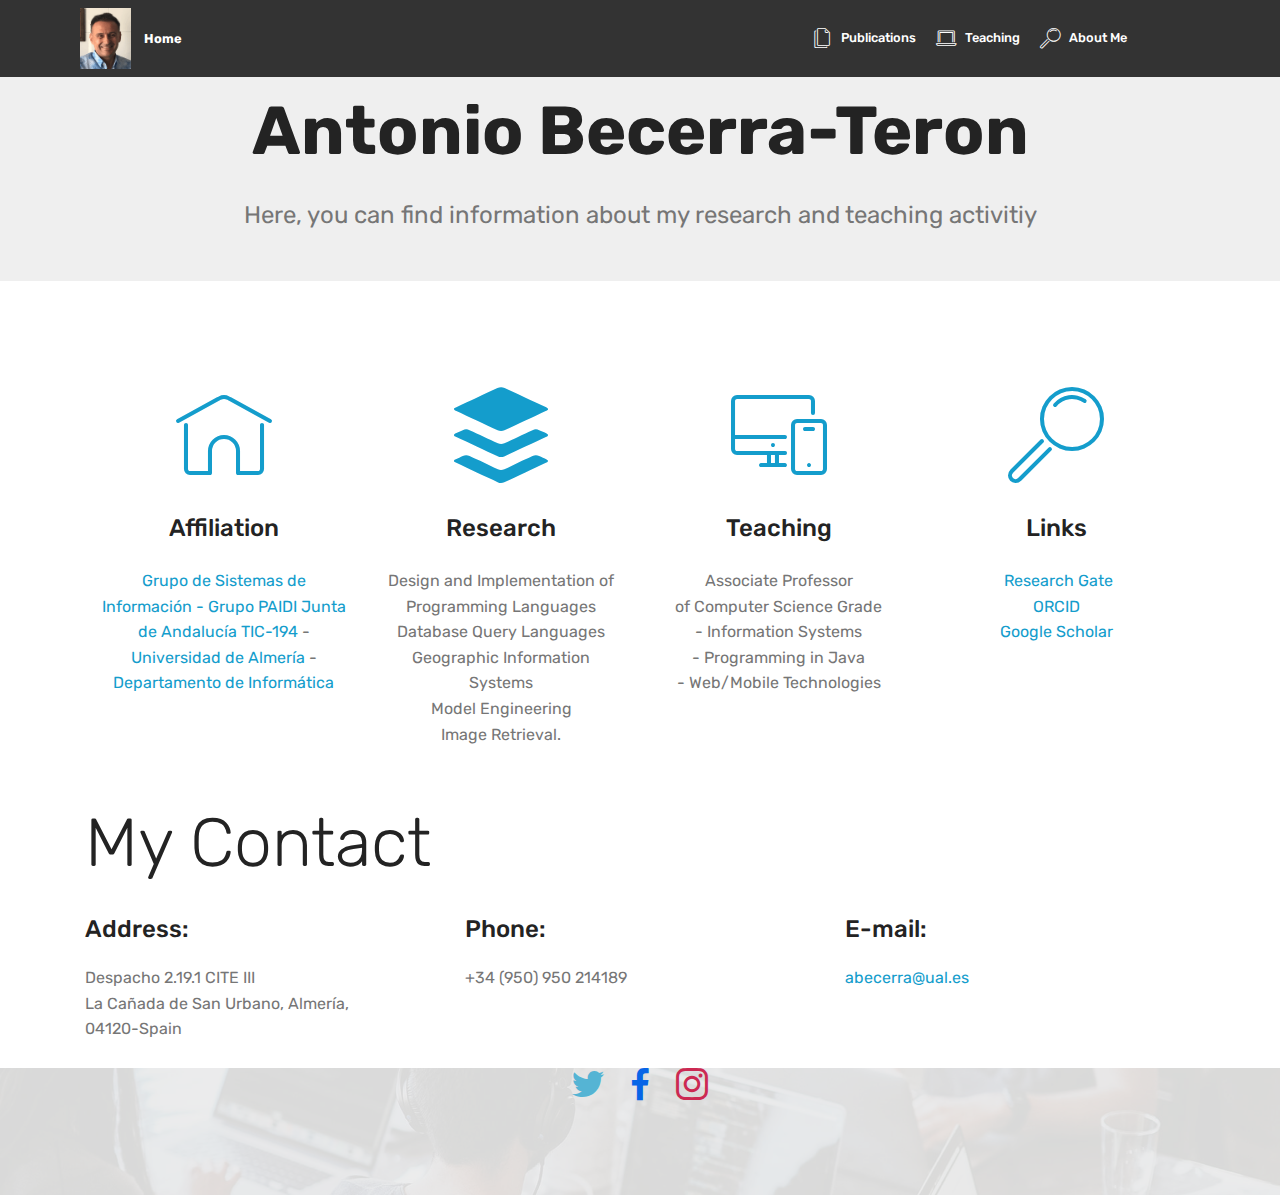
==== commit 665b9e70: "create github pages" ====
--- a/index.html
+++ b/index.html
@@ -67,7 +67,7 @@
     </nav>
 </section>
 
-<section class="engine"><a href="https://mobirise.info/m">free website design templates</a></section><section class="header1 cid-s2Vf2OdLtz" id="header16-1">
+<section class="engine"><a href="https://mobirise.info">Mobirise</a></section><section class="header1 cid-s2Vf2OdLtz" id="header16-1">
 
     
 
@@ -188,7 +188,7 @@
                                 E-mail:
                             </h5>
                             <p class="mbr-text align-left mbr-fonts-style display-7">
-                                abecerra@ual.es</p>
+                                <a href="mailto:abecerra@ual.es">abecerra@ual.es</a></p>
                         </div>
                     </div>
                 </div>
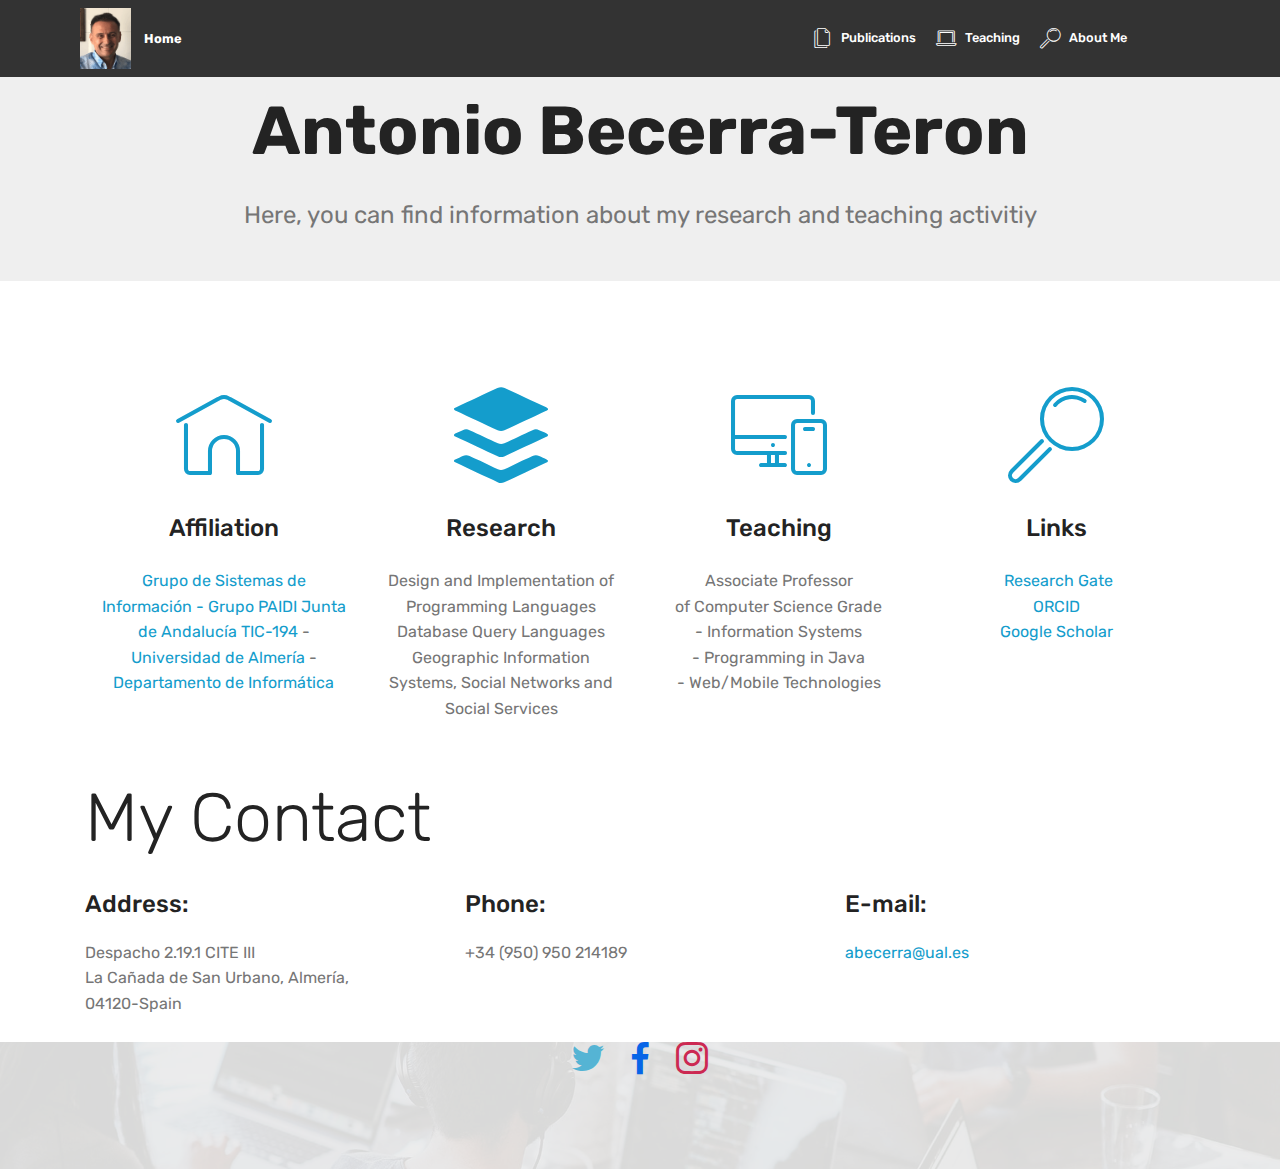
==== commit 743ad8b6: "create github pages" ====
--- a/index.html
+++ b/index.html
@@ -67,7 +67,7 @@
     </nav>
 </section>
 
-<section class="engine"><a href="https://mobirise.info">Mobirise</a></section><section class="header1 cid-s2Vf2OdLtz" id="header16-1">
+<section class="engine"><a href="https://mobirise.info/e">make a website for free</a></section><section class="header1 cid-s2Vf2OdLtz" id="header16-1">
 
     
 
@@ -115,8 +115,7 @@
                 <div class="card-box">
                     <h4 class="card-title py-3 mbr-fonts-style display-5">
                         Research</h4>
-                    <p class="mbr-text mbr-fonts-style display-7">Design and Implementation of Programming Languages<br>Database Query Languages<br>Geographic Information Systems<br>Model Engineering<br>Image Retrieval.
-                    </p>
+                    <p class="mbr-text mbr-fonts-style display-7">Design and Implementation of Programming Languages<br>Database Query Languages<br>Geographic Information Systems, Social Networks and Social Services</p>
                 </div>
             </div>
 
